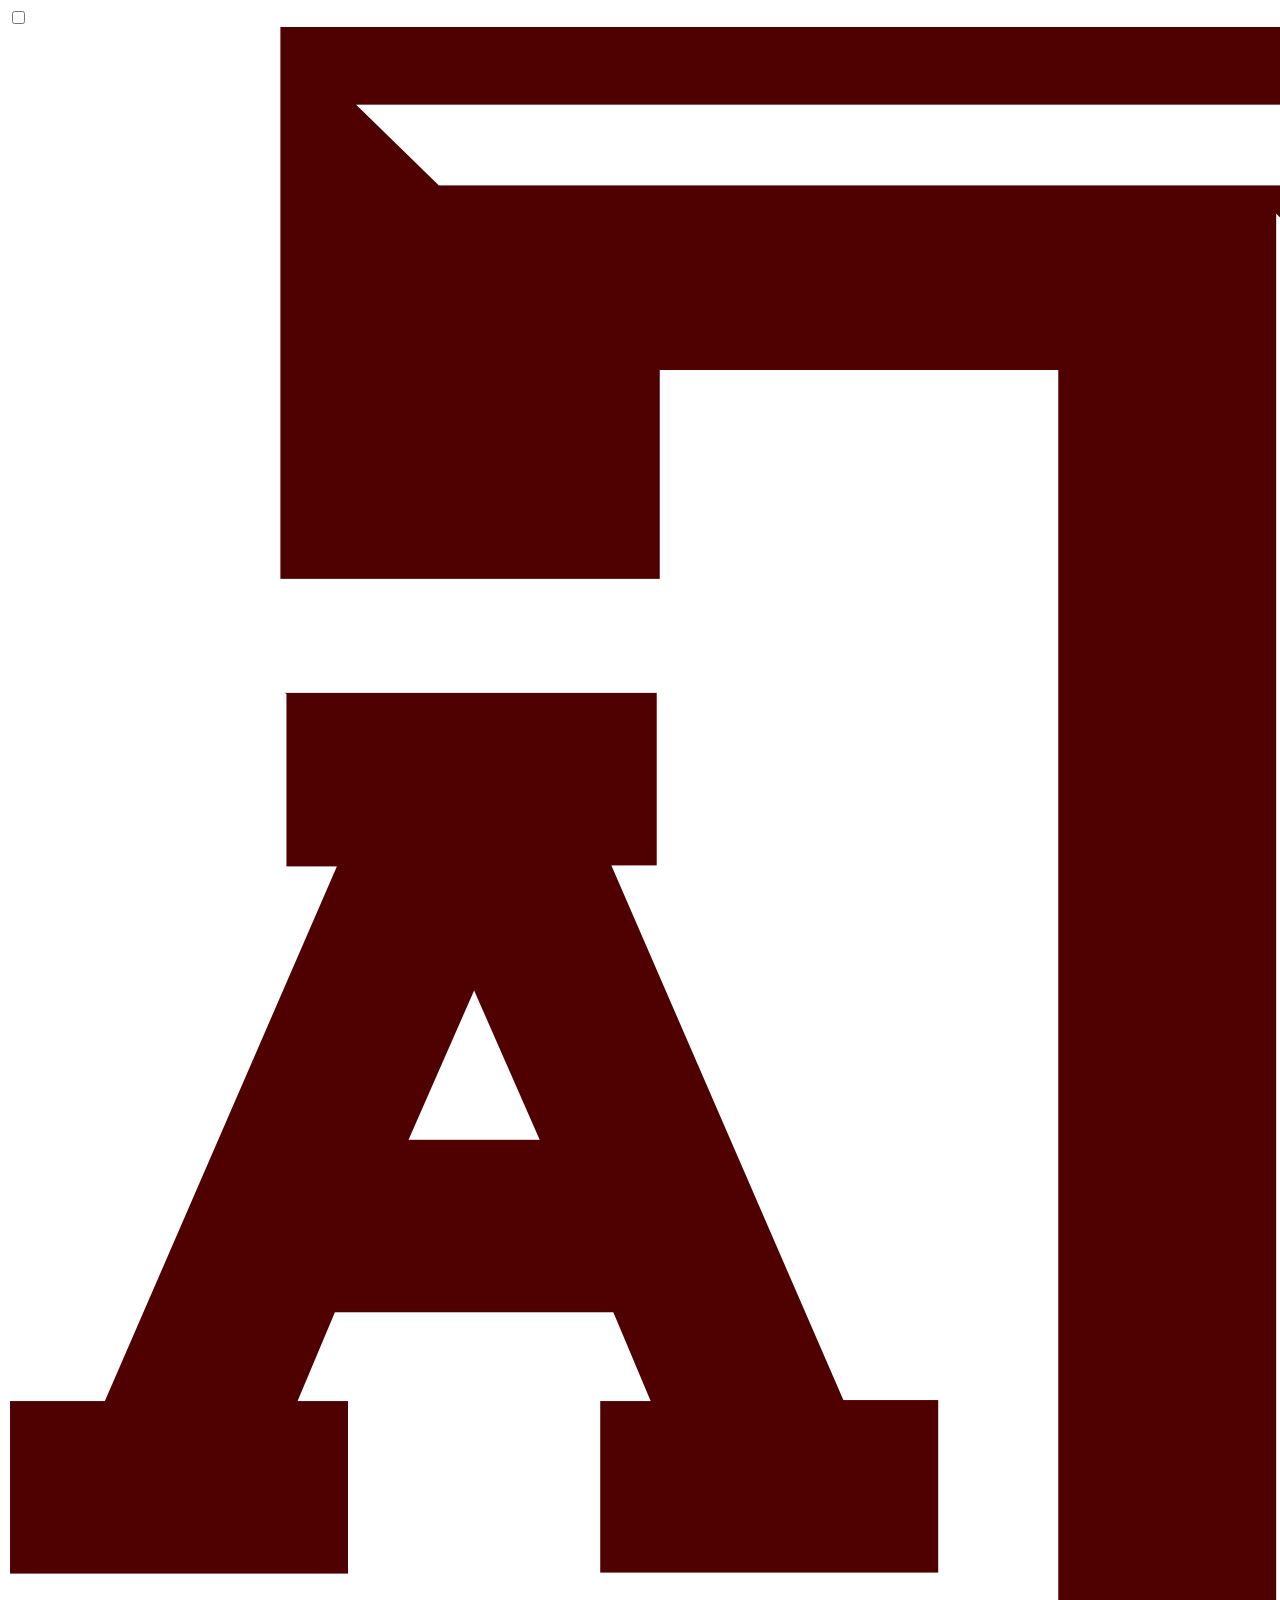
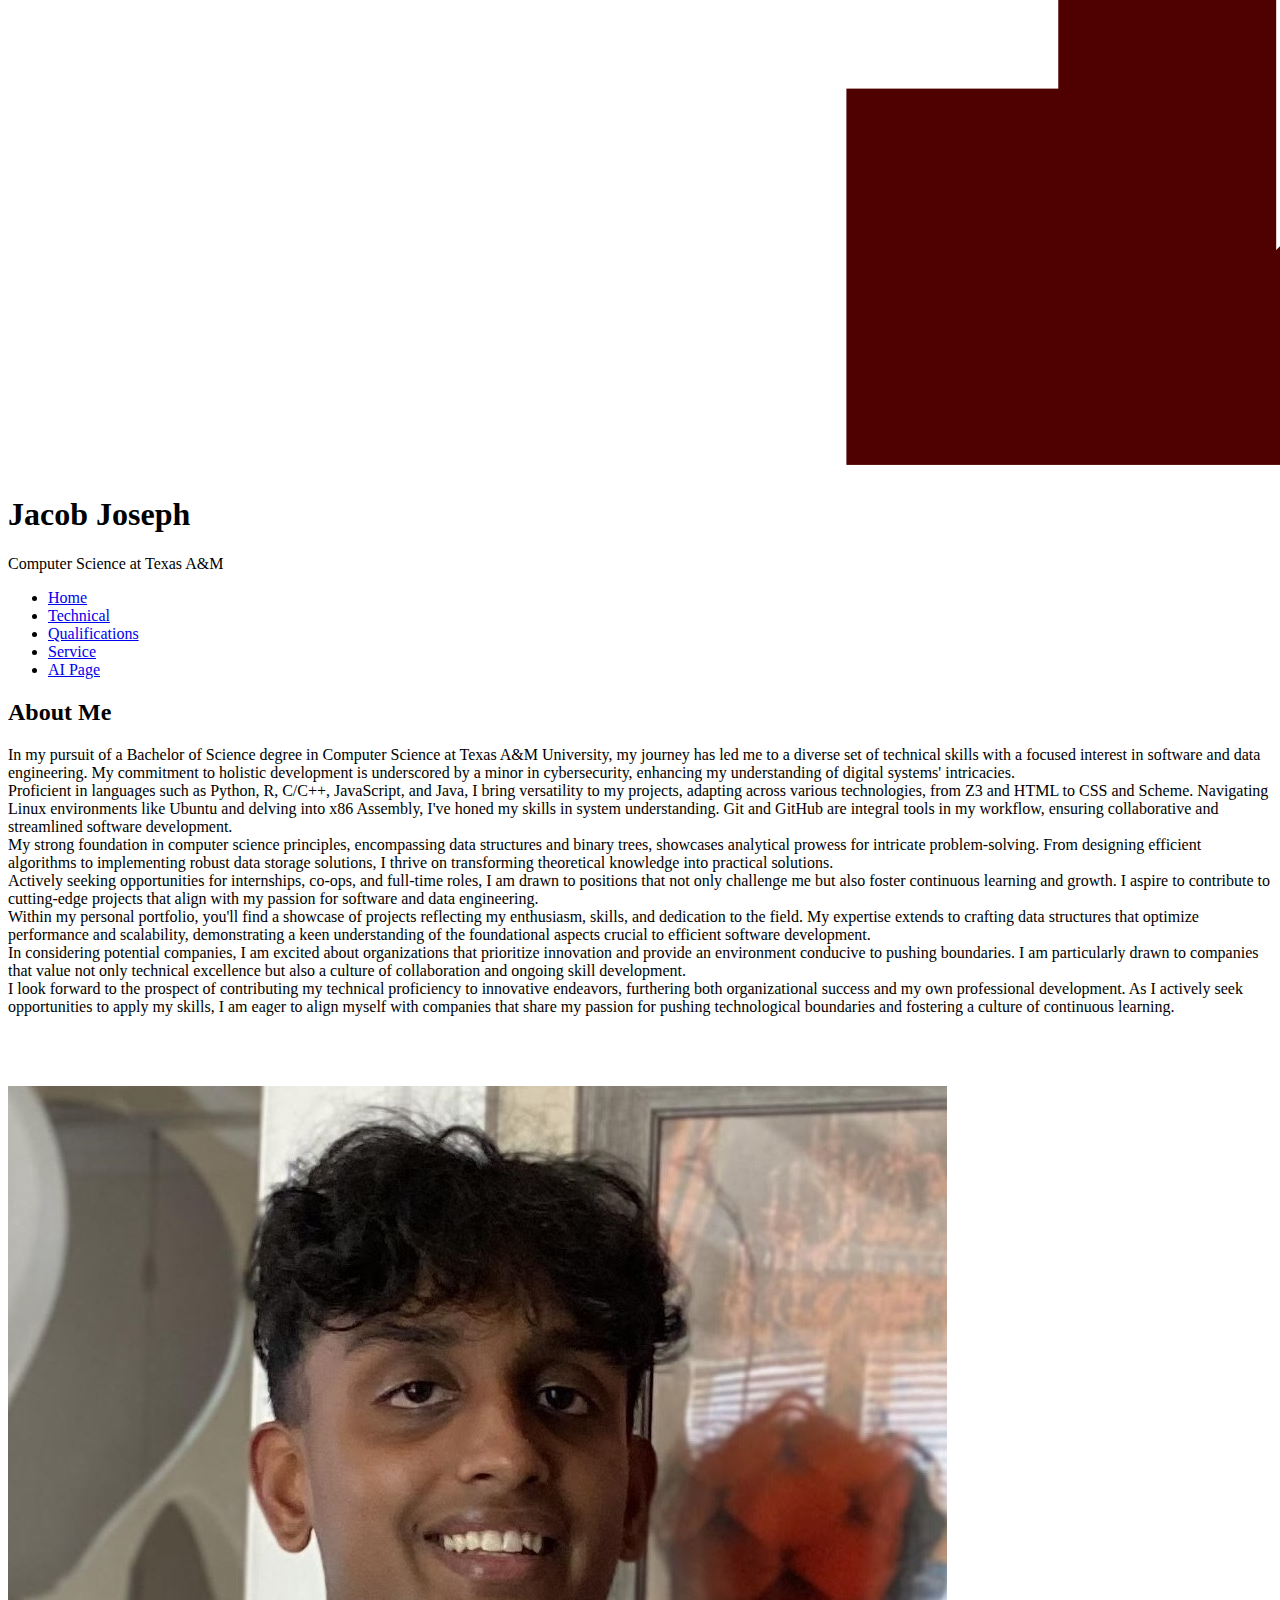
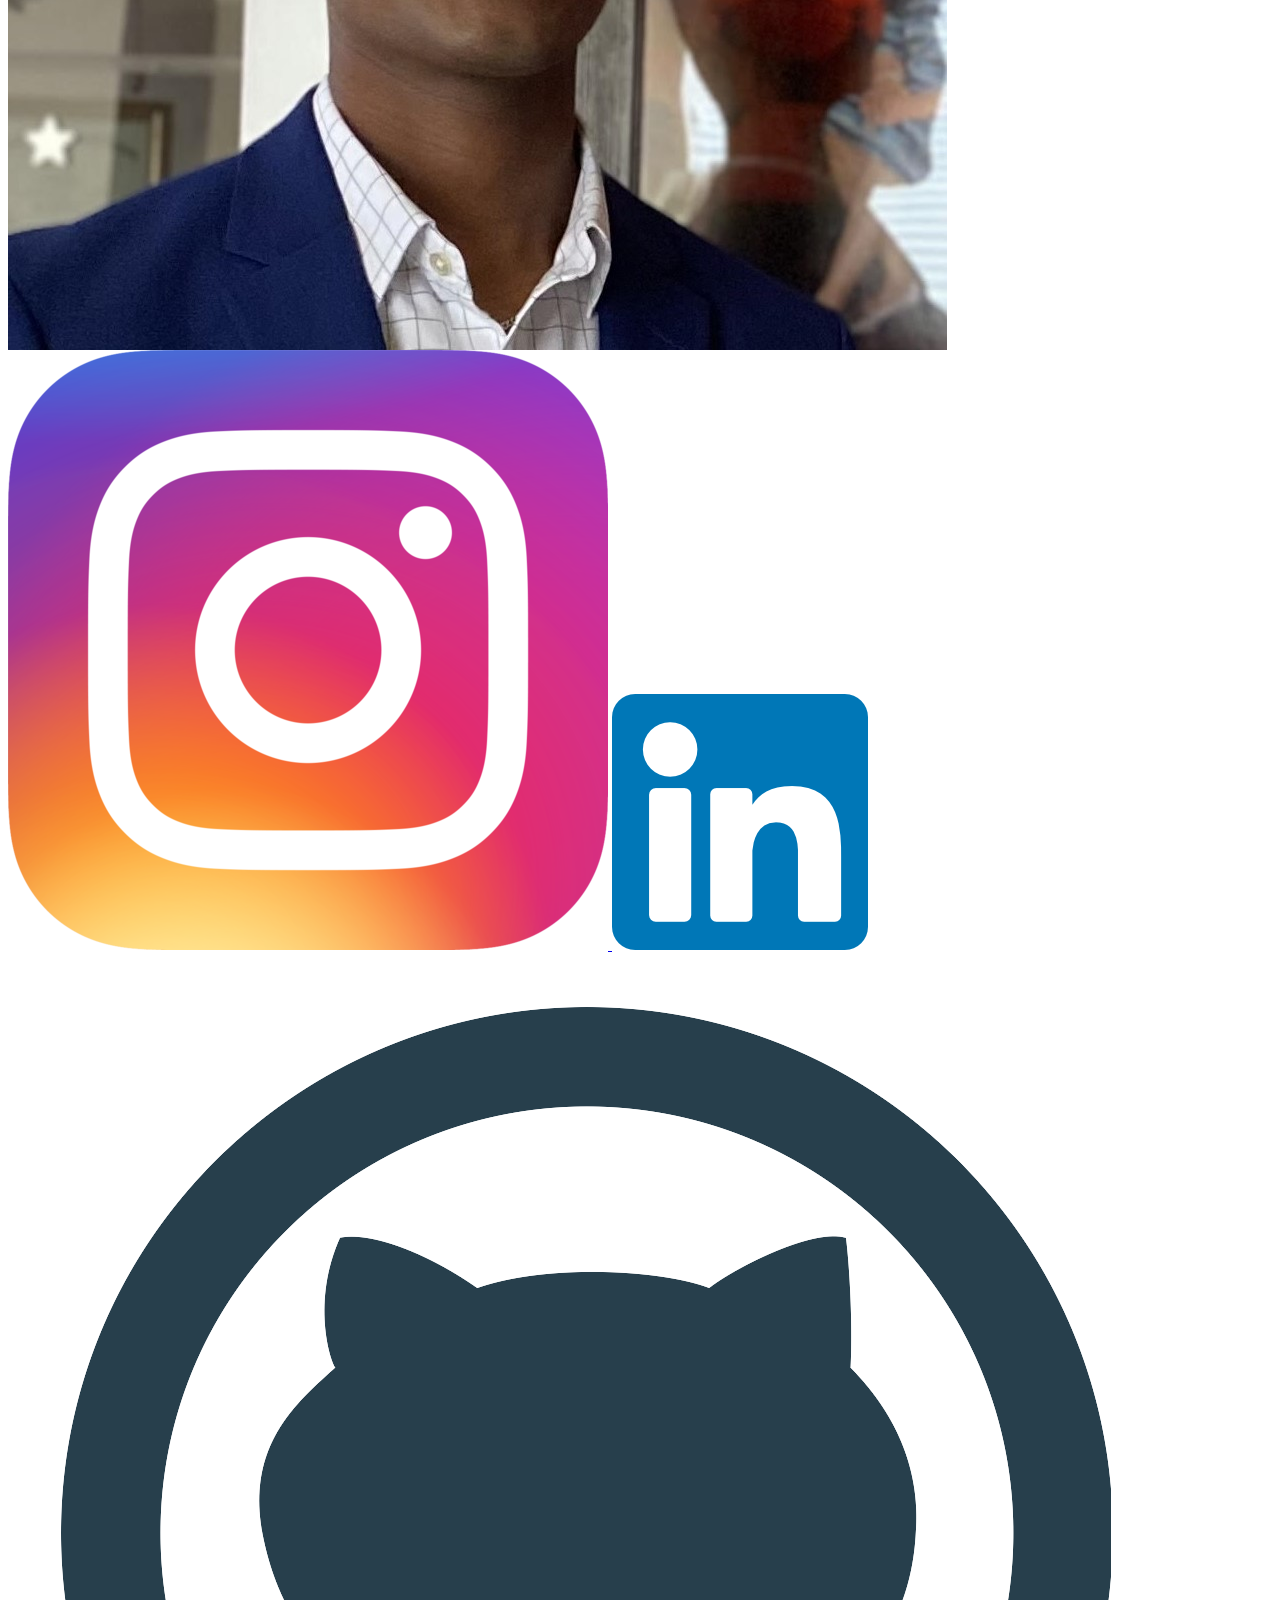
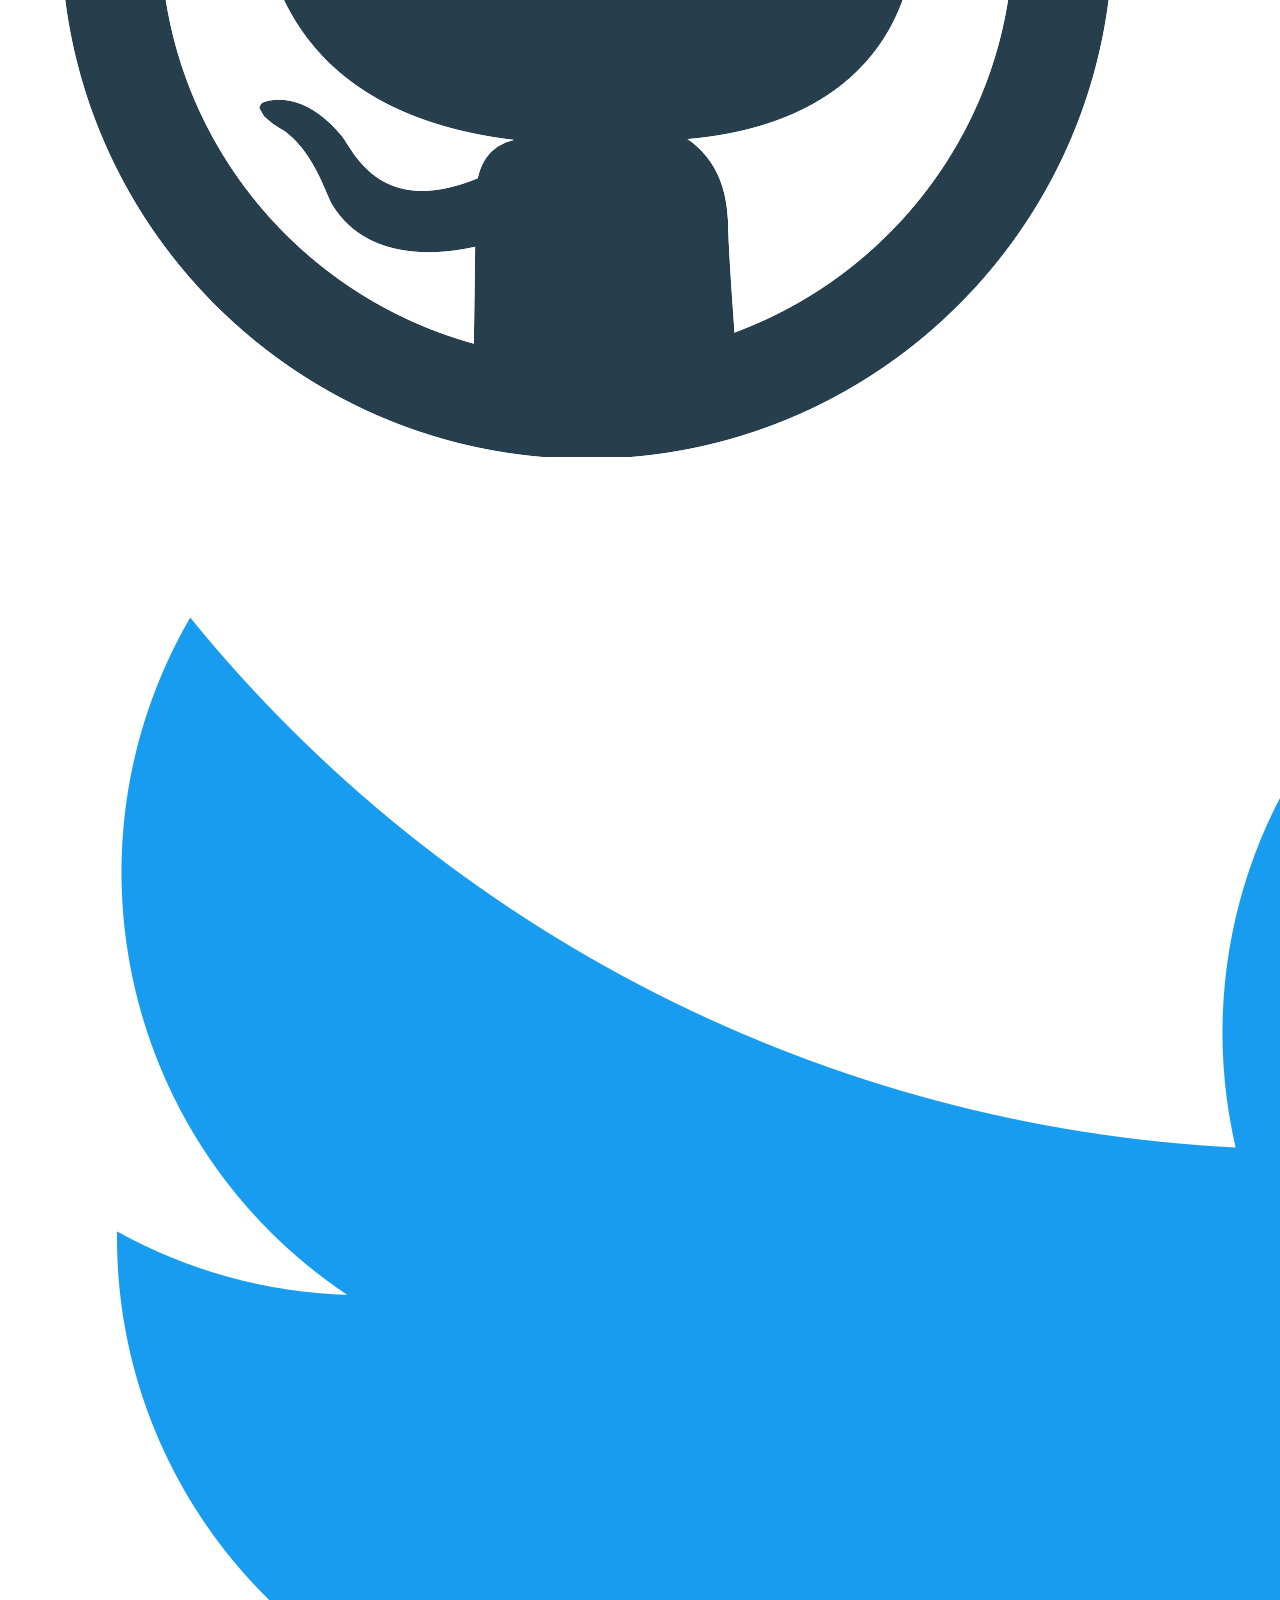
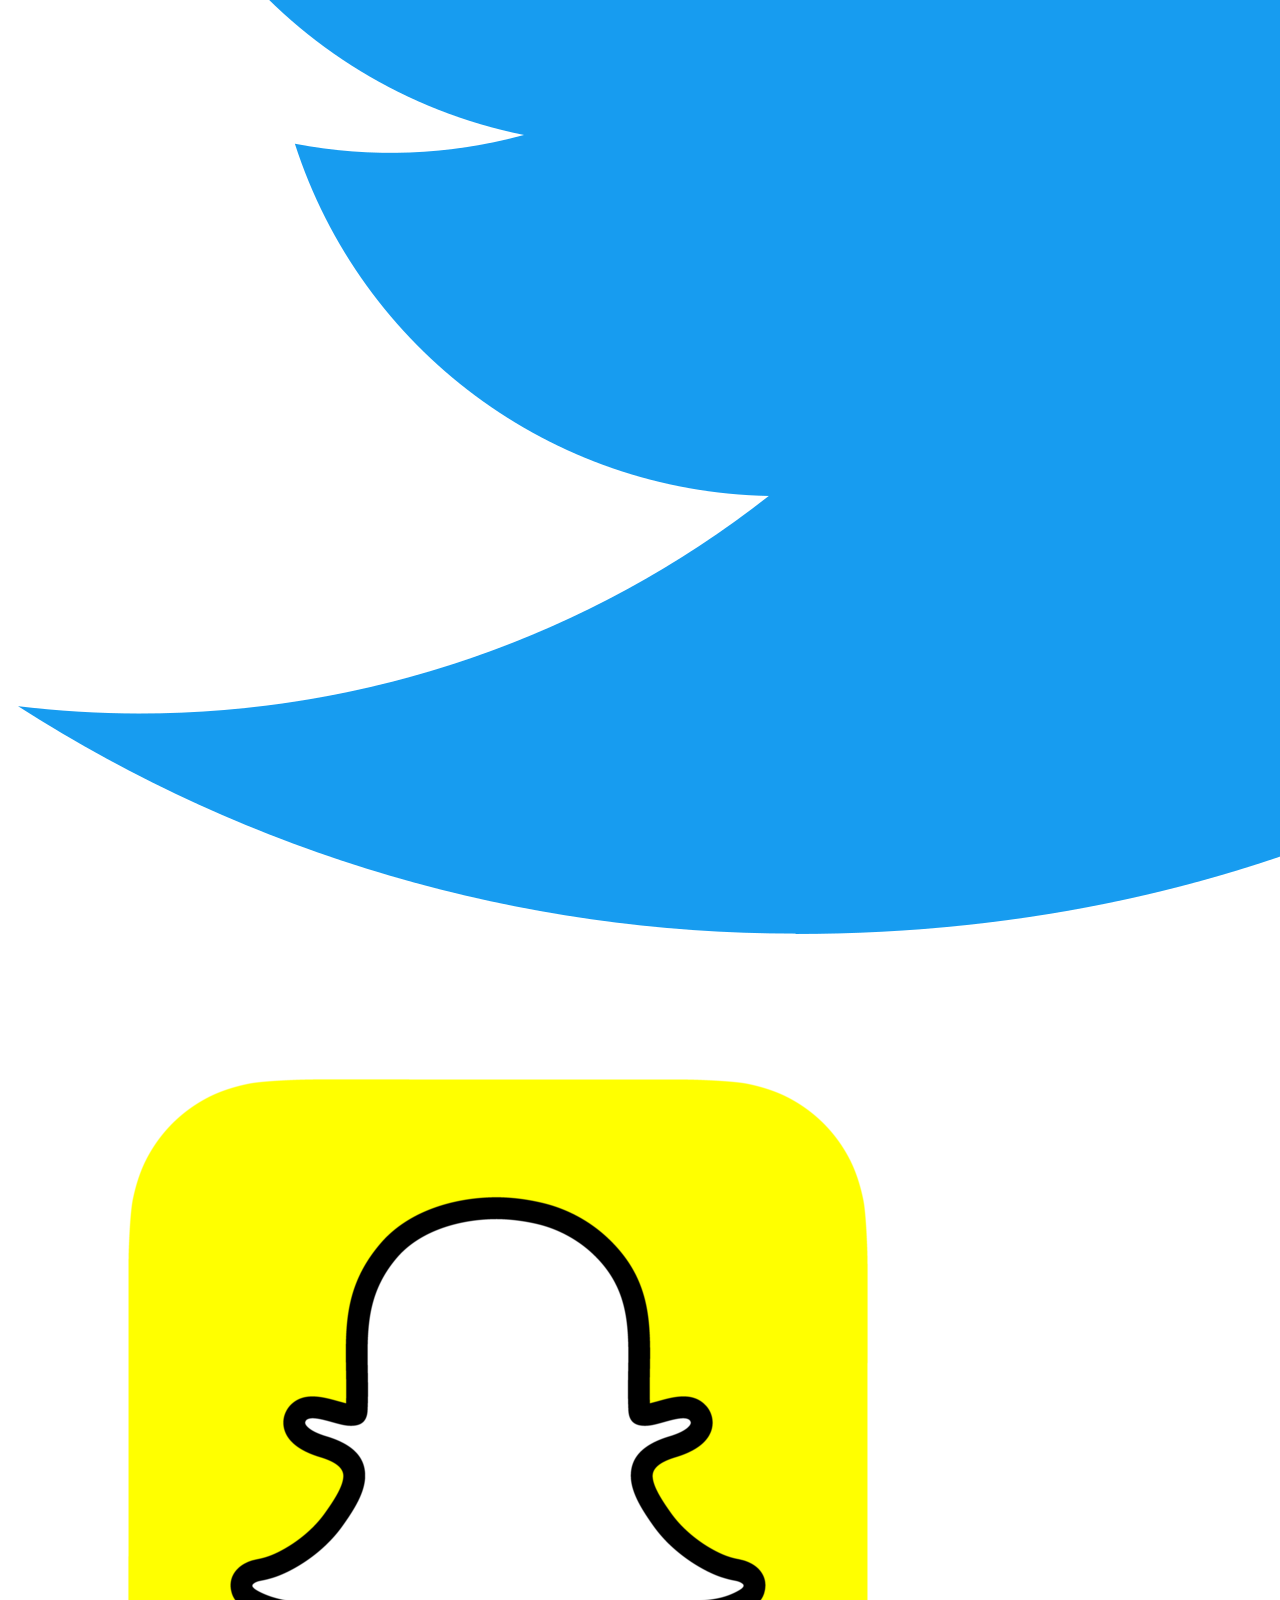
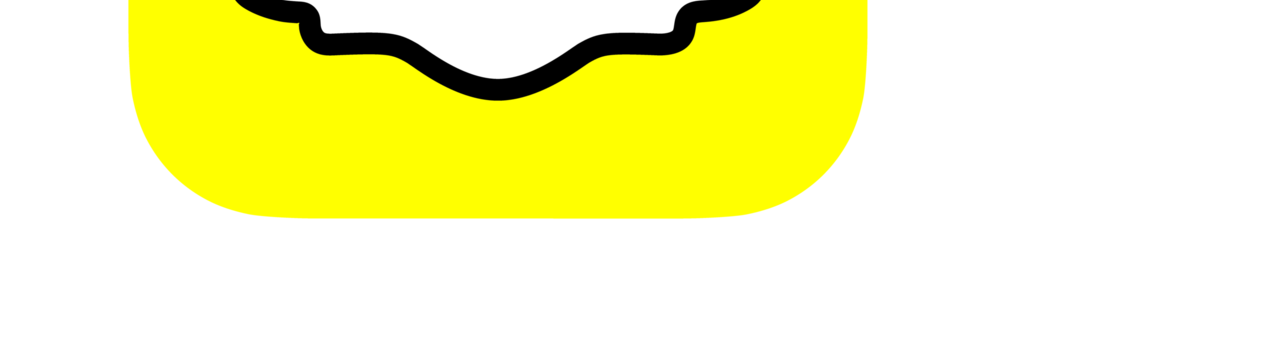
==== index.html @ bcd605a2 "Initial Commit with Website Files" ====
<!DOCTYPE HTML PUBLIC "-//W3C//DTD HTML 4.01 Transitional//EN">
<html>
<head>
<title>Landing Page</title>
<meta http-equiv="Content-Type" content="text/html; charset=iso-8859-1">
</head>

<head>
    <title>Landing Page</title>
    <link id="mainStyleSheet" rel="stylesheet" href="style.css">
</head>

<body>
    <!-- Header Section -->
    <header>
        <label class="switch">
            <input type="checkbox" id="toggleSwitch" onchange="toggleStyles()">
            <span class="slider"></span>
        </label>


        <img src="tamuLOGO.png" alt="Texas A&M Logo" id="logo-image">
        <div class="header-text">
            <h1>Jacob Joseph</h1>
            <p>Computer Science at Texas A&M</p>
        </div>
    </header>
    <nav>
        <ul>
            <li class="active-link"><a href="index.html">Home</a></li>
            <li><a href="technical.html">Technical</a></li>
            <li><a href="qualifications.html">Qualifications</a></li>
            <li><a href="service.html">Service</a></li>
            <li><a href="ai_page.html">AI Page</a></li>
        </ul>
    </nav>

    <!-- Personality and Fit Section -->
    <div class="landing-content">
        <div class="text-box">
            <h2>About Me</h2>
            <p>
                
In my pursuit of a Bachelor of Science degree in Computer Science at Texas A&M University, my journey has led me to a diverse set of technical skills with a focused interest in software and data engineering. My commitment to holistic development is underscored by a minor in cybersecurity, enhancing my understanding of digital systems' intricacies. <br>

Proficient in languages such as Python, R, C/C++, JavaScript, and Java, I bring versatility to my projects, adapting across various technologies, from Z3 and HTML to CSS and Scheme. Navigating Linux environments like Ubuntu and delving into x86 Assembly, I've honed my skills in system understanding. Git and GitHub are integral tools in my workflow, ensuring collaborative and streamlined software development. <br>

My strong foundation in computer science principles, encompassing data structures and binary trees, showcases analytical prowess for intricate problem-solving. From designing efficient algorithms to implementing robust data storage solutions, I thrive on transforming theoretical knowledge into practical solutions. <br>

Actively seeking opportunities for internships, co-ops, and full-time roles, I am drawn to positions that not only challenge me but also foster continuous learning and growth. I aspire to contribute to cutting-edge projects that align with my passion for software and data engineering. <br>

Within my personal portfolio, you'll find a showcase of projects reflecting my enthusiasm, skills, and dedication to the field. My expertise extends to crafting data structures that optimize performance and scalability, demonstrating a keen understanding of the foundational aspects crucial to efficient software development. <br>

In considering potential companies, I am excited about organizations that prioritize innovation and provide an environment conducive to pushing boundaries. I am particularly drawn to companies that value not only technical excellence but also a culture of collaboration and ongoing skill development. <br>

I look forward to the prospect of contributing my technical proficiency to innovative endeavors, furthering both organizational success and my own professional development. As I actively seek opportunities to apply my skills, I am eager to align myself with companies that share my passion for pushing technological boundaries and fostering a culture of continuous learning. <br><br>

<br><br>
            </p>
        </div>
        <div class="image-box">
            <img src="MeImage.jpg" alt="Personal Image">
        </div>
    </div>
    <script src="functions.js"></script>

    <div class="social-icons-container">
        <div class="social-icons">
            <a href="https://www.instagram.com/jacobjoseph03/" target="_blank">
                <img src="insta.webp" alt="Instagram Icon">
            </a>
            <a href="https://www.linkedin.com/in/jacob-joseph-937409245/" target="_blank">
                <img src="linkedin.png" alt="LinkedIn Icon">
            </a>
            <a href="https://github.com/jjacob2003" target="_blank">
                <img src="git.png" alt="GitHub Icon">
            </a>
            <a href="https://twitter.com/jjthadem" target="_blank">
                <img src="twitter.png" alt="Twitter Icon">
            </a>
            <a href="https://t.snapchat.com/0OQHi94d" target="_blank">
                <img src="snapchat.webp" alt="Snapchat Icon">
            </a>
        </div>
    </div>


</body>

</html>
---- style.css ----
body, h1, h2, h3, p, ul {
    margin: 0;
    padding: 0;
}

body {
    font-family: 'Courier New', Courier, monospace;
}


header {
    background-color: #B22222; 
    padding: 40px 20px; 
    color: white;
    border: 5px solid black; 
    margin-bottom: 5px;
    text-align: center;
    border-radius: 15px; 
}

#logo-link {
    text-decoration: none;
}

#logo-image {
    width: 100px; 
    height: auto; 
    float: left; 
    border: none; 
}

.header-text {
    display: inline-block;
    margin-right: 100px;
    color: black; 
    font-weight: bold; 
    font-size: 24px; 
    text-shadow: 0 0 10px white; 
    padding: 10px; 
    border-radius: 10px;
    text-align: center;
}

/* Navigation Styles */
nav {
    position: sticky;
    top: 0;
    z-index: 999;
    background-color: #808080; 
    padding: 20px 0; 
    border: 5px solid black; 
    border-radius: 15px; 
}

ul {
    list-style-type: none;
    display: flex;
    justify-content: space-around;
}

li {
    display: inline-block;
}

a {
    text-decoration: none;
    color: white;
    font-weight: bold;
    padding: 10px 20px;
    border-radius: 50px; 
    background-color: black;
    transition: background-color 0.3s;
}

a:hover {
    background: linear-gradient(to right, black, white); 
    color: black;
    transition: background-color 1.2s, color 0.8s;
}

.active-link {
    background-color: #808080;
    font-size: 16px; 
}

/* Landing Page Styles */
body {
    background-color: #bbb7b7; 
    padding: 10px; 
    border-radius: 15px; 
}

.landing-content {
    display: flex;
    justify-content: space-between;
    align-items: flex-start;
    padding: 20px; 
}

.text-box {
    width: 60%; 
}

.image-box {
    width: 35%; 
}

.image-box img {
    width: 100%;
    border-radius: 10px; 
}

/* Technical Page Styles */

.technical-content {
    display: flex;
    flex-wrap: wrap;
    gap: 20px;
    margin-top: 20px;
}

.project-box {
    width: calc(33.33% - 20px);
    background-color: white;
    padding: 20px;
    border-radius: 10px;
    box-sizing: border-box;
}

.project-box h2 {
    margin-bottom: 20px;
}

.project-box p {
    margin-bottom: 20px;
}

.project-box a {
    font-size: 14px;
}

.more-info-box {
    width: calc(100% - 20px);
    background-color: #B22222;
    padding: 20px;
    color: white;
    border-radius: 10px;
    box-sizing: border-box;
}

body {
    margin: 0;
    padding: 0;
}

.qualifications-content {
    margin-top: -10px; /* Adjust the value as needed */
}

.pdf-link {
    text-decoration: none;
    outline: none;
    cursor: pointer;
    display: flex;
    flex-direction: column;
    align-items: center;
    justify-content: center;
    padding: 20px;
    background-color: #050505;
    border-radius: 10px;
}

.pdf-link img.pdf-image {
    width: 100%;
    height: auto;
    border-radius: 10px;
}

.pdf-instruction {
    margin-top: 10px;
    color: white;
    text-align: center;
}



/* Qualifications Page Styles */

.qualifications-content {
    display: flex;
    padding: 20px; 
}

.pdf-box {
    width: 50%; 
    margin-right: 50px;
}

.text-boxes {
    width: 50%; 
    display: flex;
    flex-direction: column; 
}

.text-box {
    background-color: #B22222; 
    color: white;
    padding: 20px; 
    border-radius: 10px; 
    margin-bottom: 20px;
}

/* Service Page Styles */

.service-content {
    padding: 20px; 
}

.service-container {
    display: flex;
    overflow-x: auto; 
    white-space: nowrap; 
    padding-bottom: 20px; 
    scrollbar-color: #500000 #B22222; 
    scrollbar-width: thin; 
}

.service-container::-webkit-scrollbar-track {
    height: 30px;
    background-color: #500000; 
    border-radius: 10px;
}

.service-container::-webkit-scrollbar-thumb {
    background-color: #f2f2f2; 
    border-radius: 10px; 
}

.service-container::-webkit-scrollbar {
    width: 12px;
    height: 20px;
    border: 2px solid #500000; 
    border-radius: 10px;
}


.service-entry {
    width: 500px; /* Adjust the width as needed */
    height: 250px;
    background-color: #B22222;
    color: white;
    padding: 20px;
    margin-right: 20px;
    border-radius: 10px;
    white-space: normal;
    overflow: hidden;
    text-overflow: ellipsis;
    display: flex;
    flex-direction: column;
    align-items: center;
    text-align: center;
    flex-shrink: 0;
}

/*Social Icons*/

.social-icons {
    display: flex;
    justify-content: space-around;
    margin-top: 20px;
}

.social-icons a {
    text-decoration: none;
}

.social-icons img {
    width: 40px; 
    height: auto;
    transition: transform 0.3s;
}

.social-icons img:hover {
    transform: scale(1.2); 
}

/*Toggle Switch Styles*/
.switch {
    font-size: 17px;
    position: absolute;
    top: 10px;
    right: 25px;
    display: inline-block;
    width: 3.5em;
    height: 2em;
  }
  
  switch input {
    opacity: 0;
    width: 0;
    height: 0;
  }
  
  .slider {
    position: absolute;
    cursor: pointer;
    top: 0;
    left: 0;
    right: 0;
    bottom: 0;
    background-color: #ccc;
    box-shadow: inset 2px 5px 10px rgba(0,0,0,0.3);
    transition: background-color 0.4s, transform 0.4s;
    border-radius: 5px;
  }
  
  .slider:before {
    position: absolute;
    content: "";
    height: 1.4em;
    width: 0.1em;
    border-radius: 0px;
    left: 0.3em;
    bottom: 0.3em;
    background-color: white;
    transition: transform 0.4s;
  }
  
  input:checked + .slider {
    background-color: #171717;
    box-shadow: inset 2px 5px 10px rgb(0, 0, 0);
  }
  
  input:checked + .slider:before {
    transform: translateX(2.8em) rotate(360deg);
  }
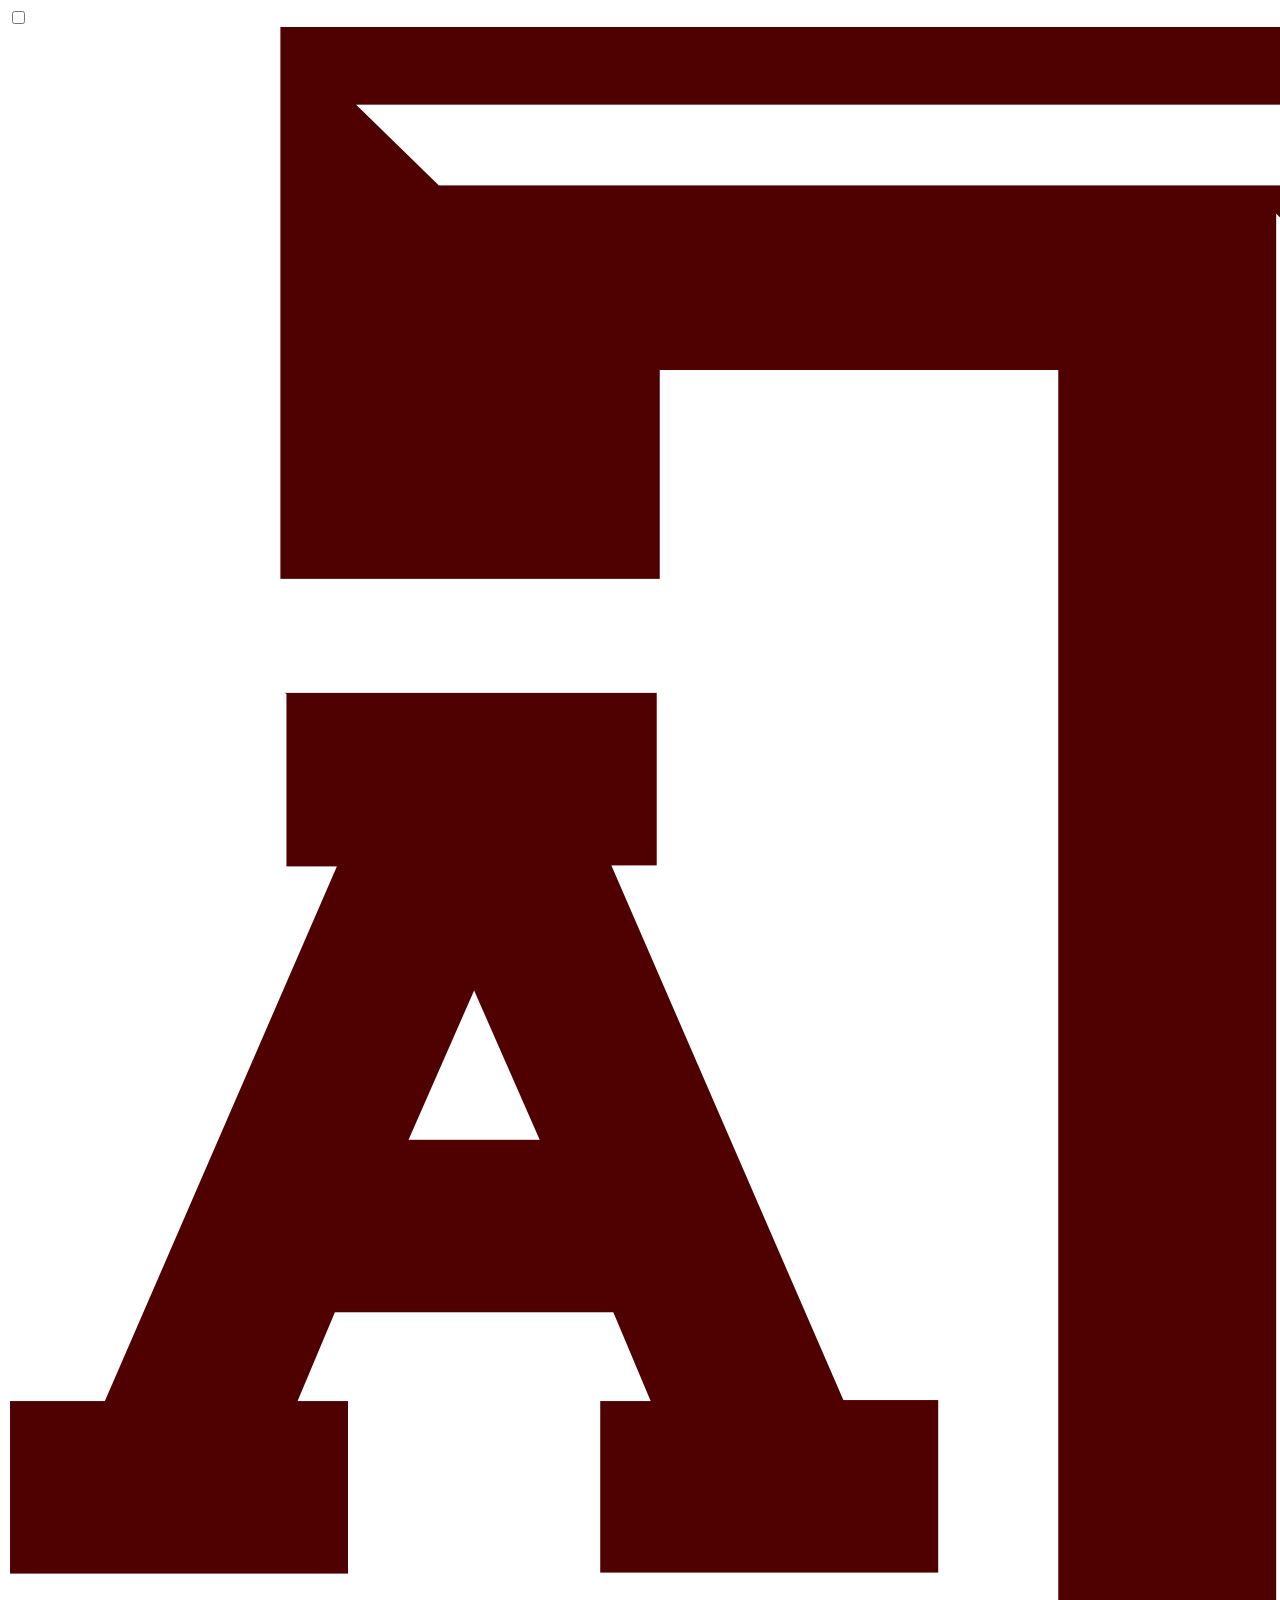
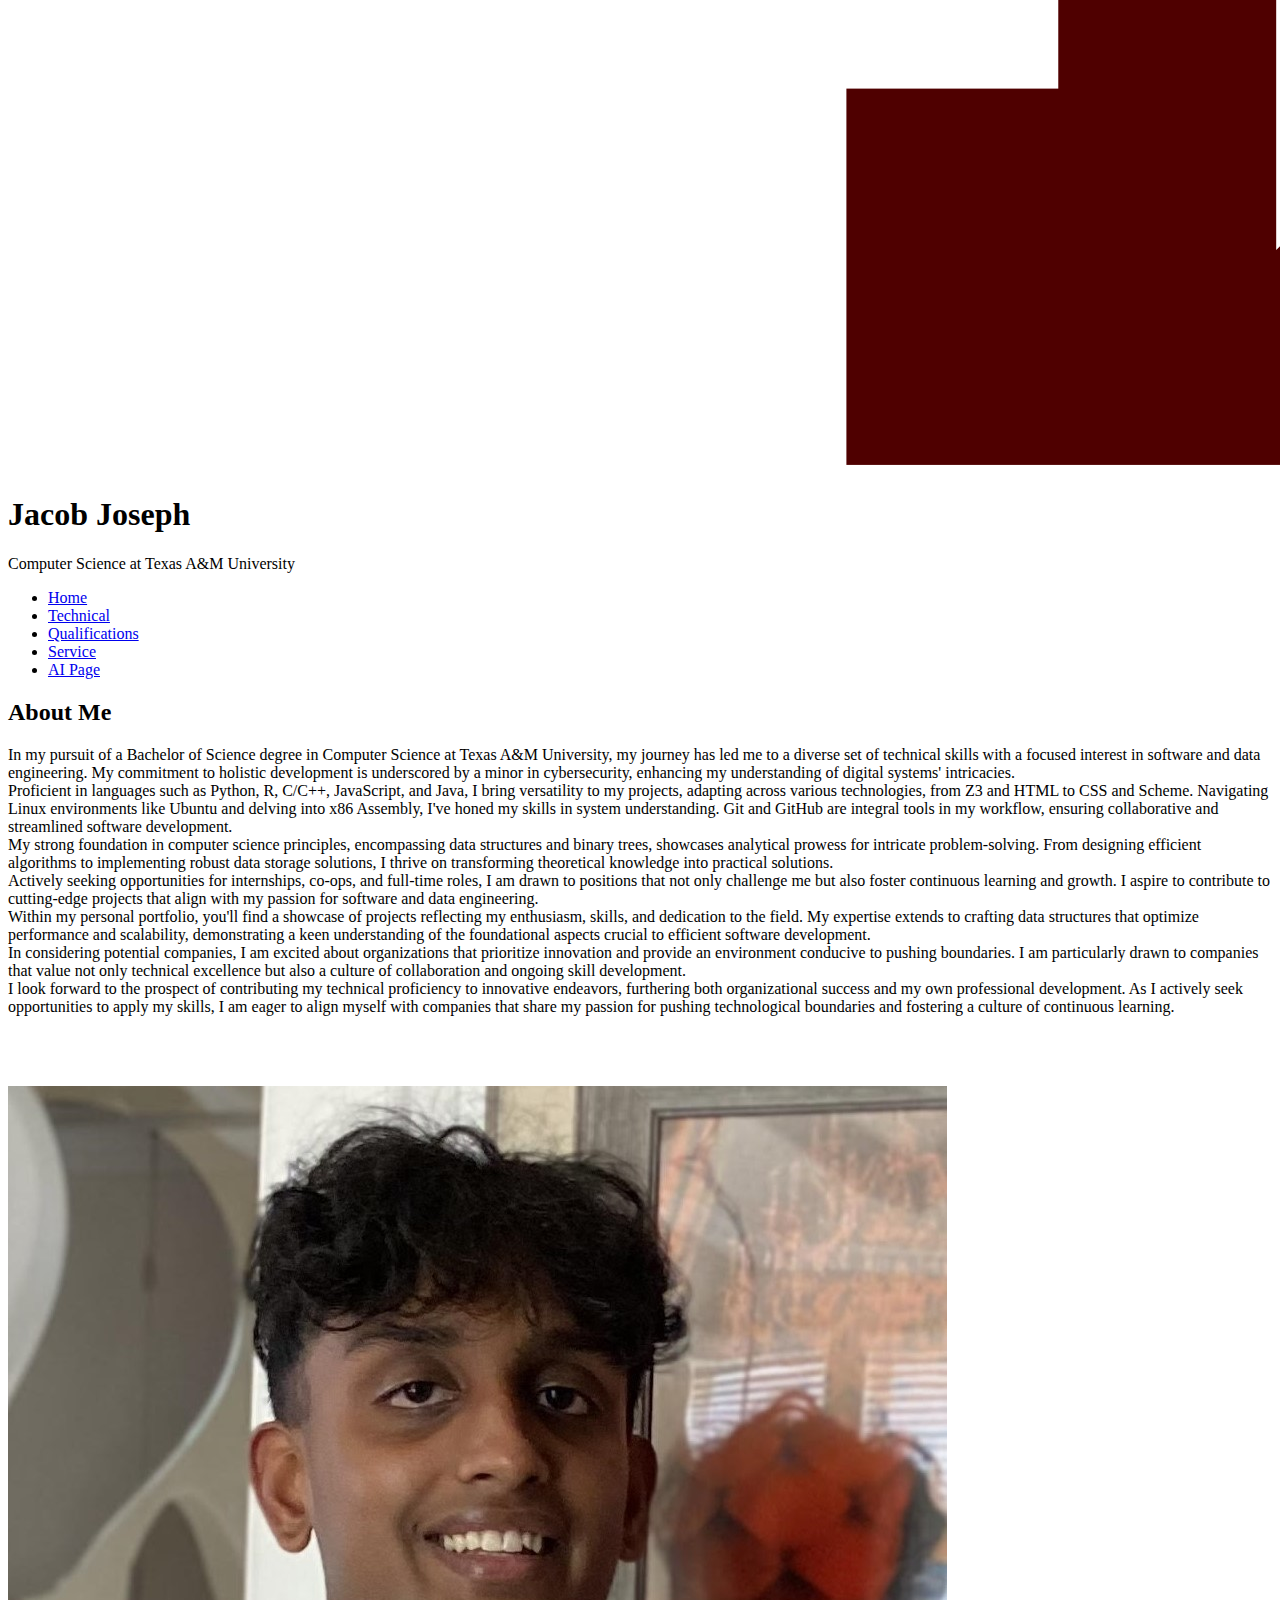
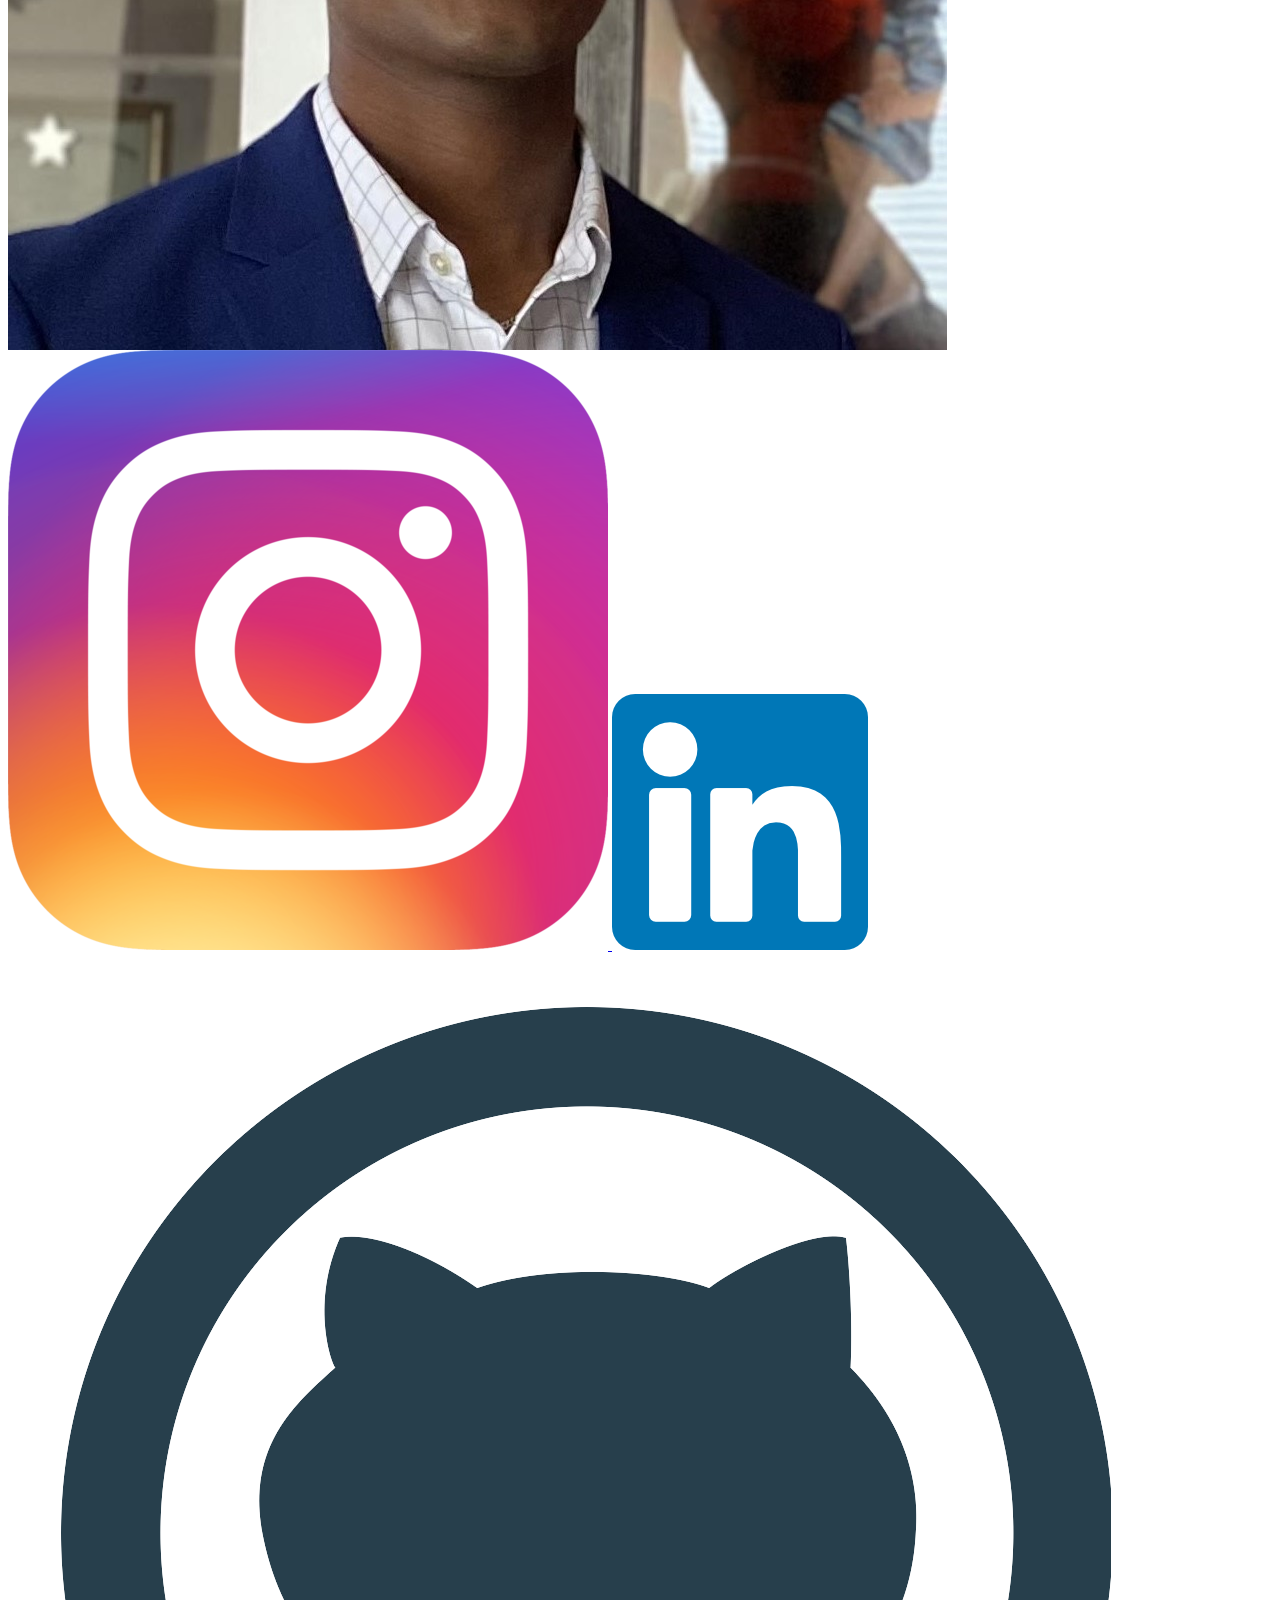
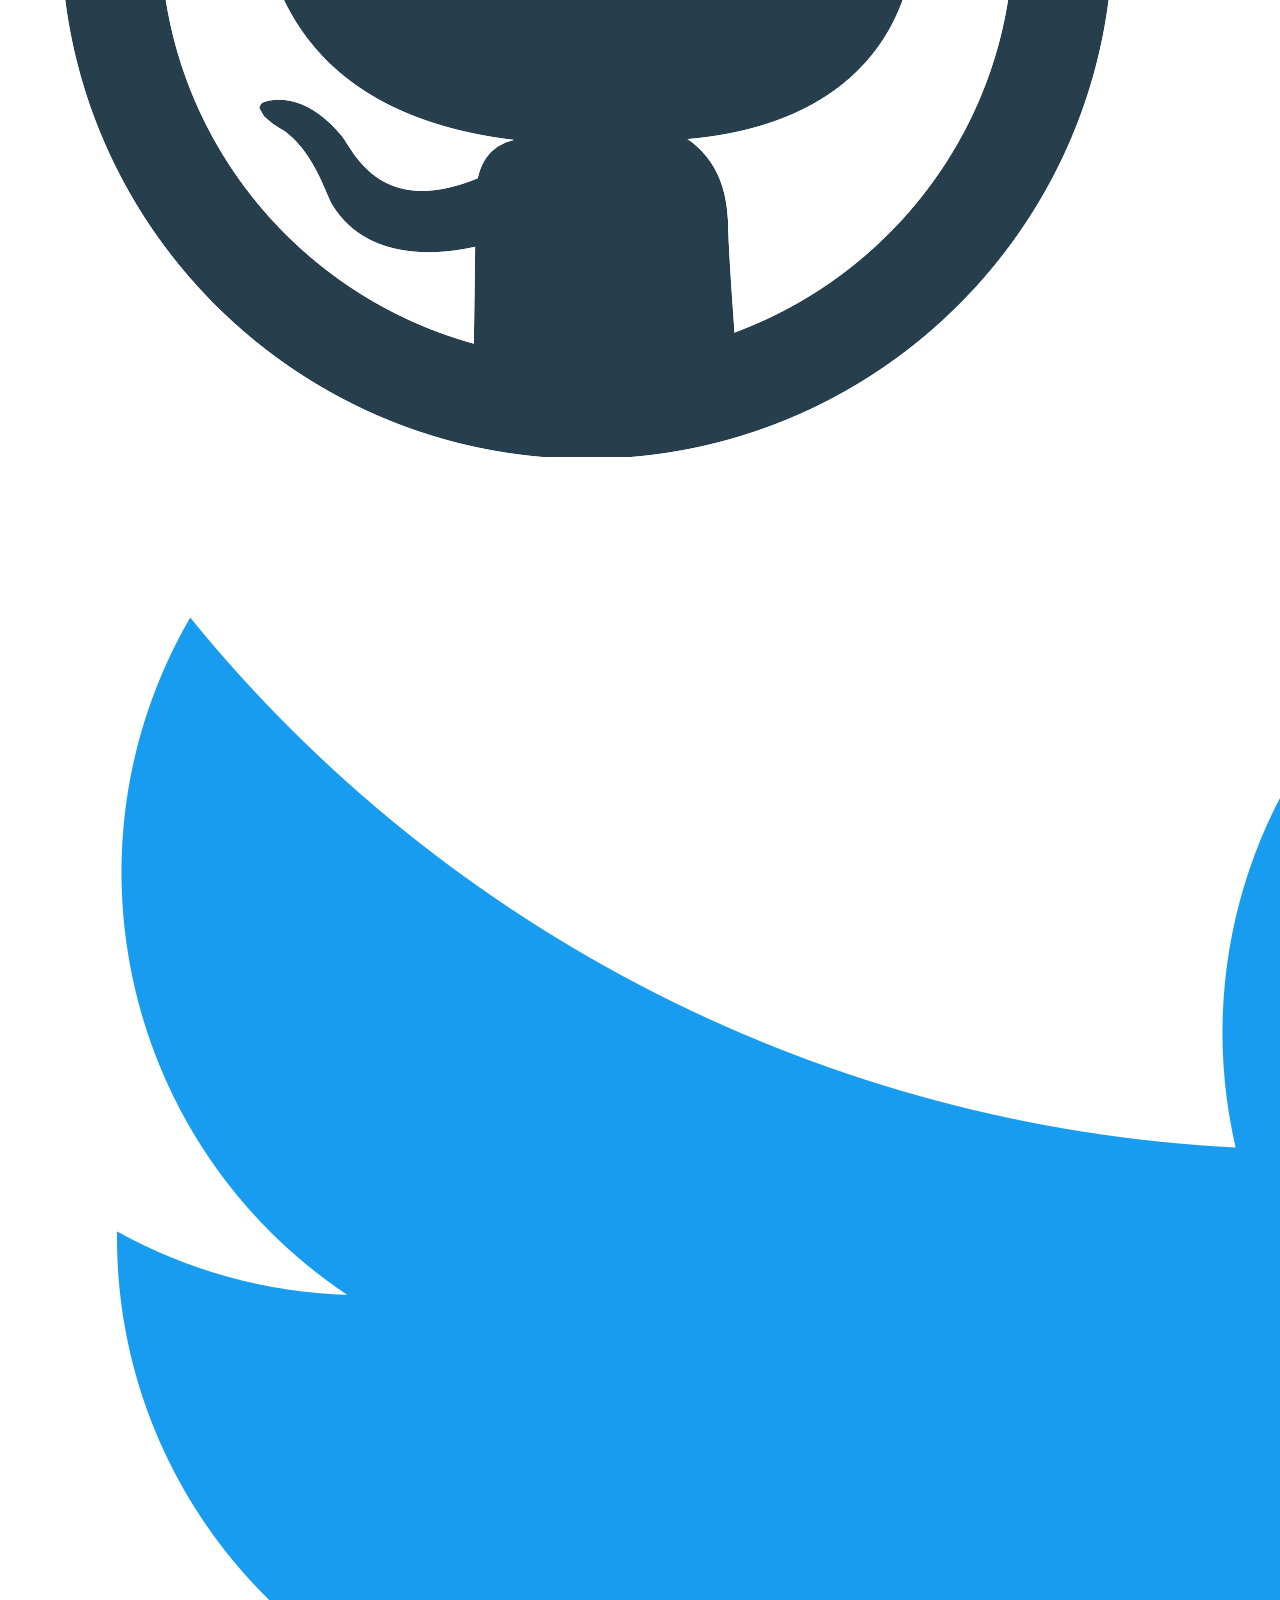
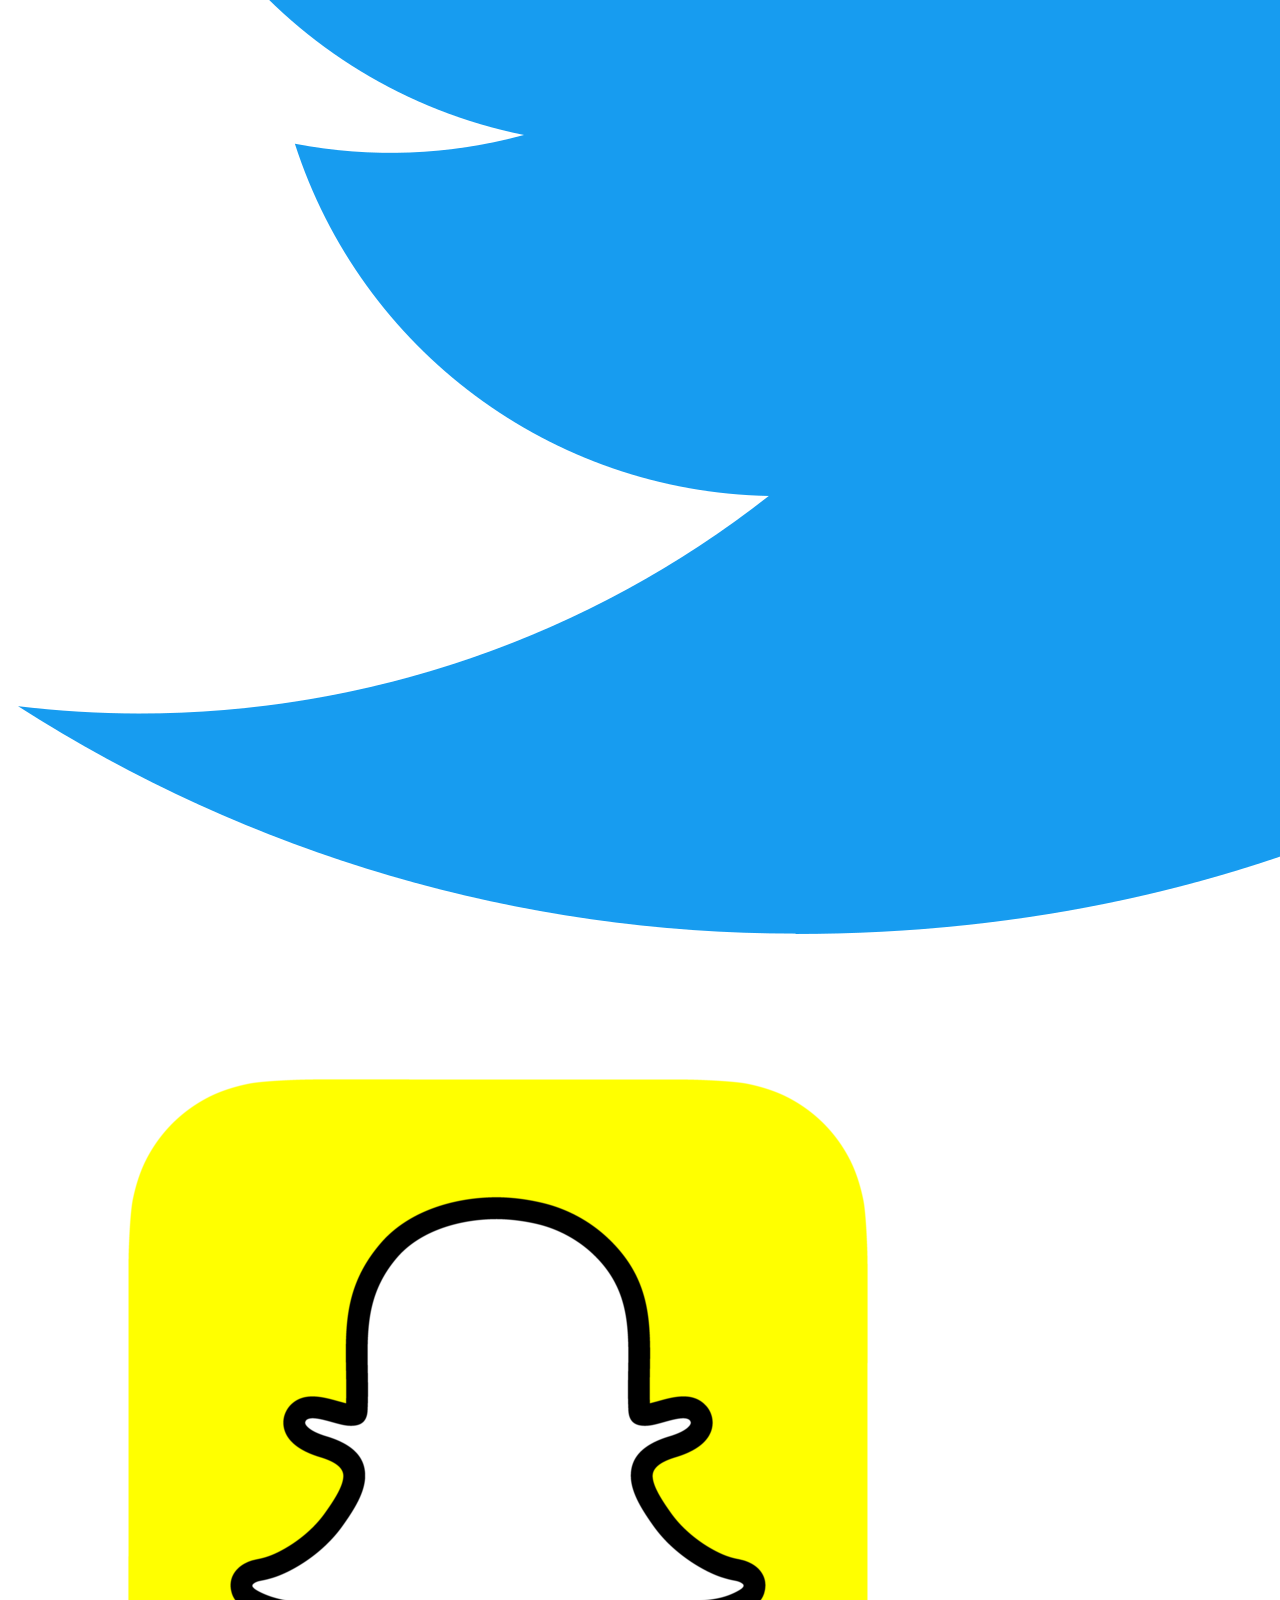
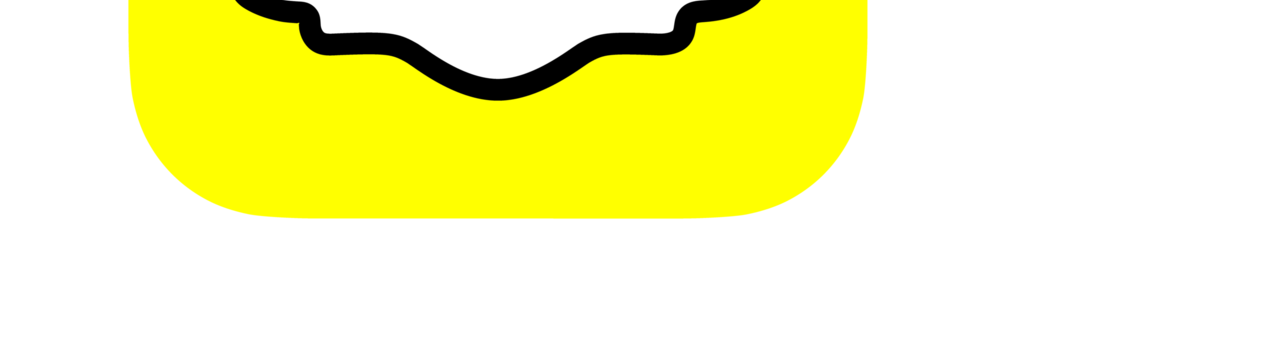
==== commit 7f4508ae: "Test Run" ====
--- a/index.html
+++ b/index.html
@@ -22,7 +22,7 @@
         <img src="tamuLOGO.png" alt="Texas A&M Logo" id="logo-image">
         <div class="header-text">
             <h1>Jacob Joseph</h1>
-            <p>Computer Science at Texas A&M</p>
+            <p>Computer Science at Texas A&M University</p>
         </div>
     </header>
     <nav>
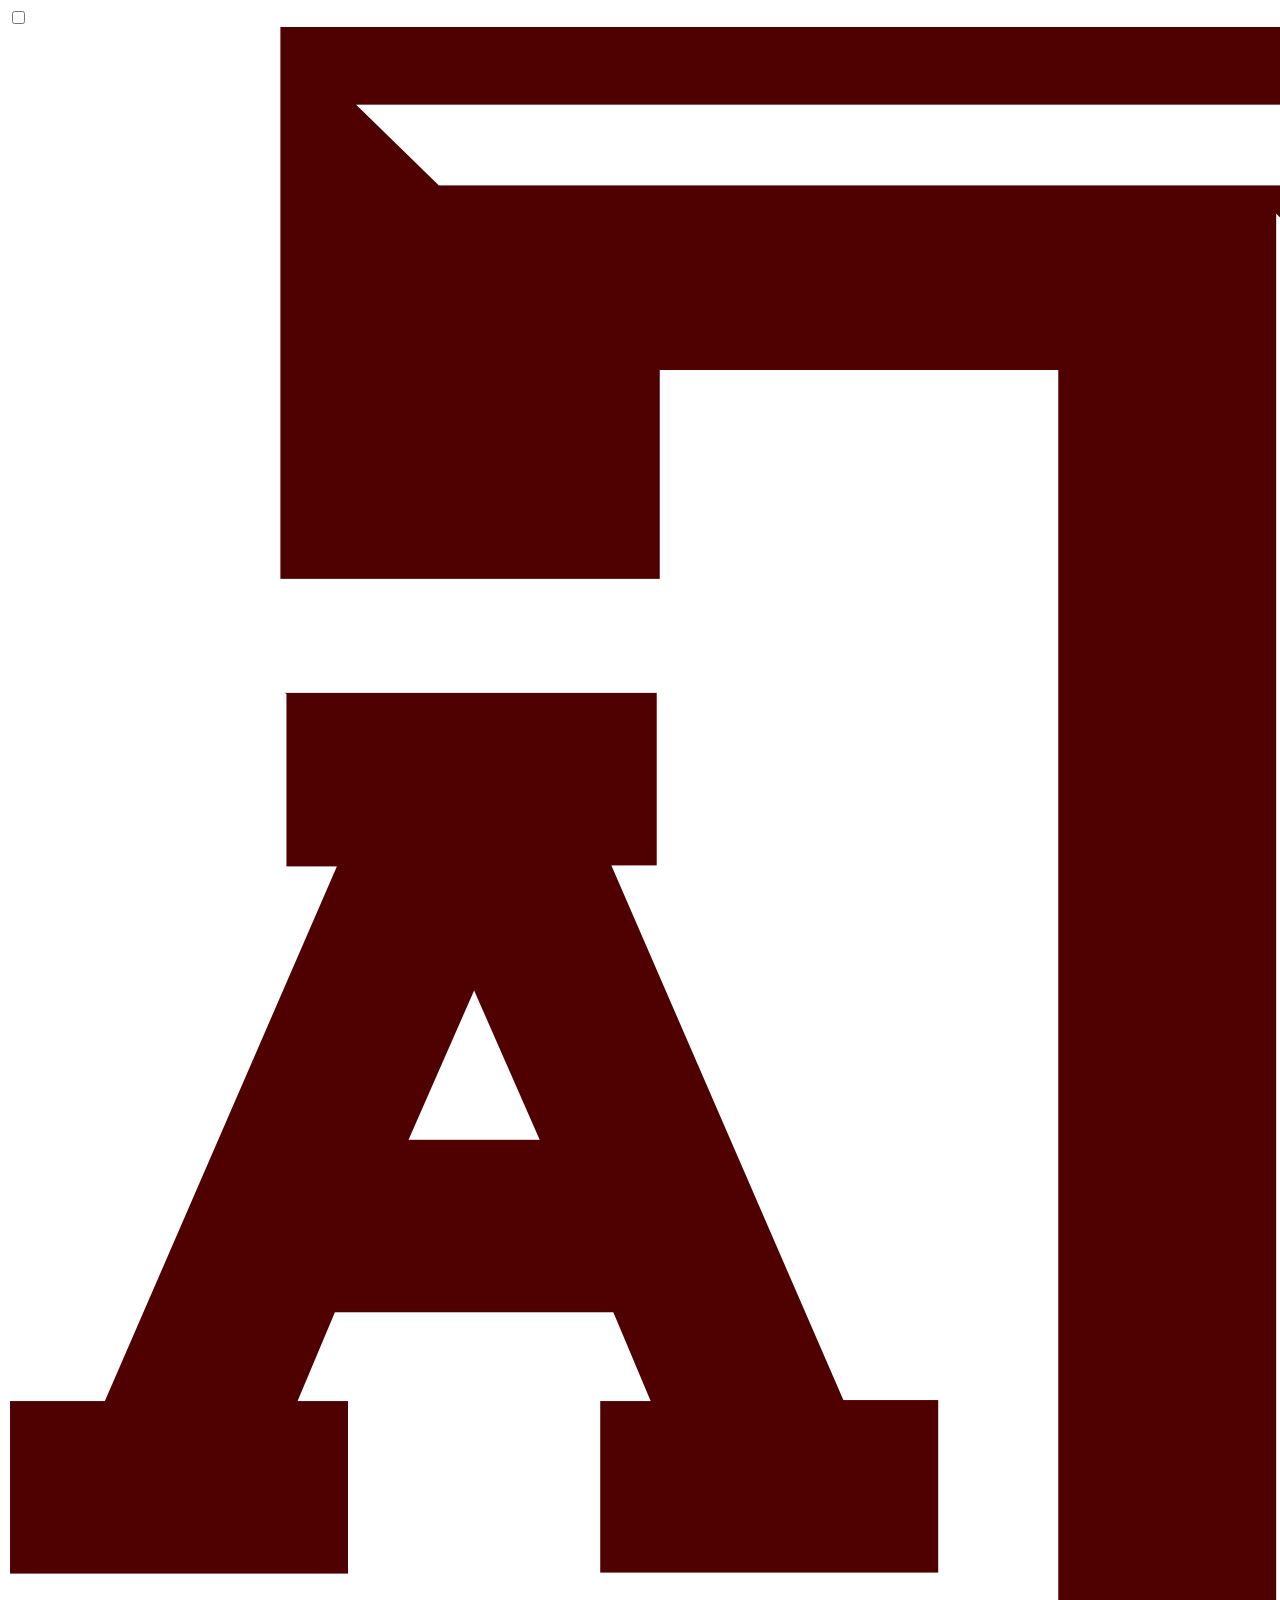
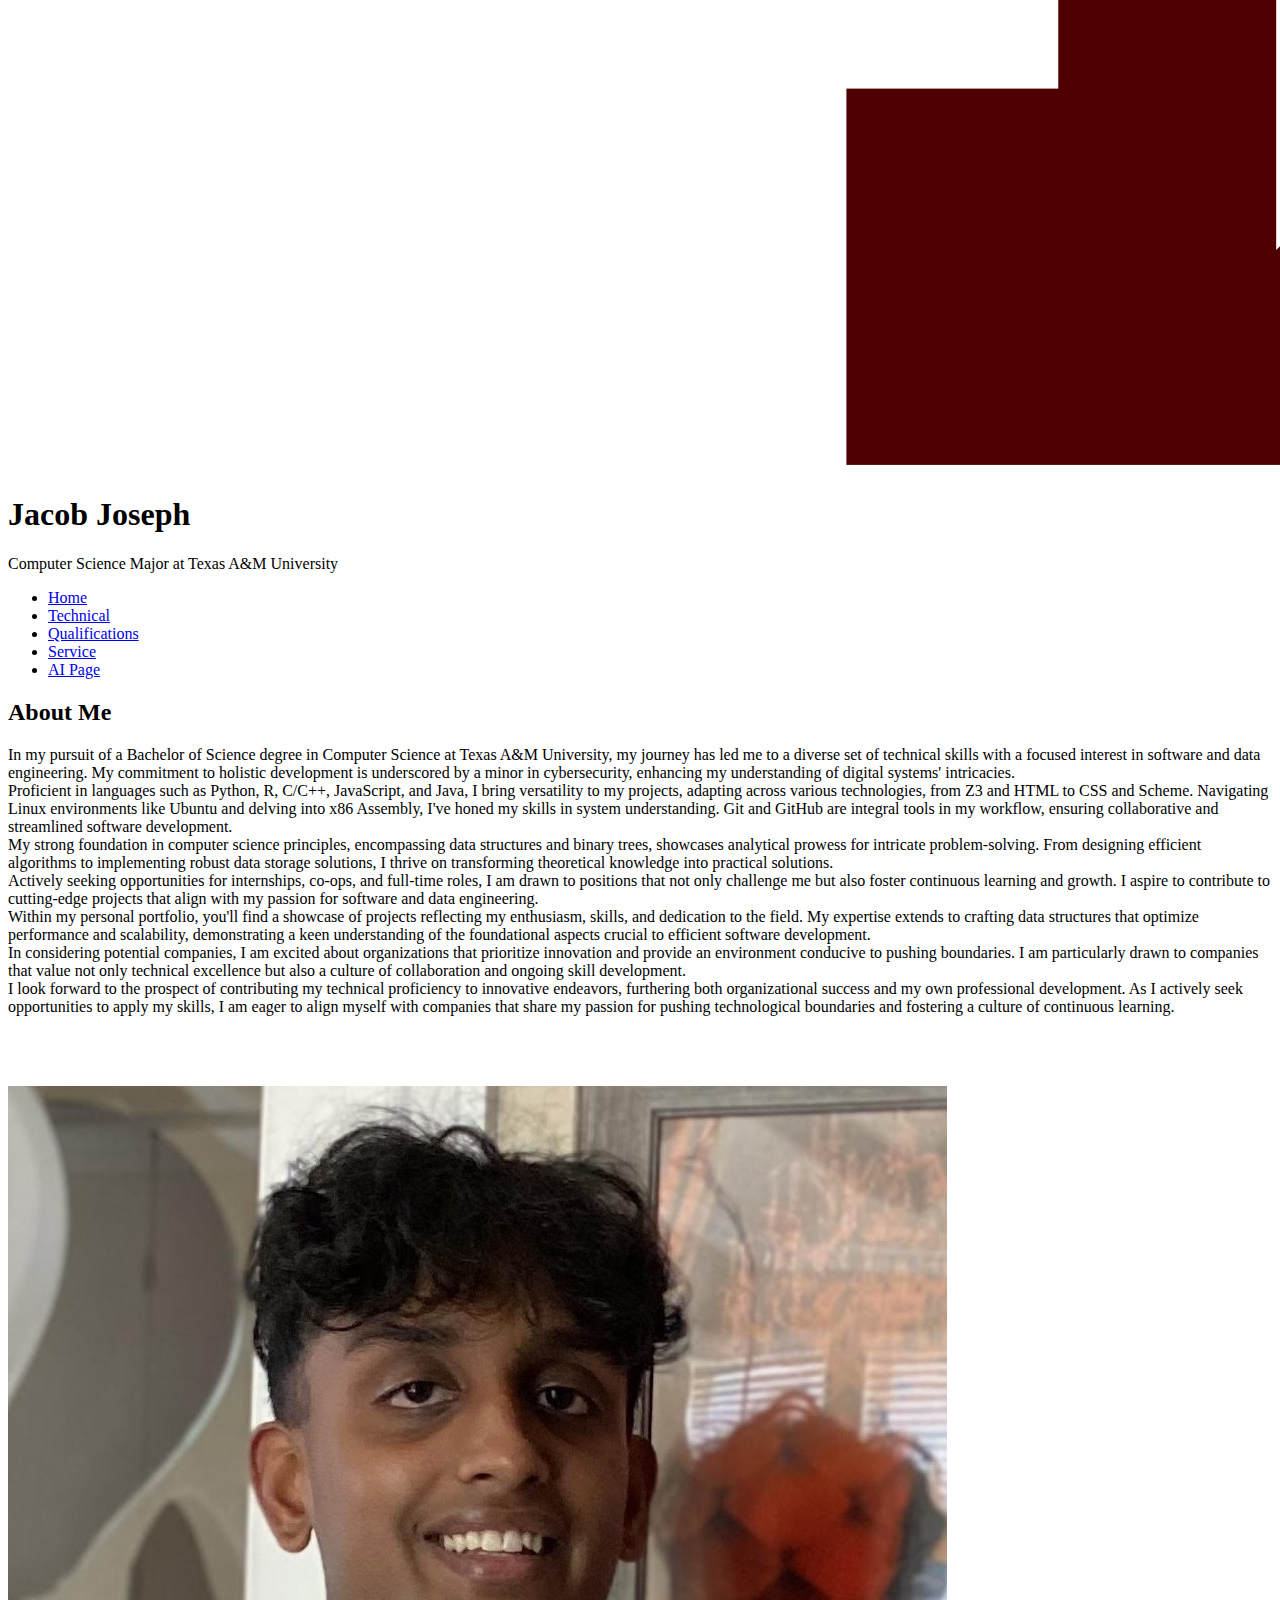
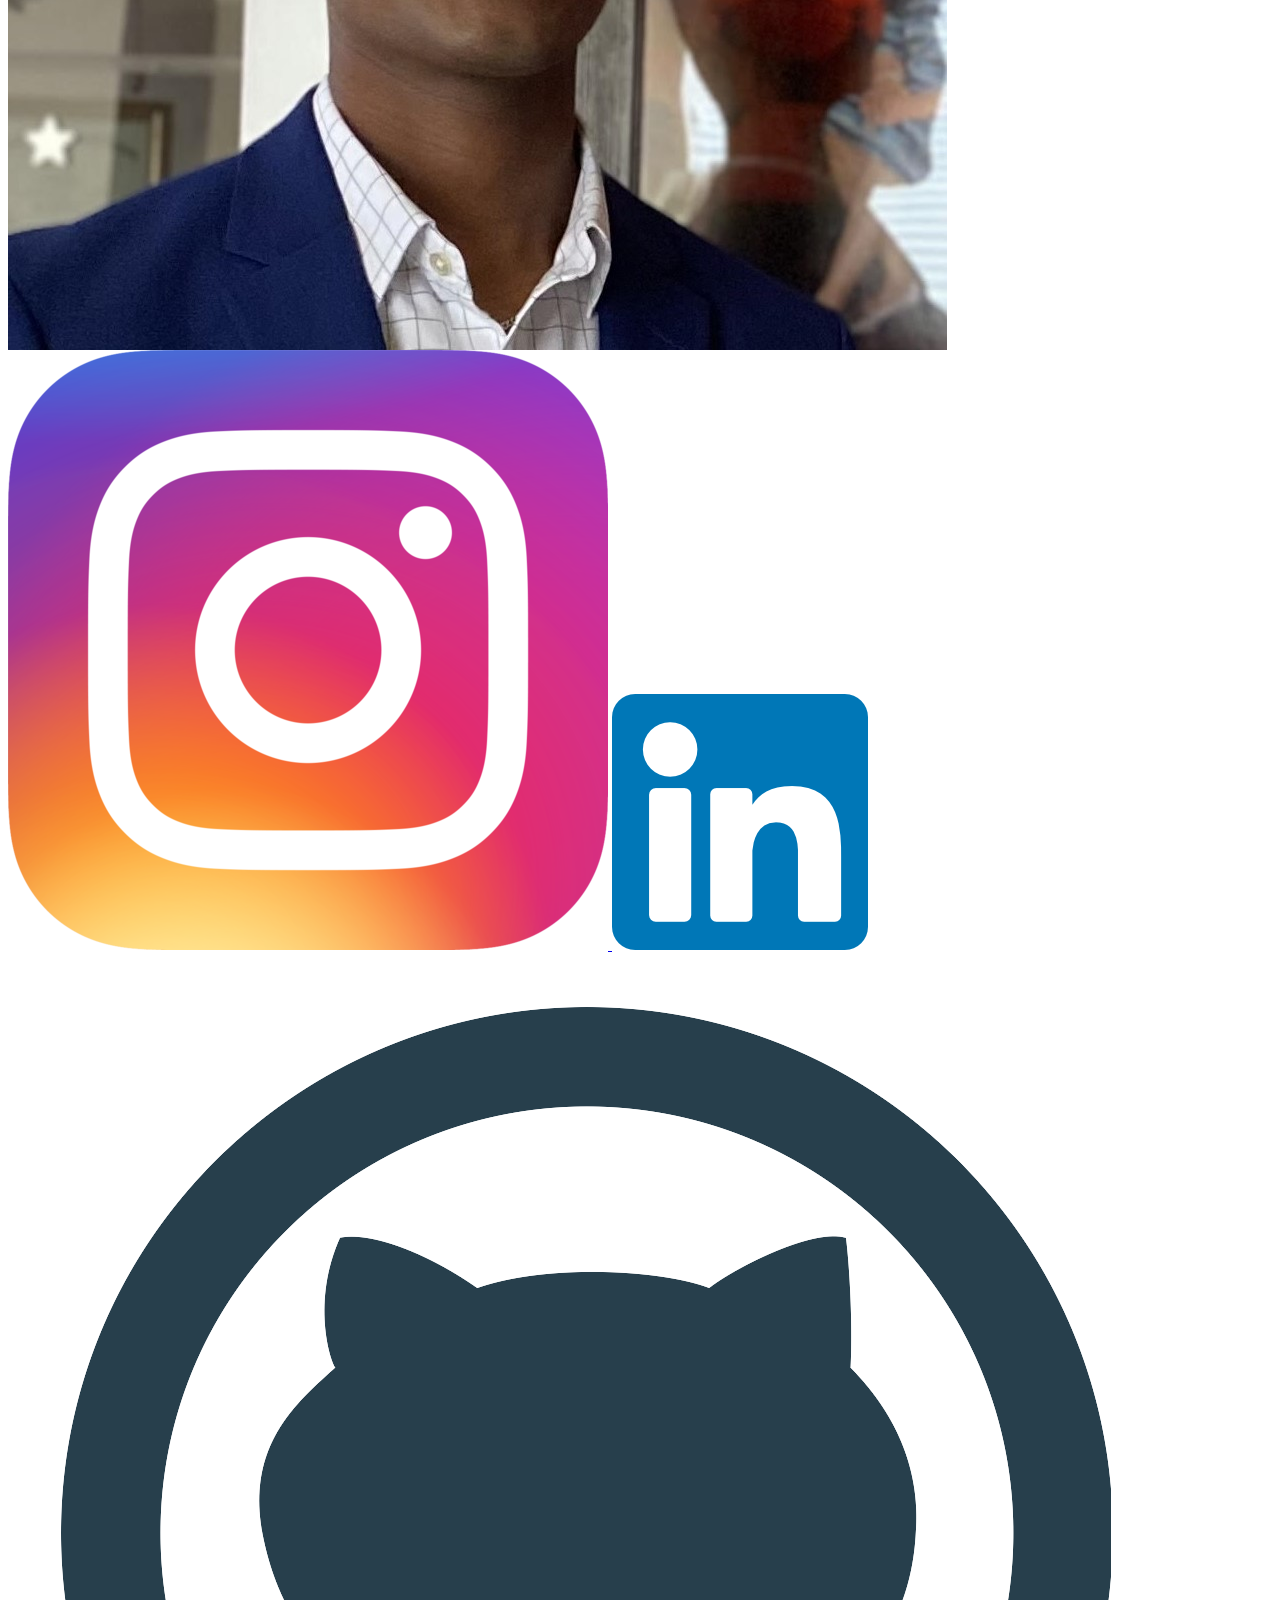
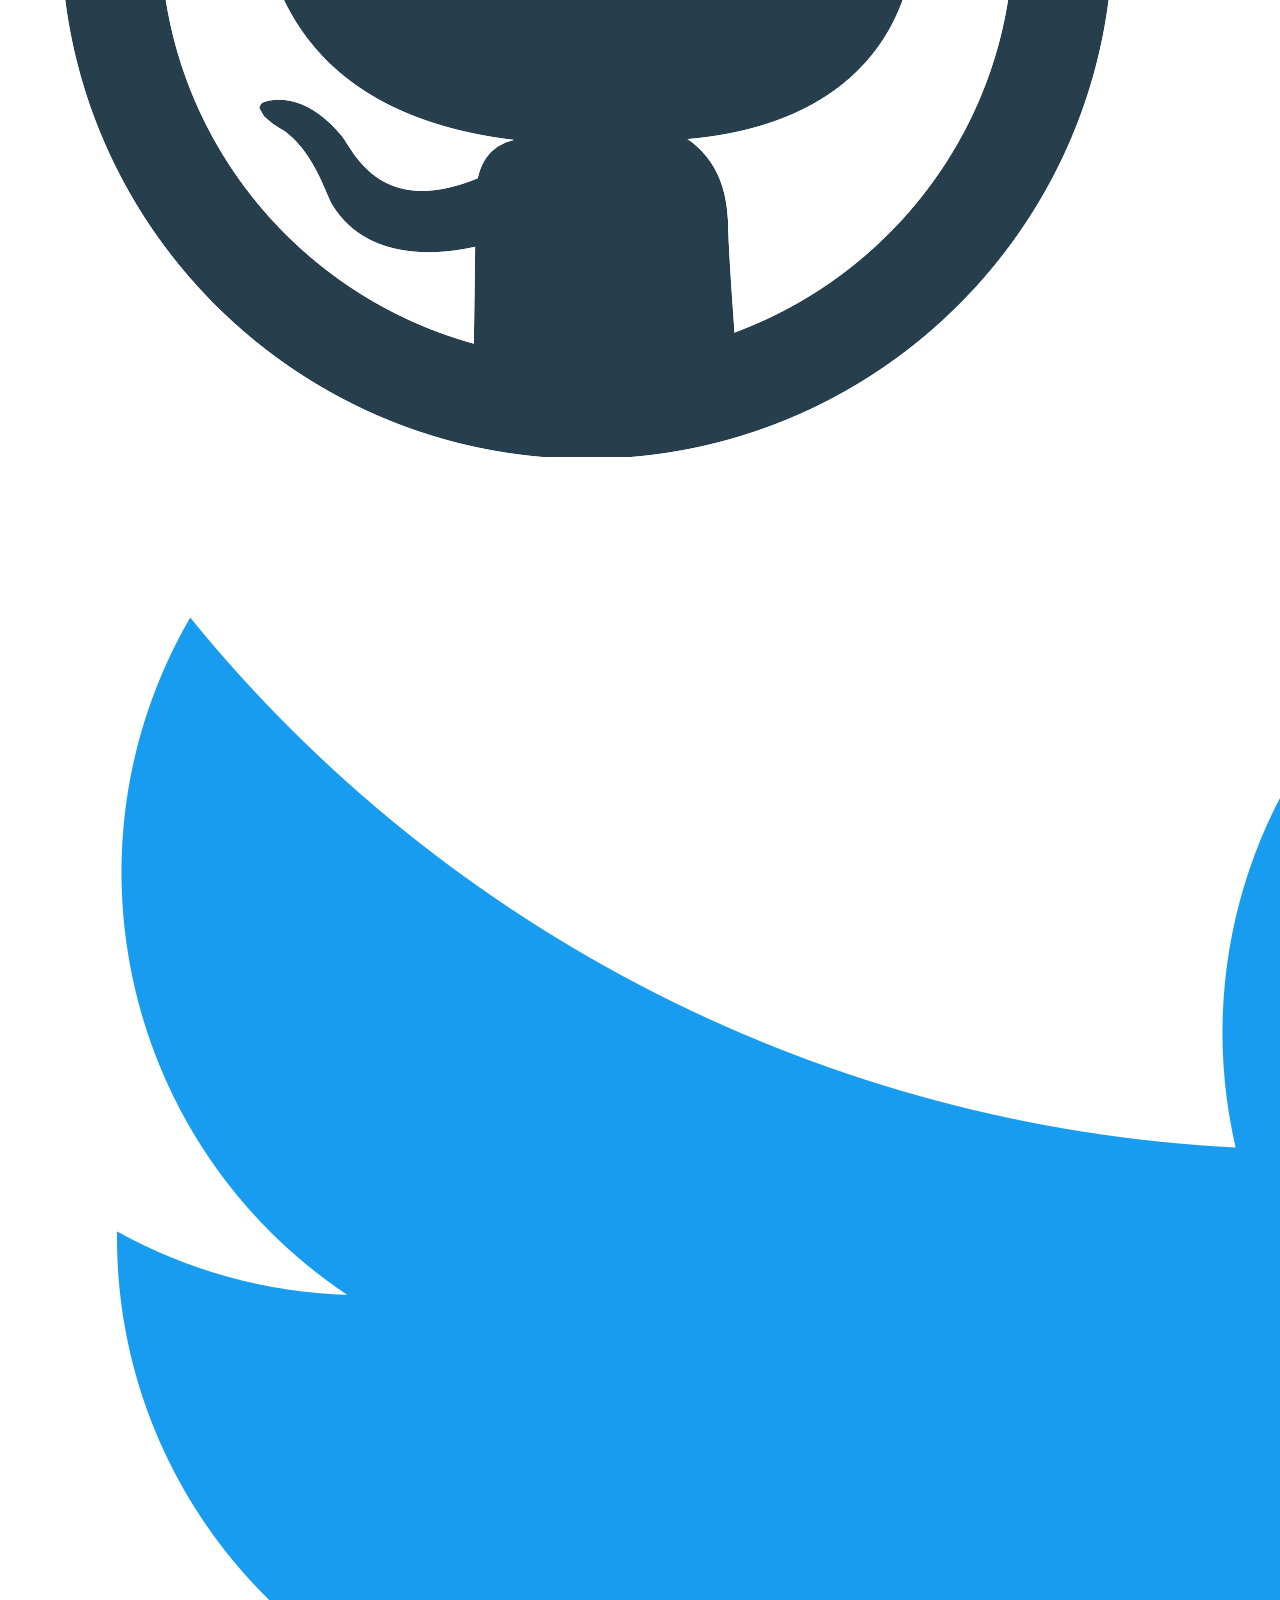
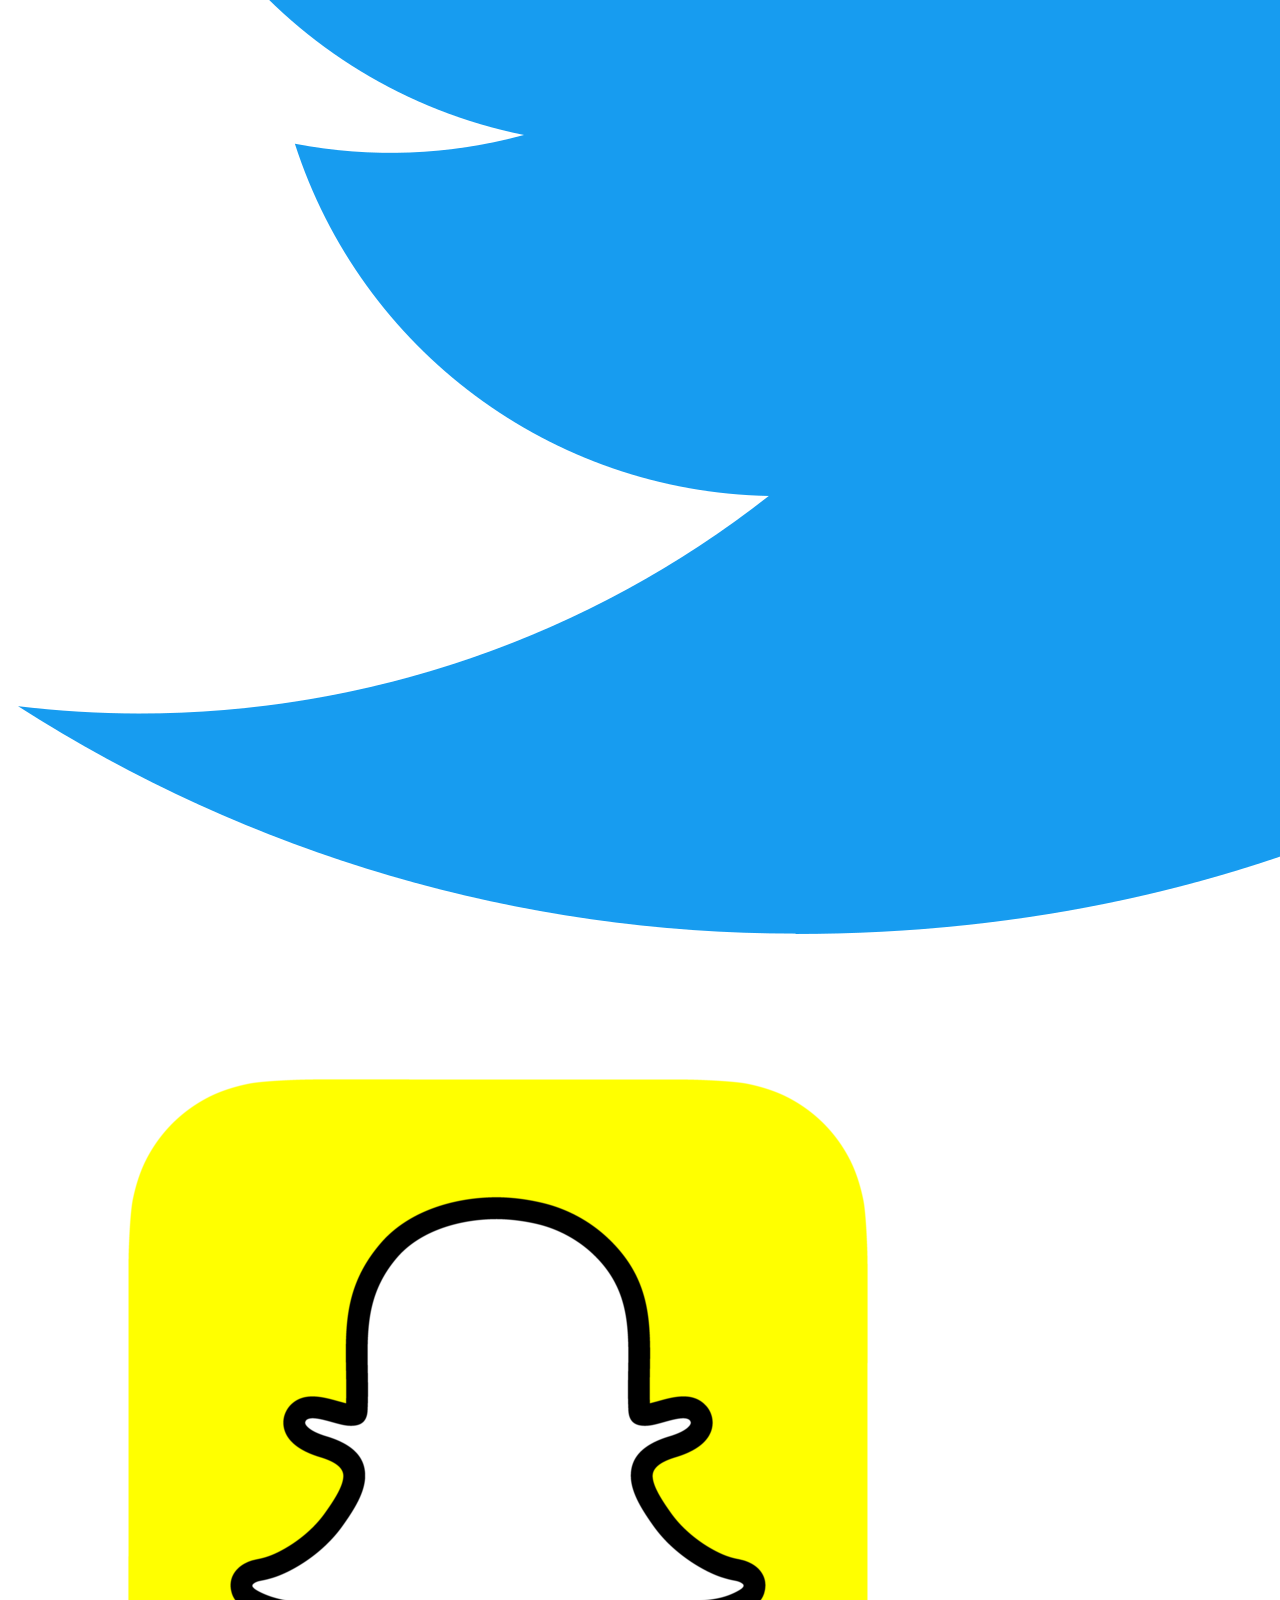
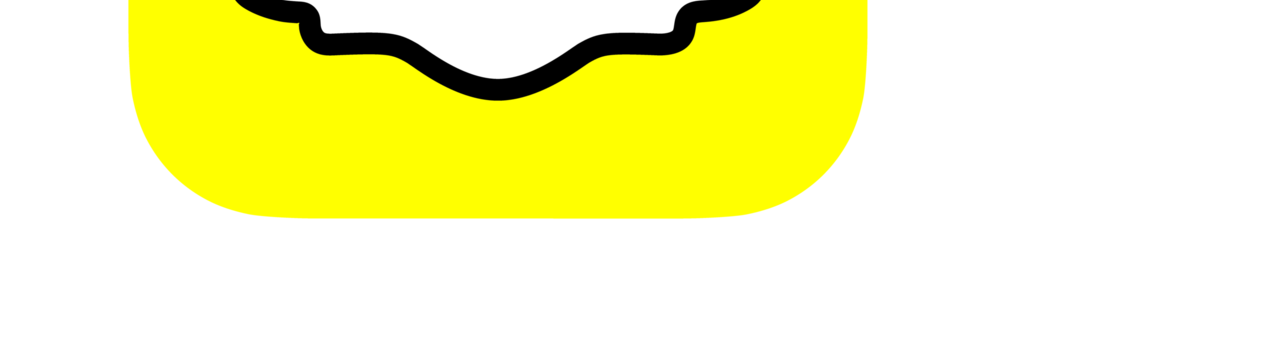
==== commit 5b1483ca: "New Run" ====
--- a/index.html
+++ b/index.html
@@ -22,7 +22,7 @@
         <img src="tamuLOGO.png" alt="Texas A&M Logo" id="logo-image">
         <div class="header-text">
             <h1>Jacob Joseph</h1>
-            <p>Computer Science at Texas A&M University</p>
+            <p>Computer Science Major at Texas A&M University</p>
         </div>
     </header>
     <nav>
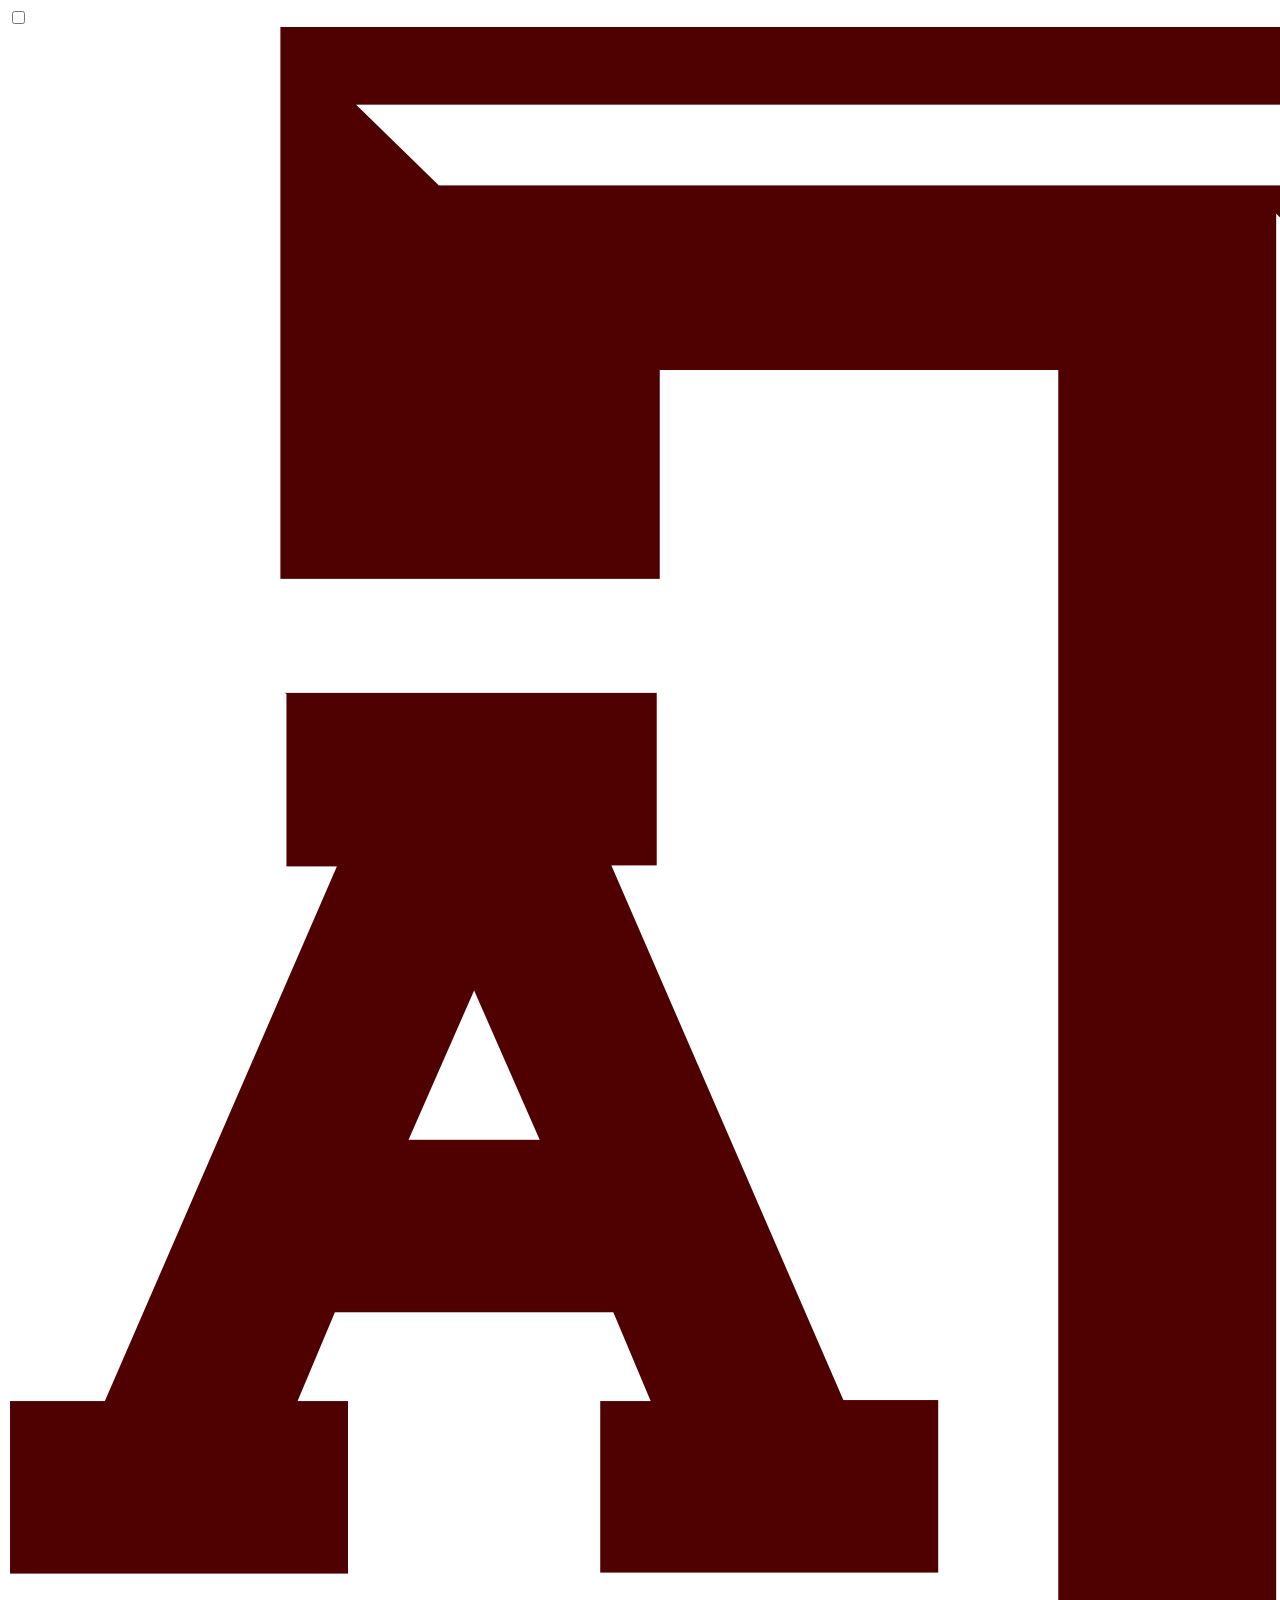
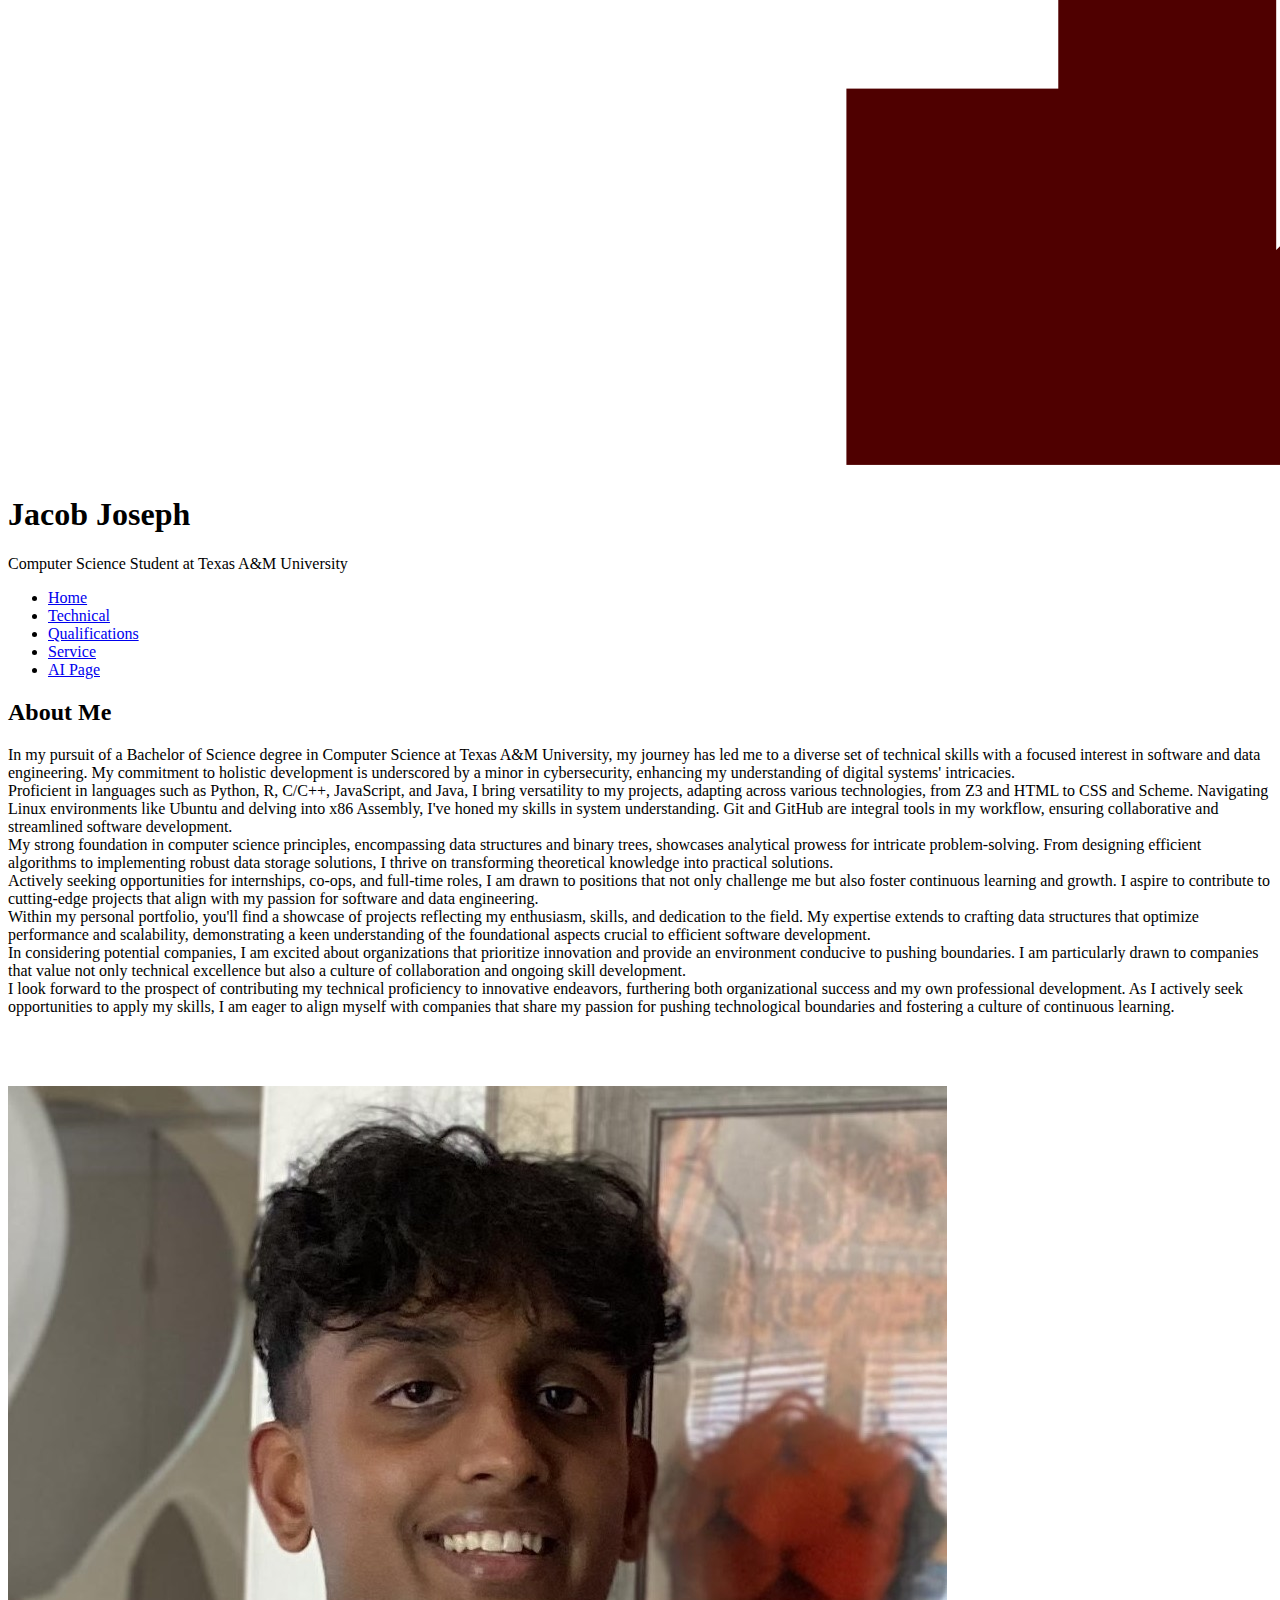
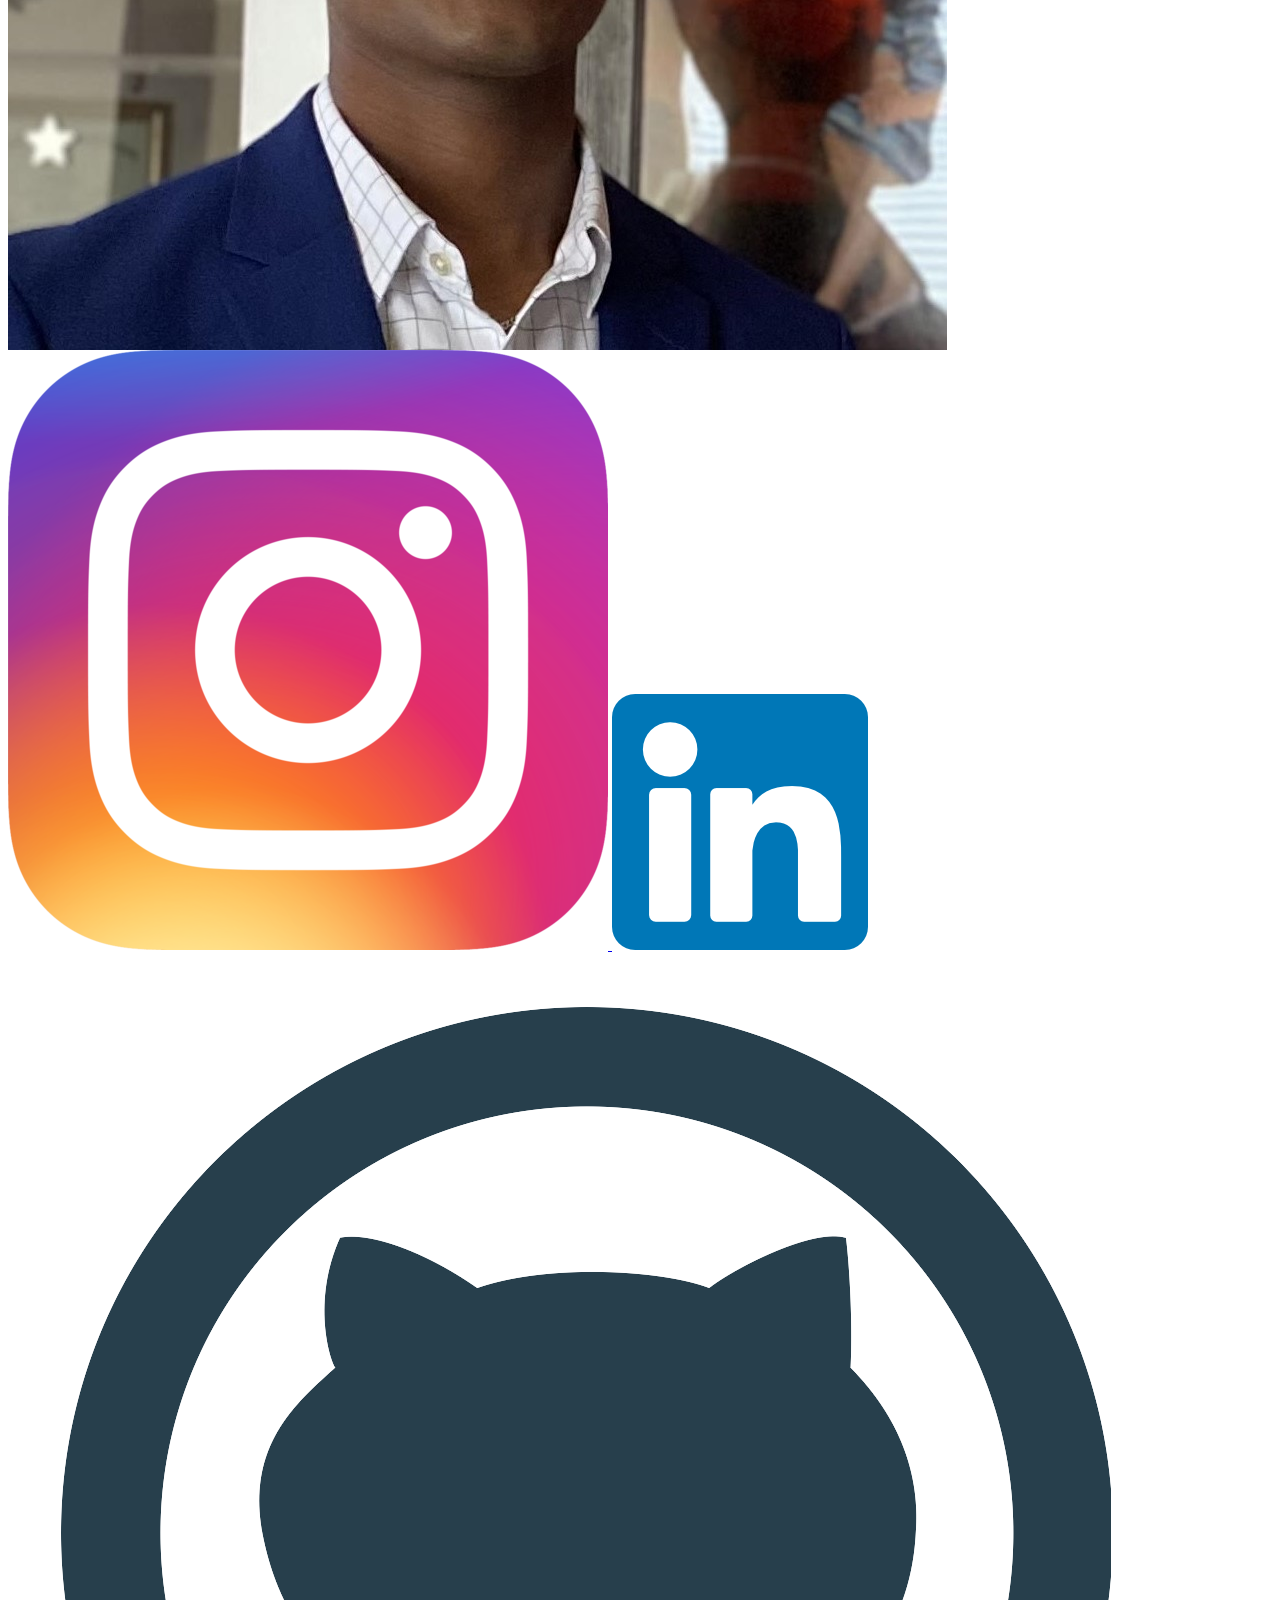
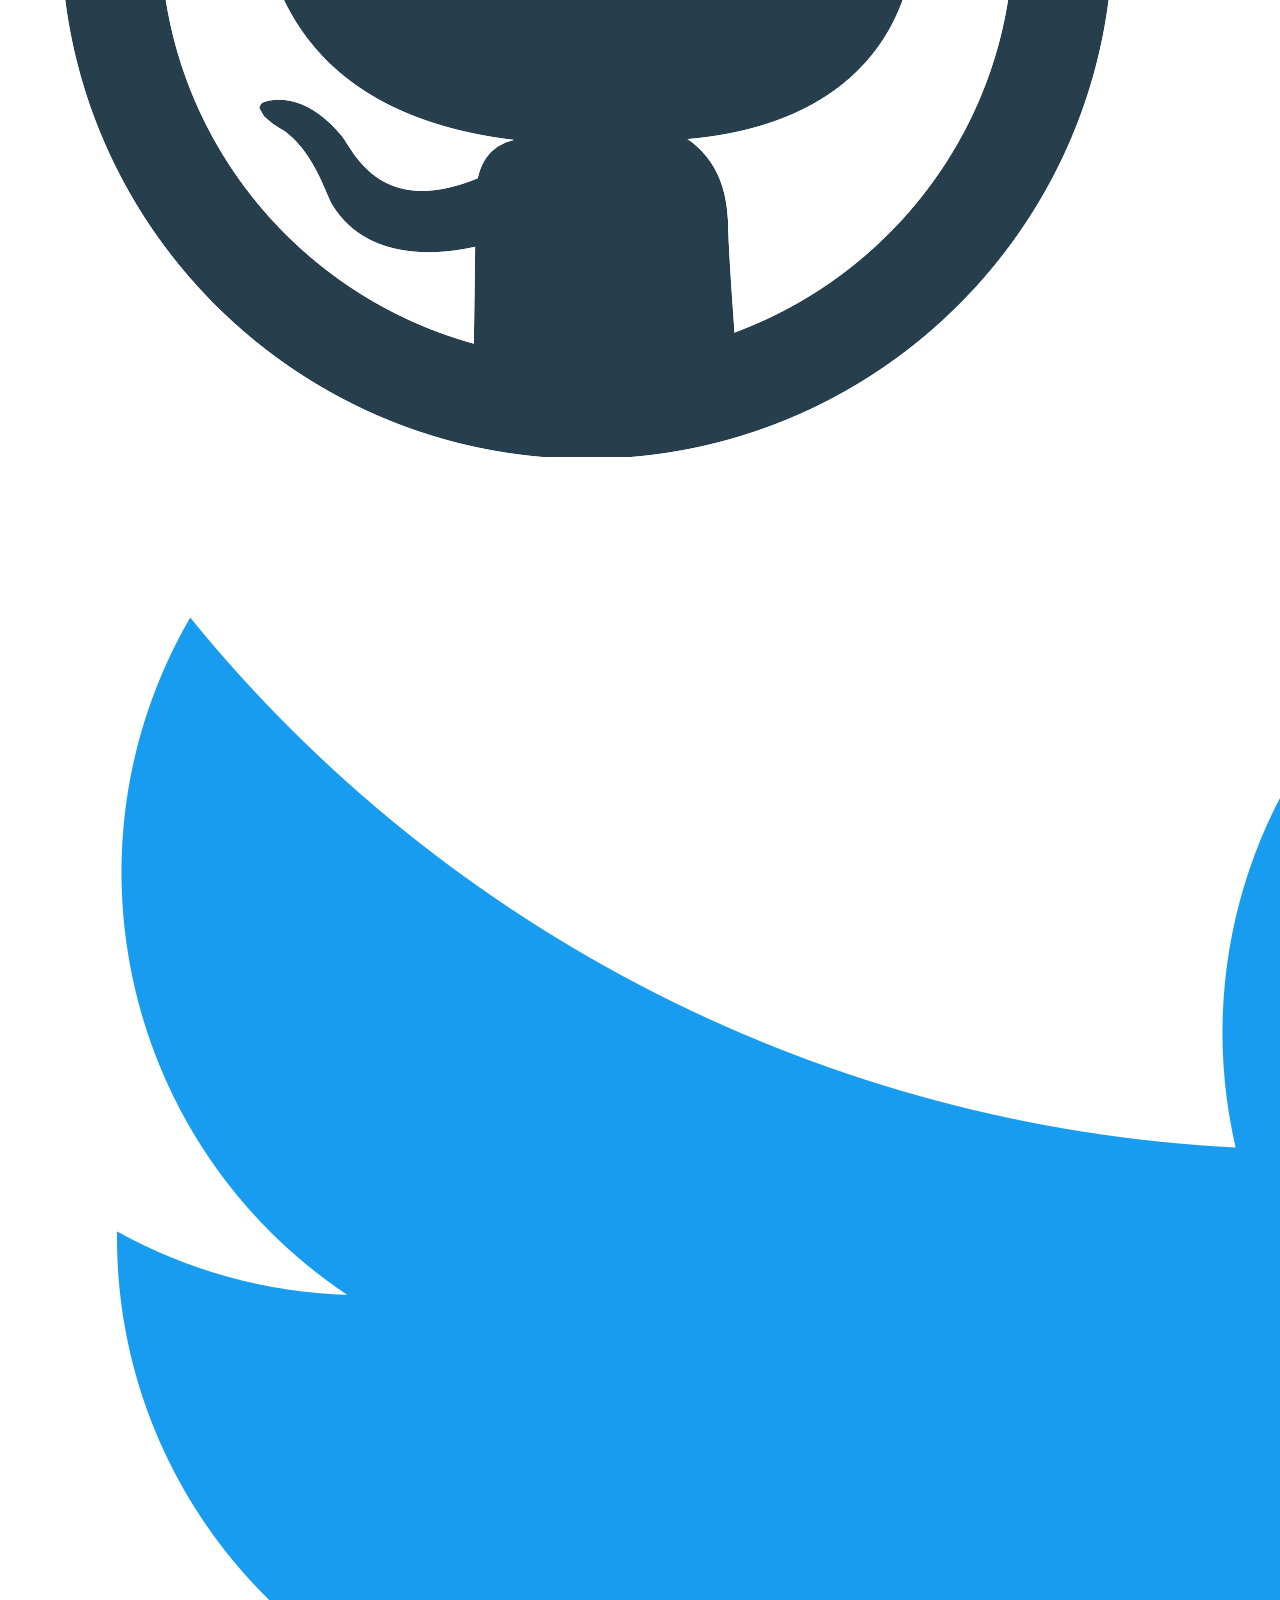
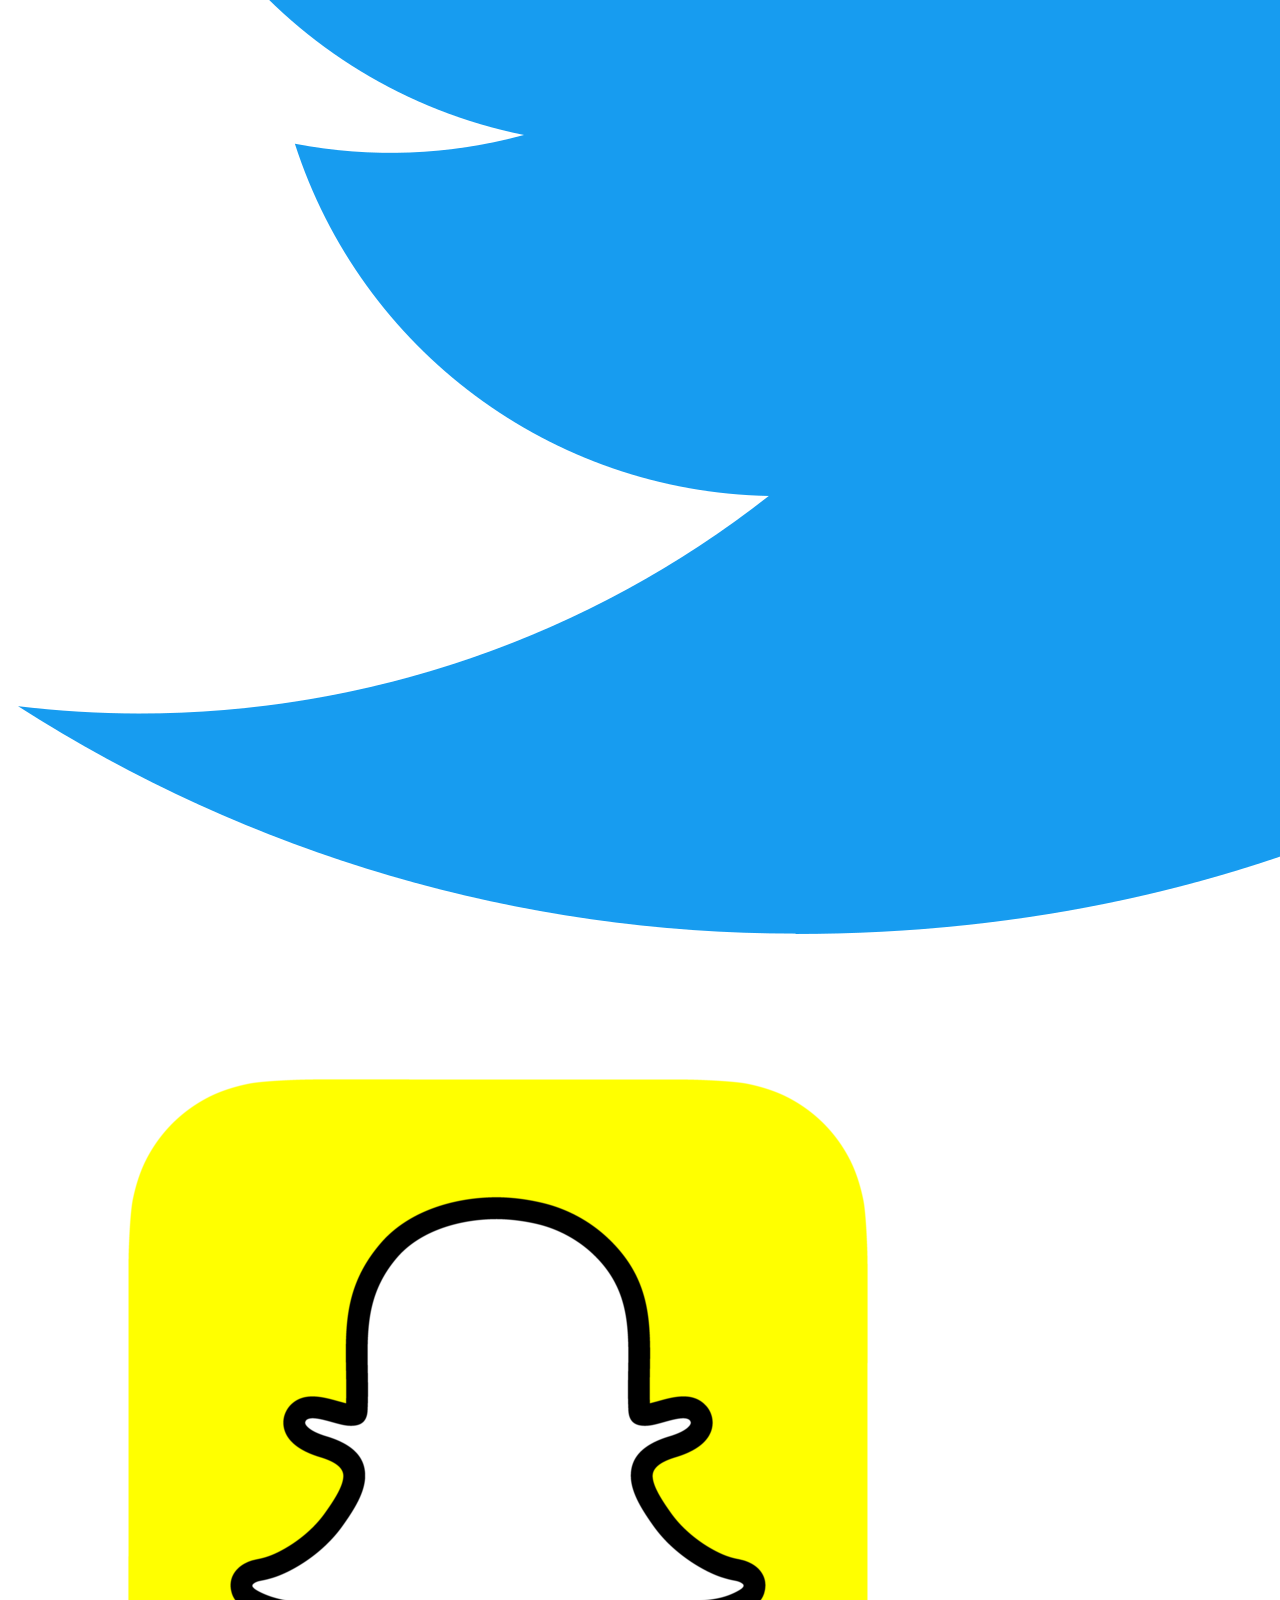
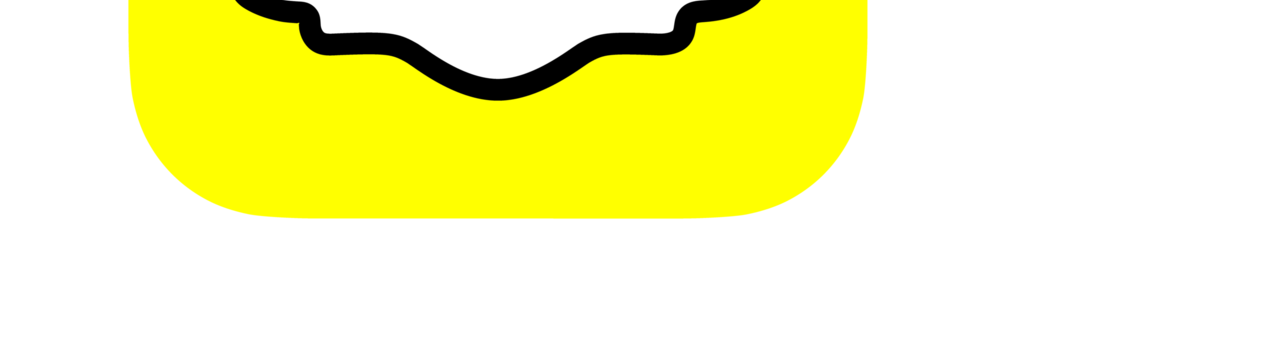
==== commit 85c8db10: "NEW TRIAL" ====
--- a/index.html
+++ b/index.html
@@ -22,7 +22,7 @@
         <img src="tamuLOGO.png" alt="Texas A&M Logo" id="logo-image">
         <div class="header-text">
             <h1>Jacob Joseph</h1>
-            <p>Computer Science Major at Texas A&M University</p>
+            <p>Computer Science Student at Texas A&M University</p>
         </div>
     </header>
     <nav>
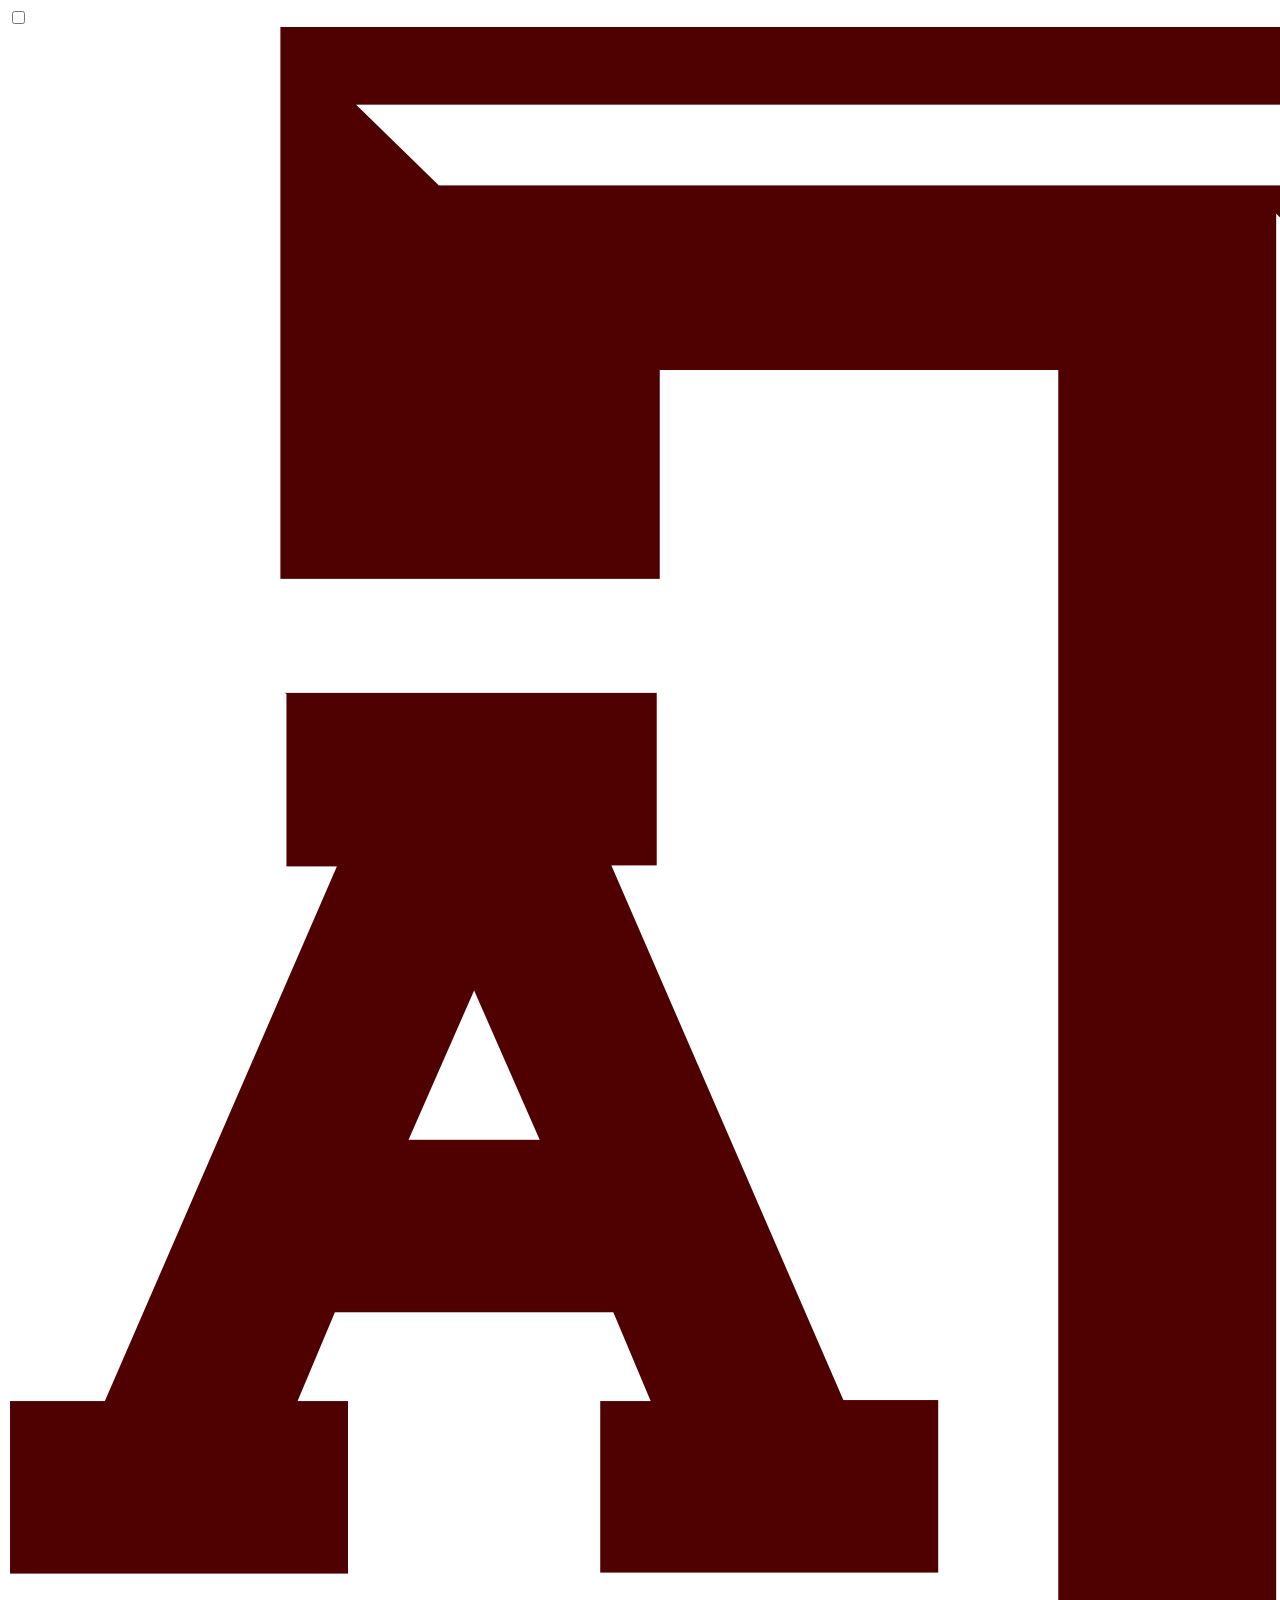
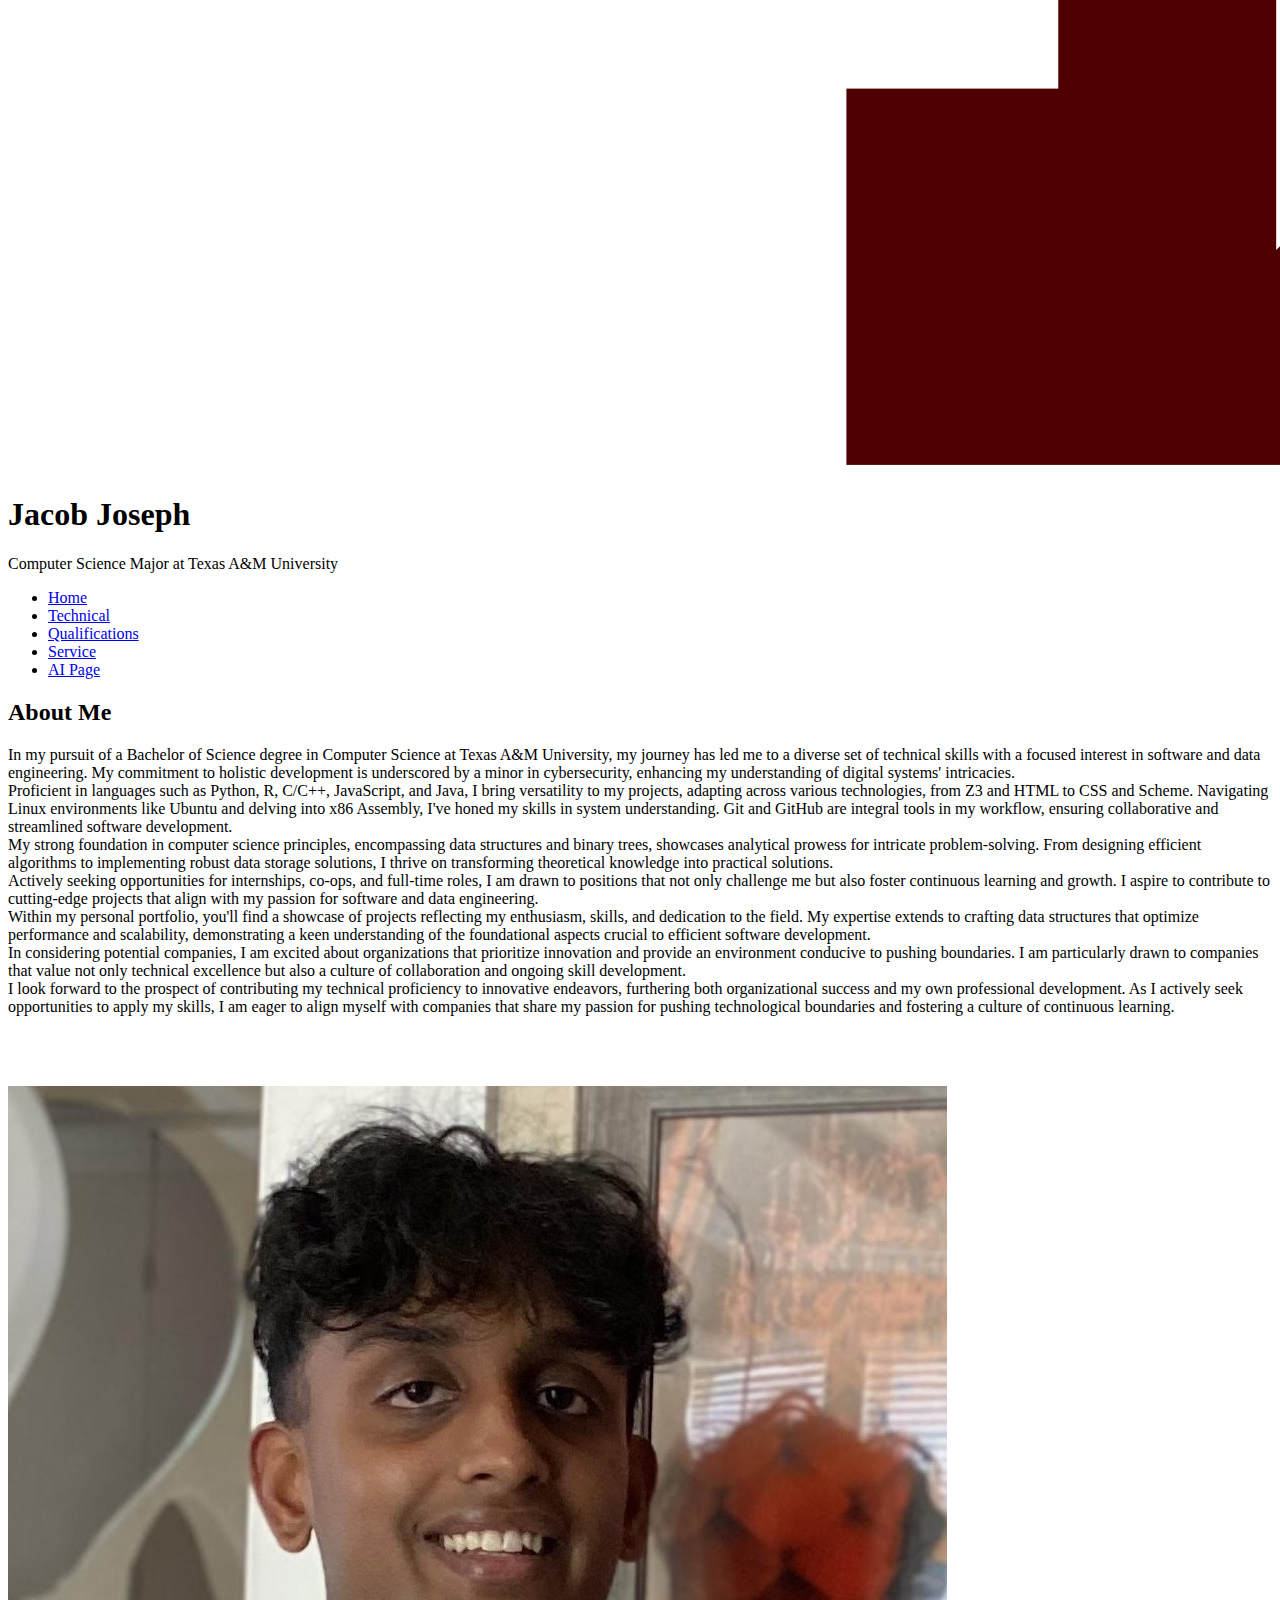
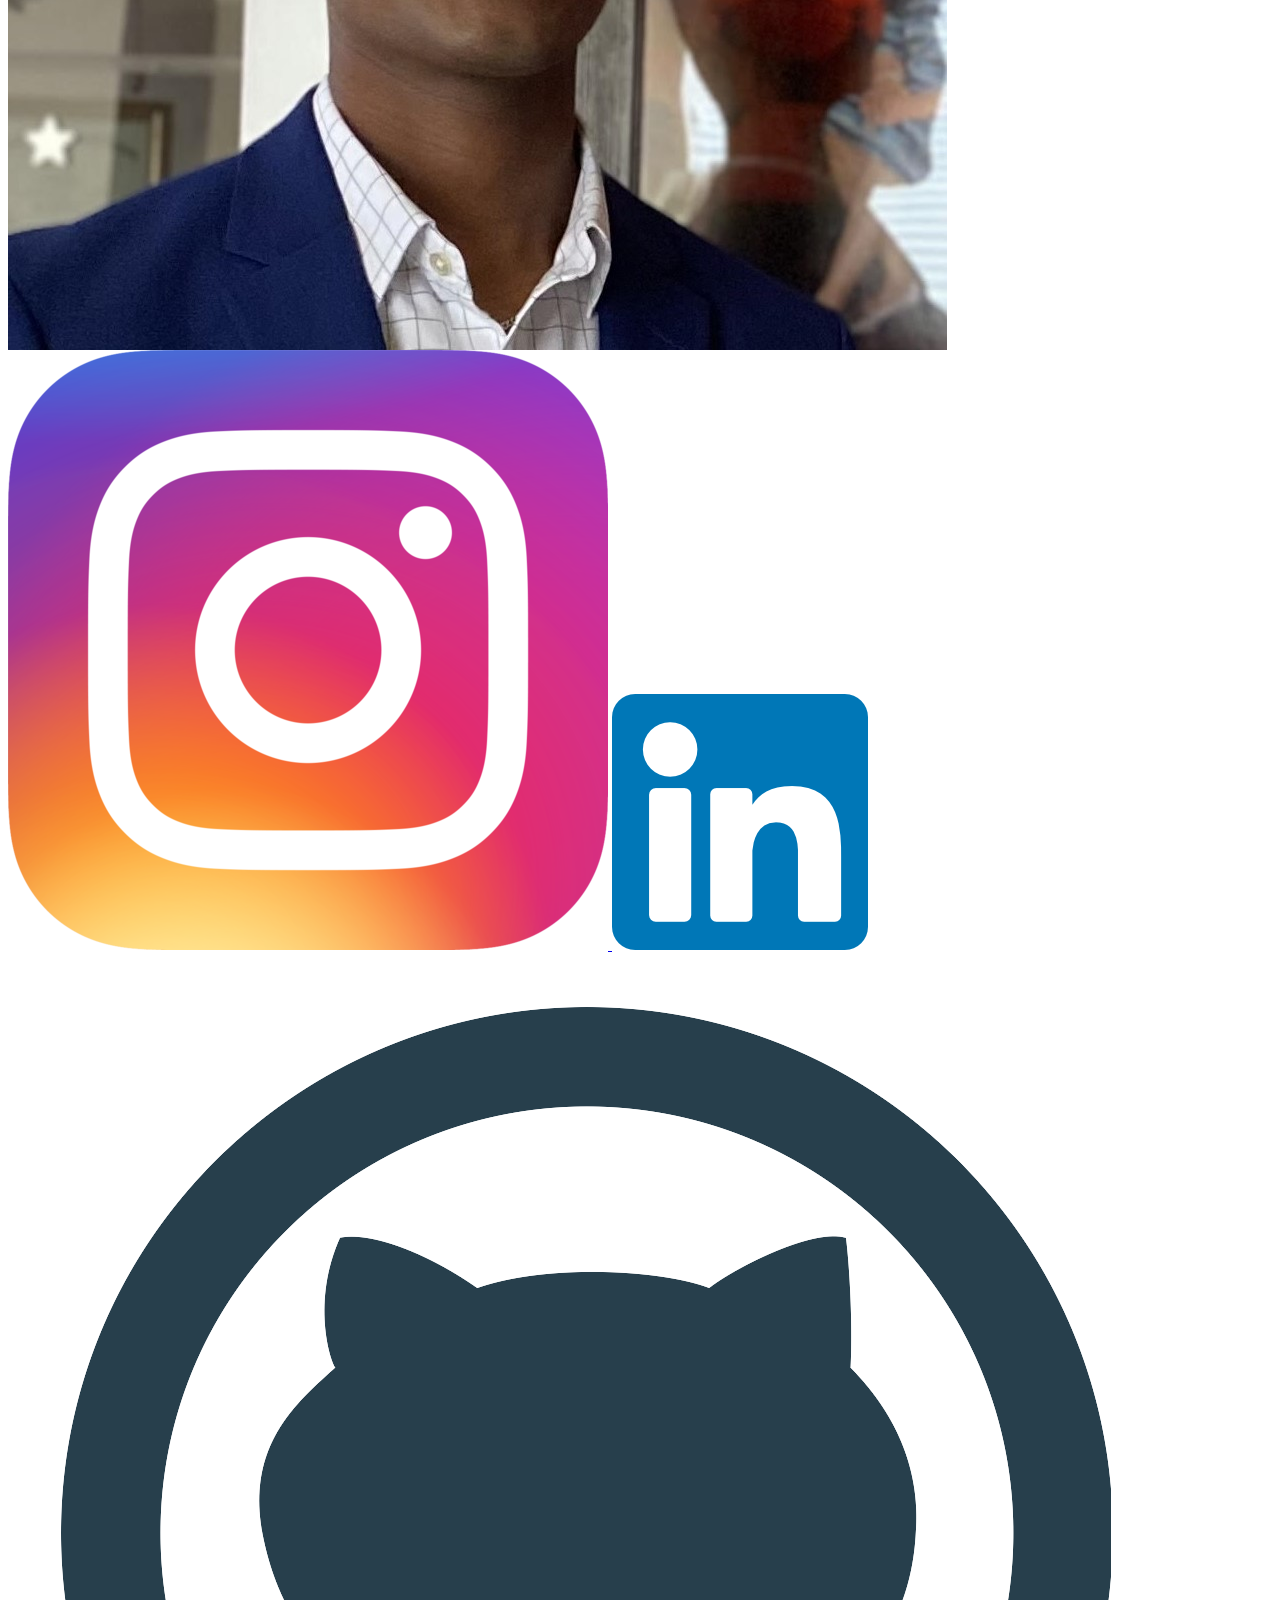
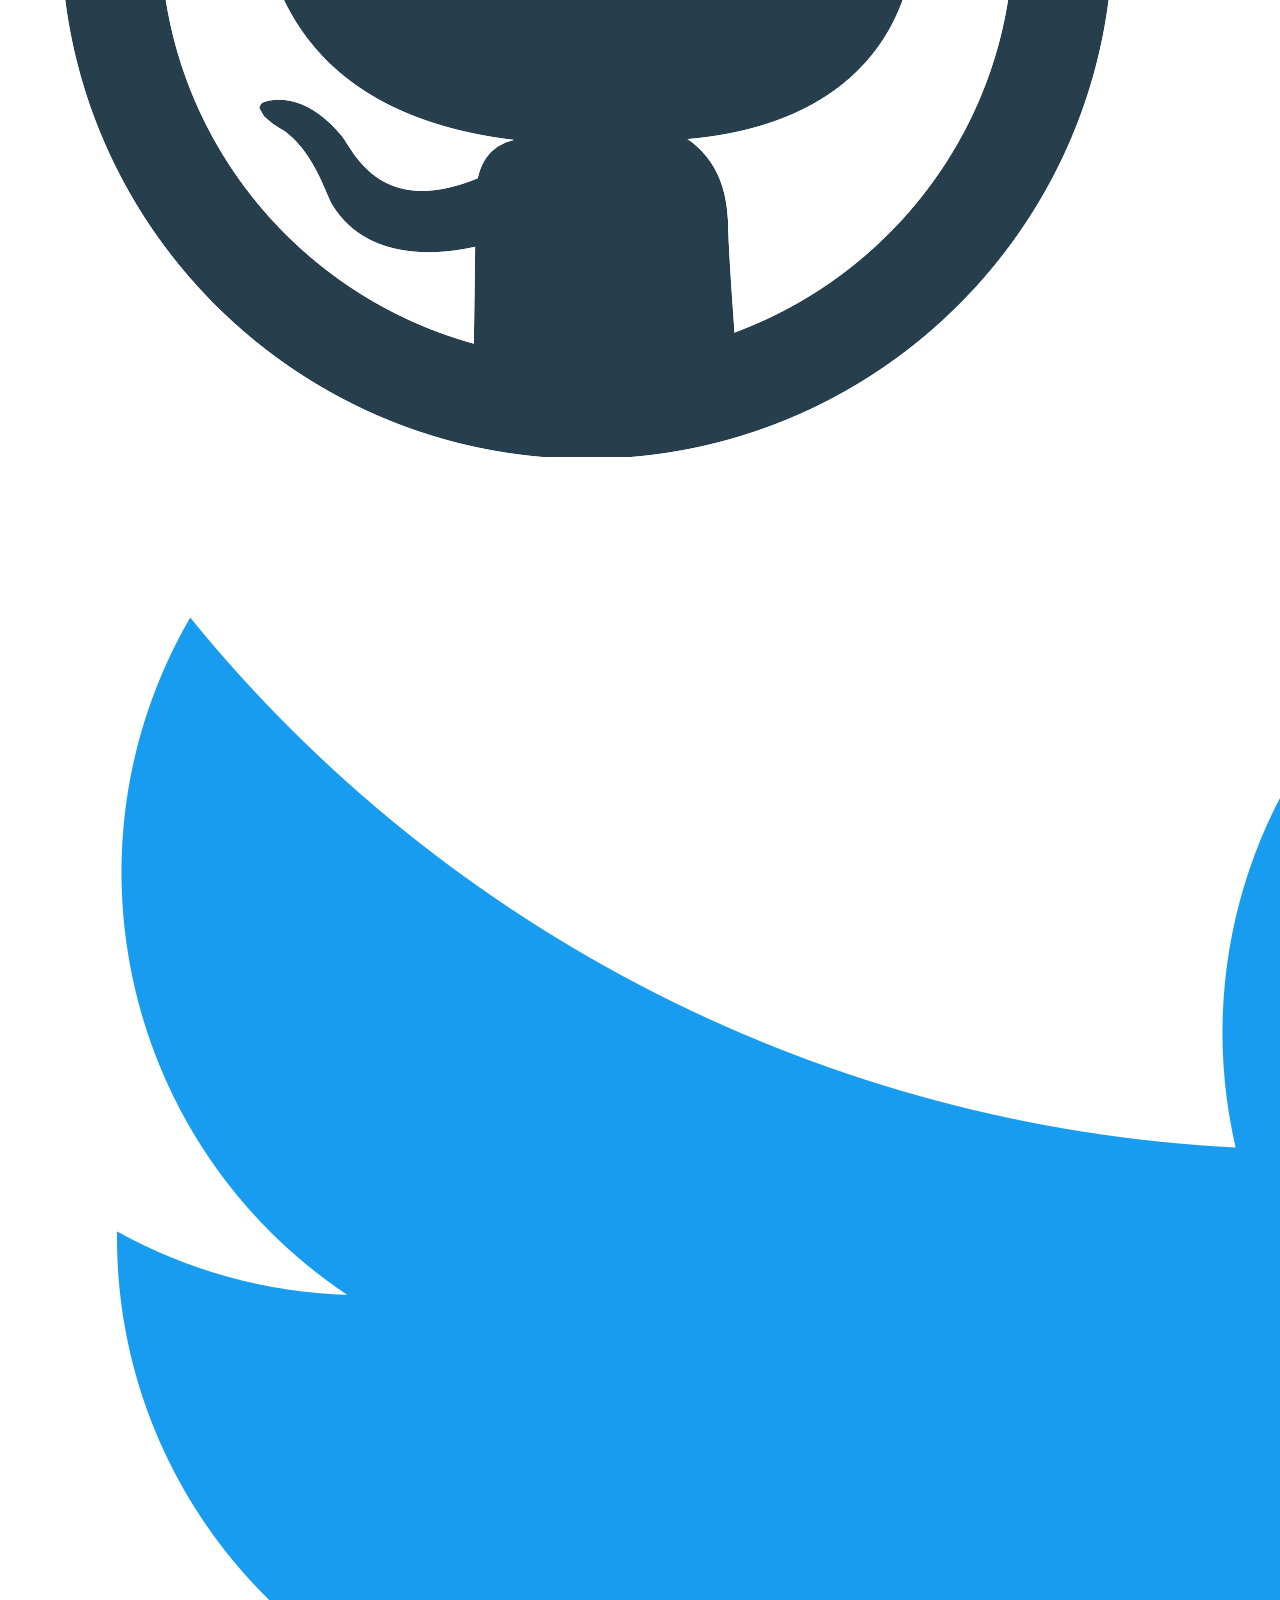
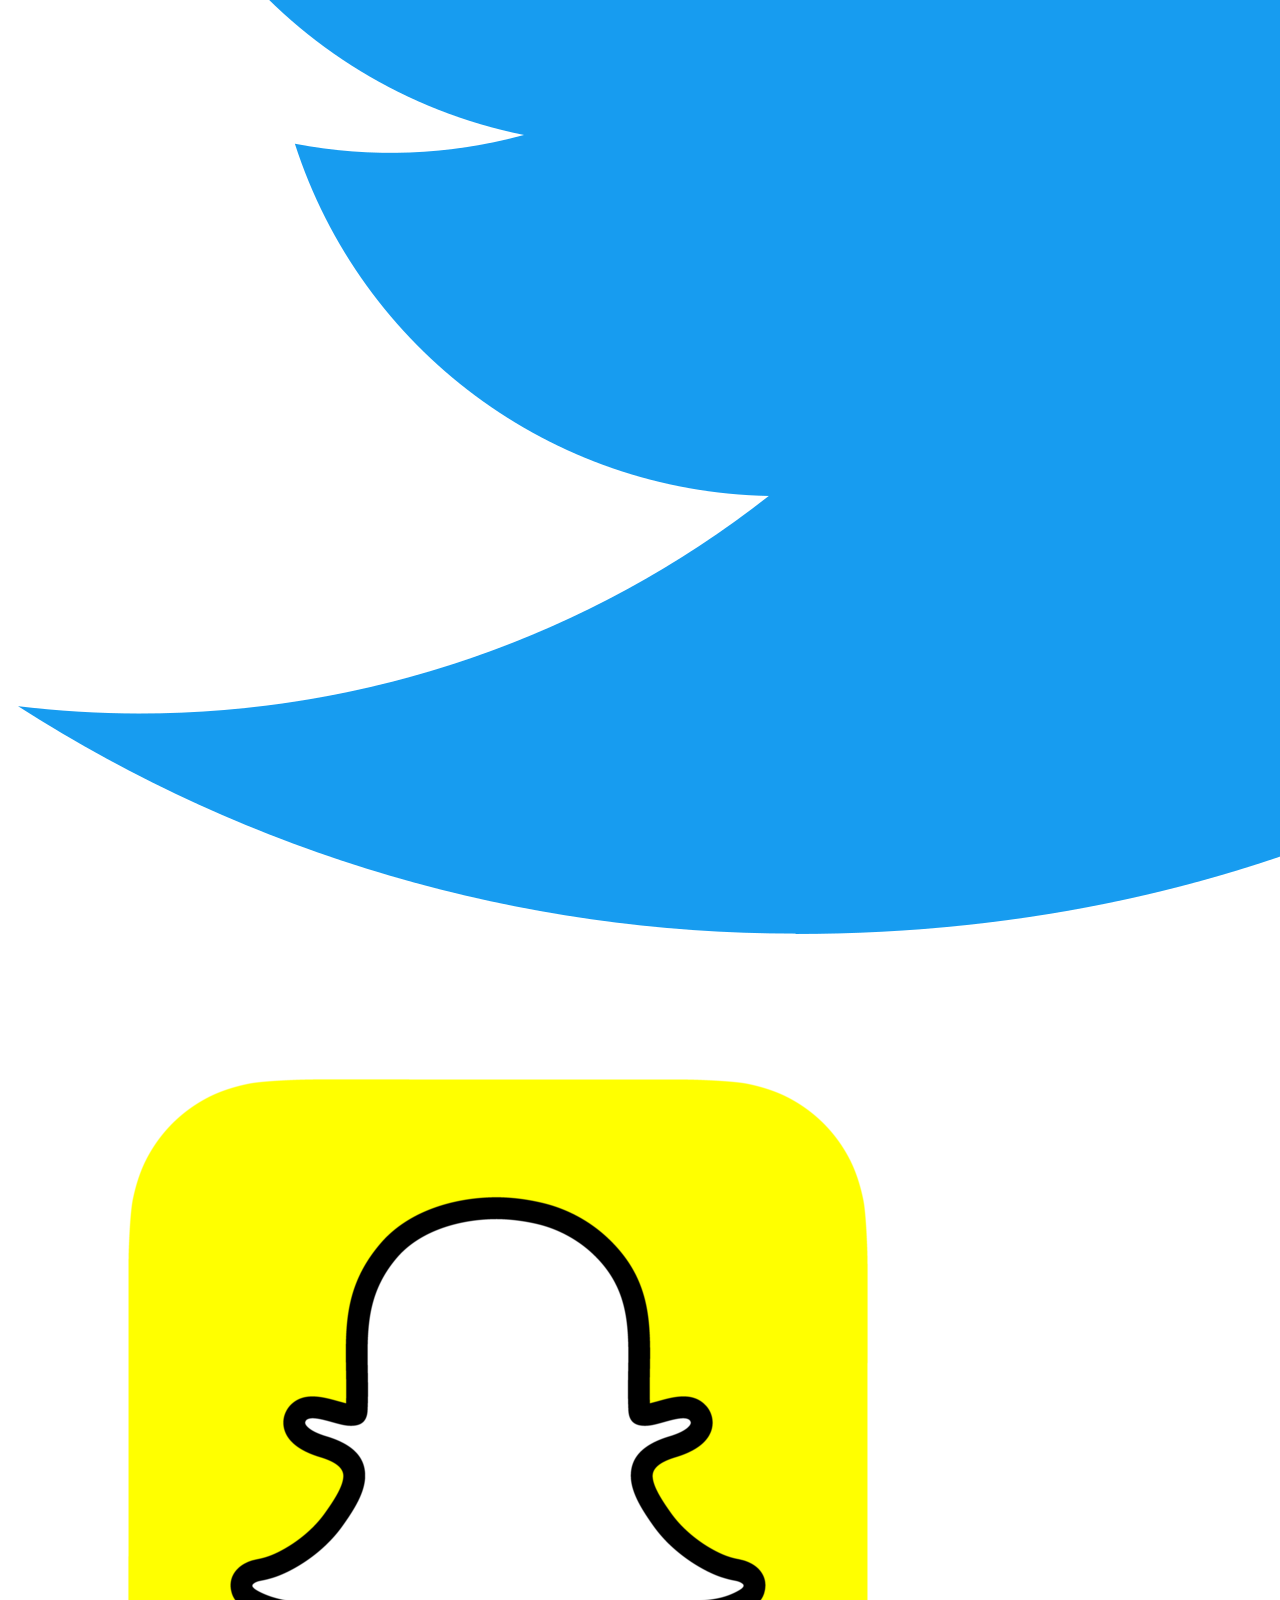
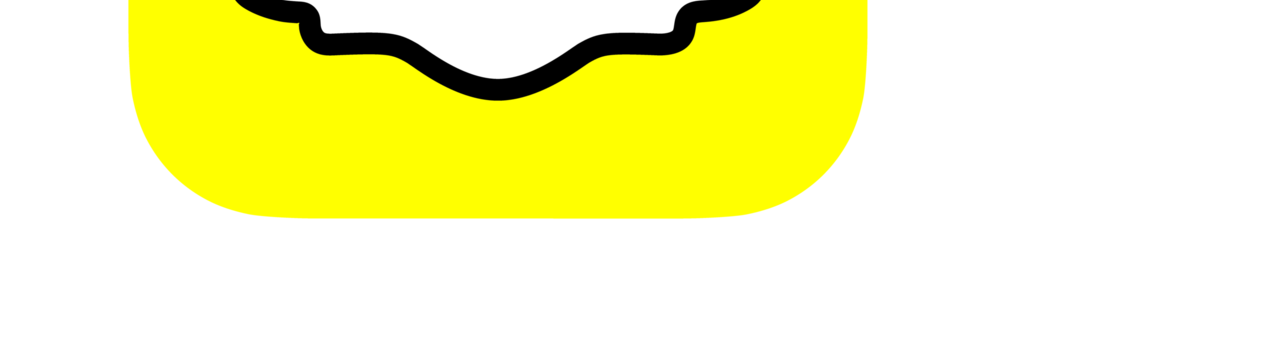
==== commit 3ec43e54: "New Test" ====
--- a/index.html
+++ b/index.html
@@ -22,7 +22,7 @@
         <img src="tamuLOGO.png" alt="Texas A&M Logo" id="logo-image">
         <div class="header-text">
             <h1>Jacob Joseph</h1>
-            <p>Computer Science Student at Texas A&M University</p>
+            <p>Computer Science Major at Texas A&M University</p>
         </div>
     </header>
     <nav>
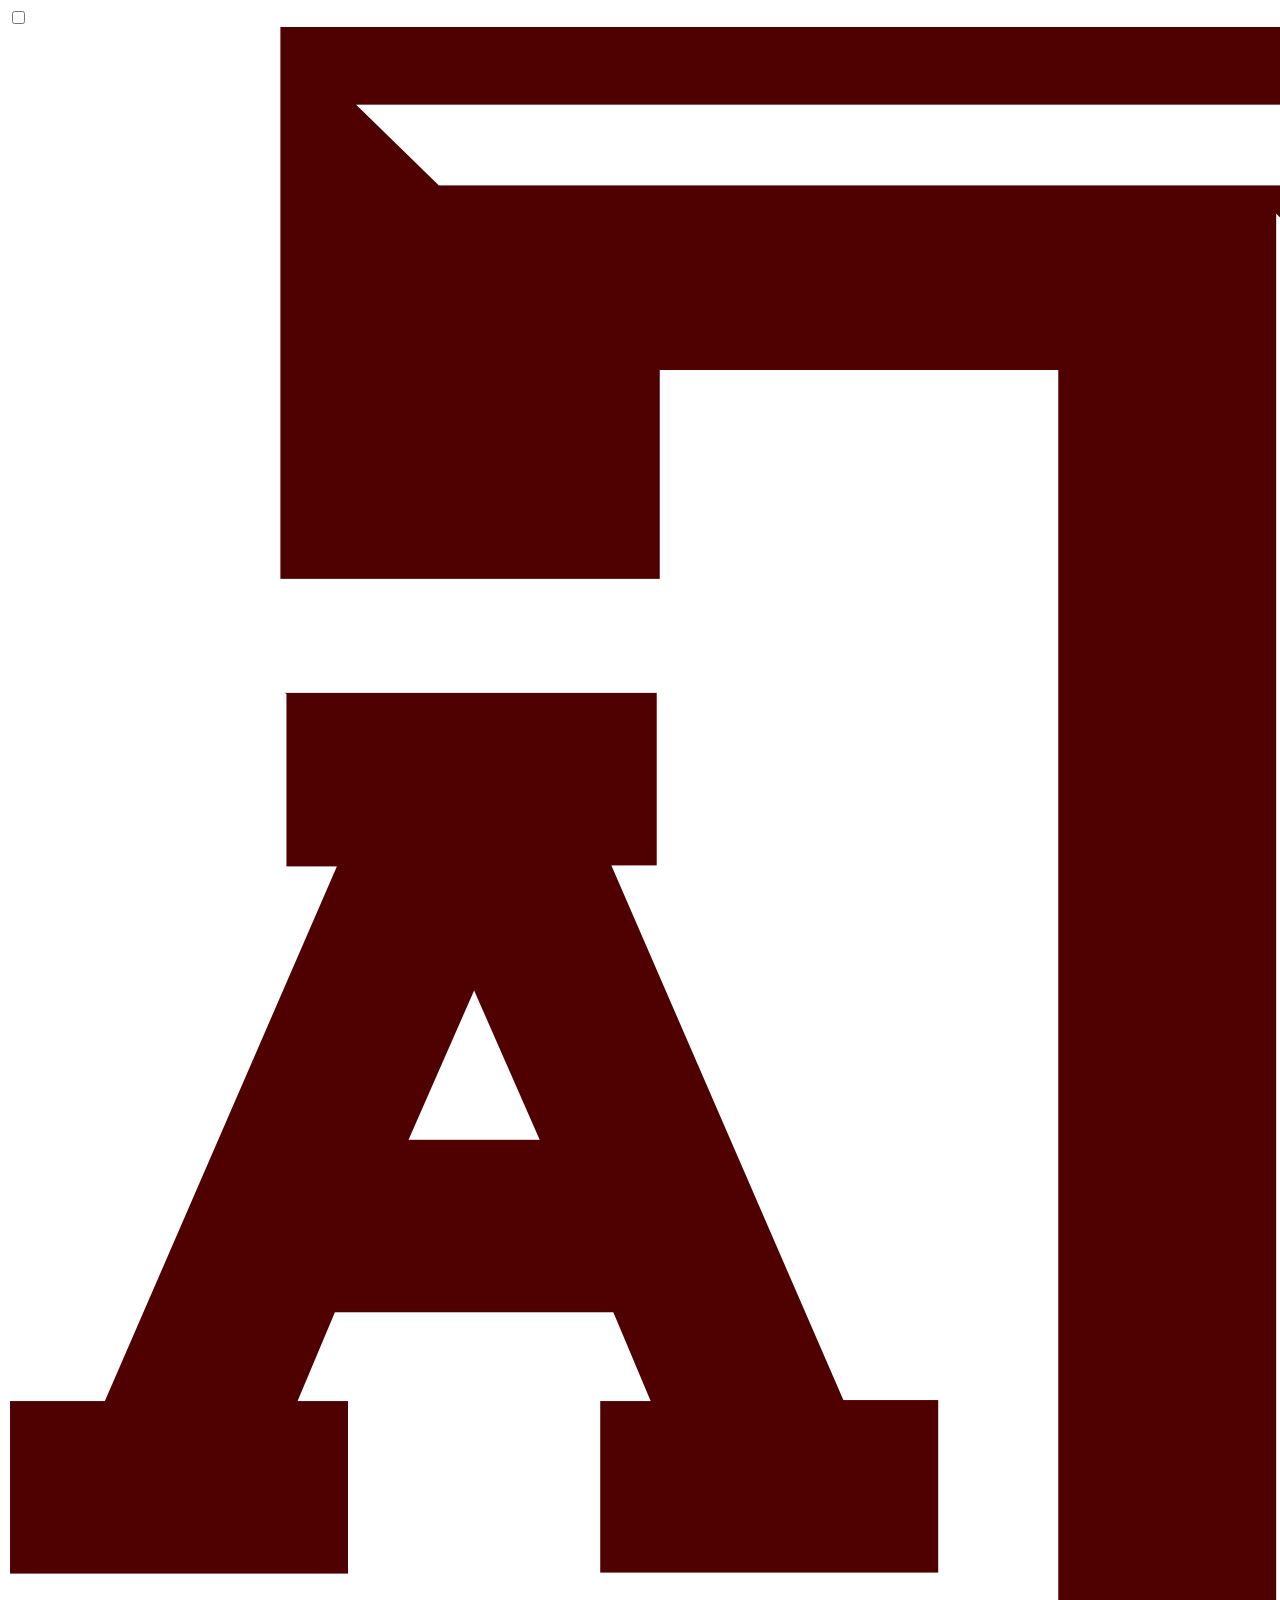
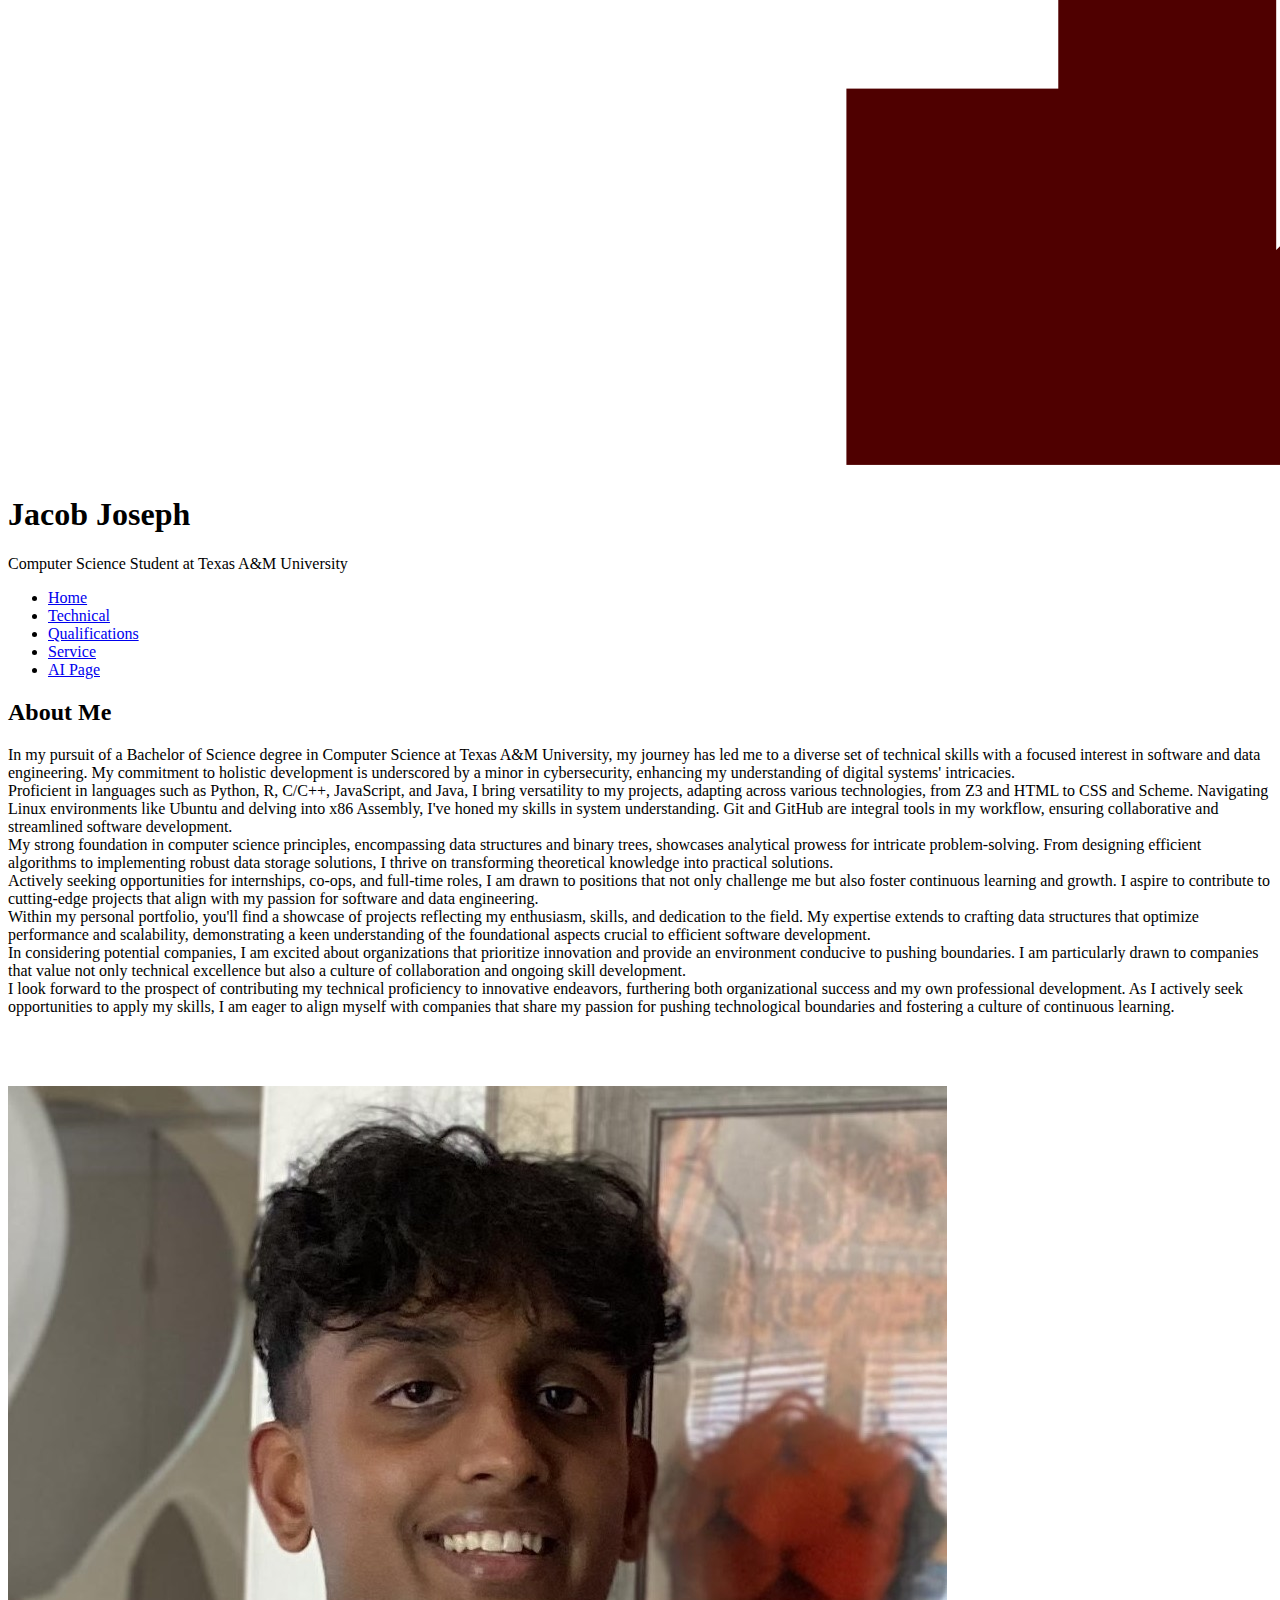
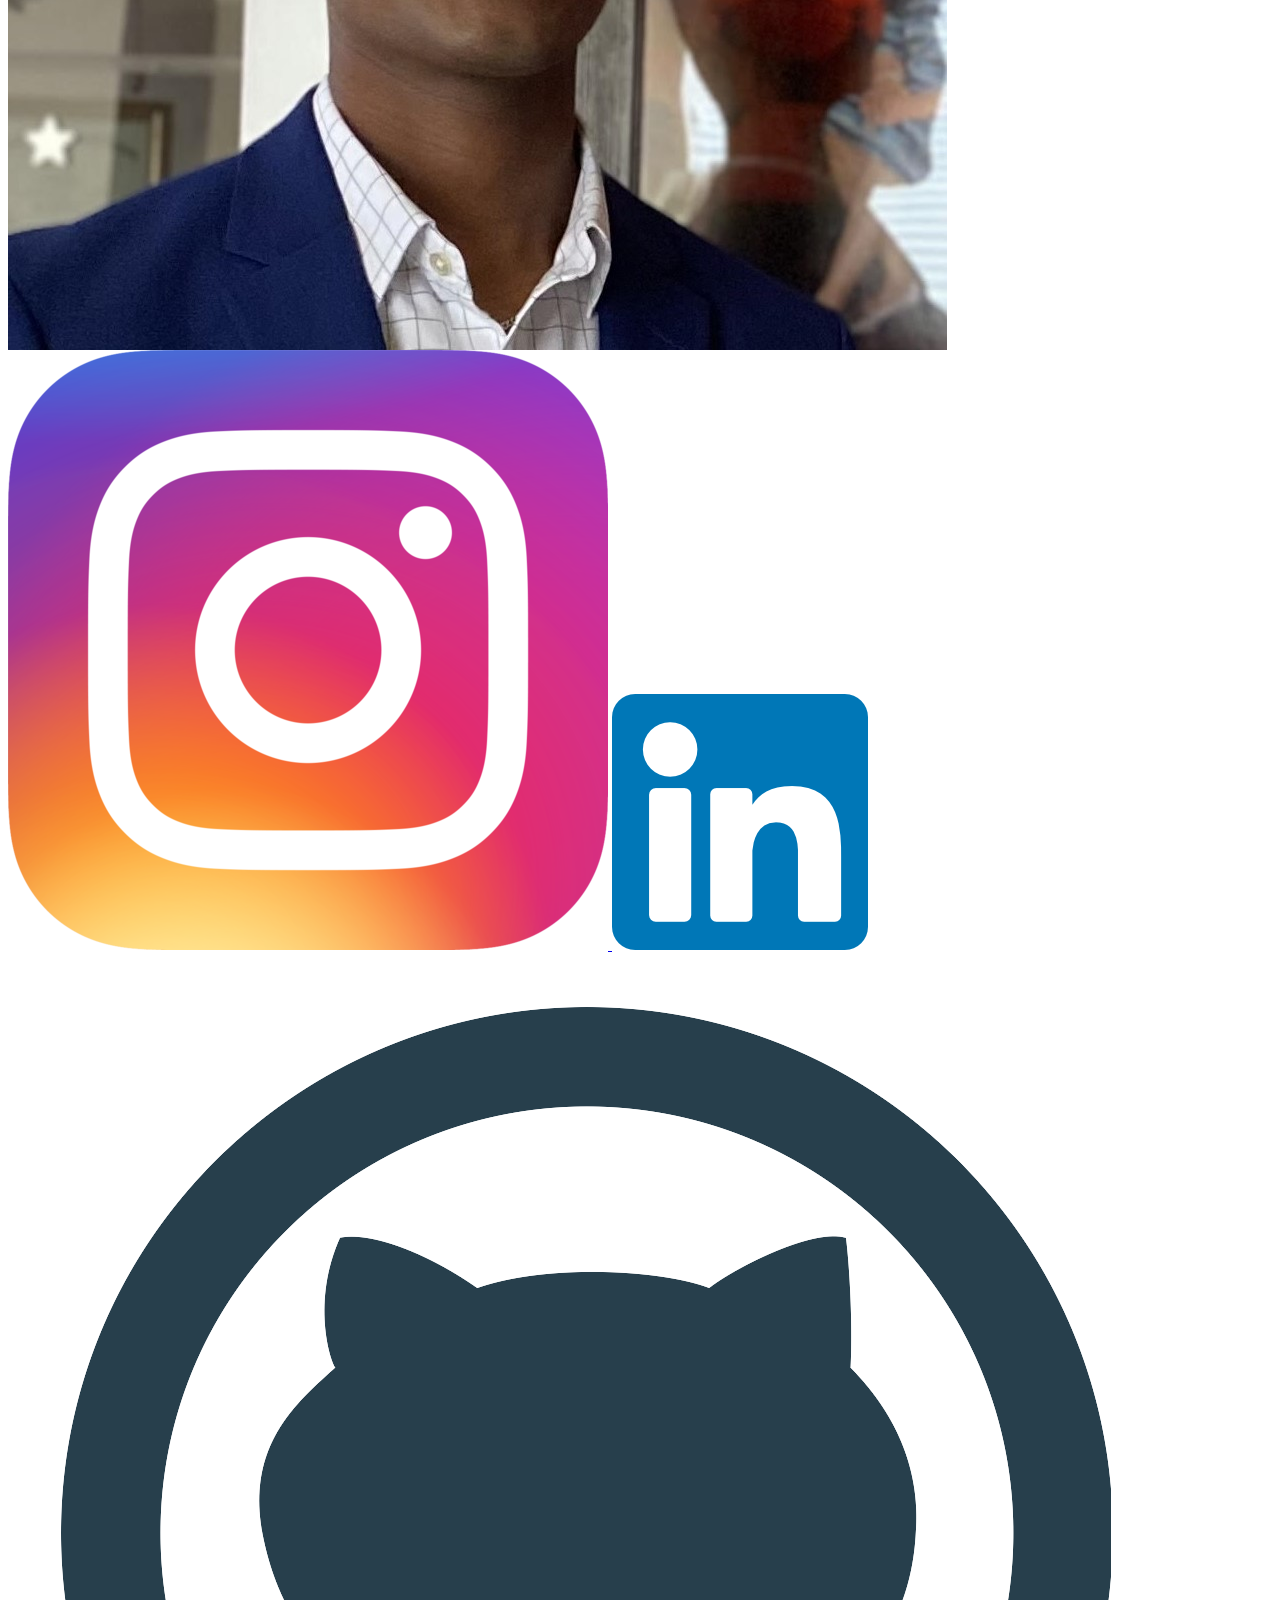
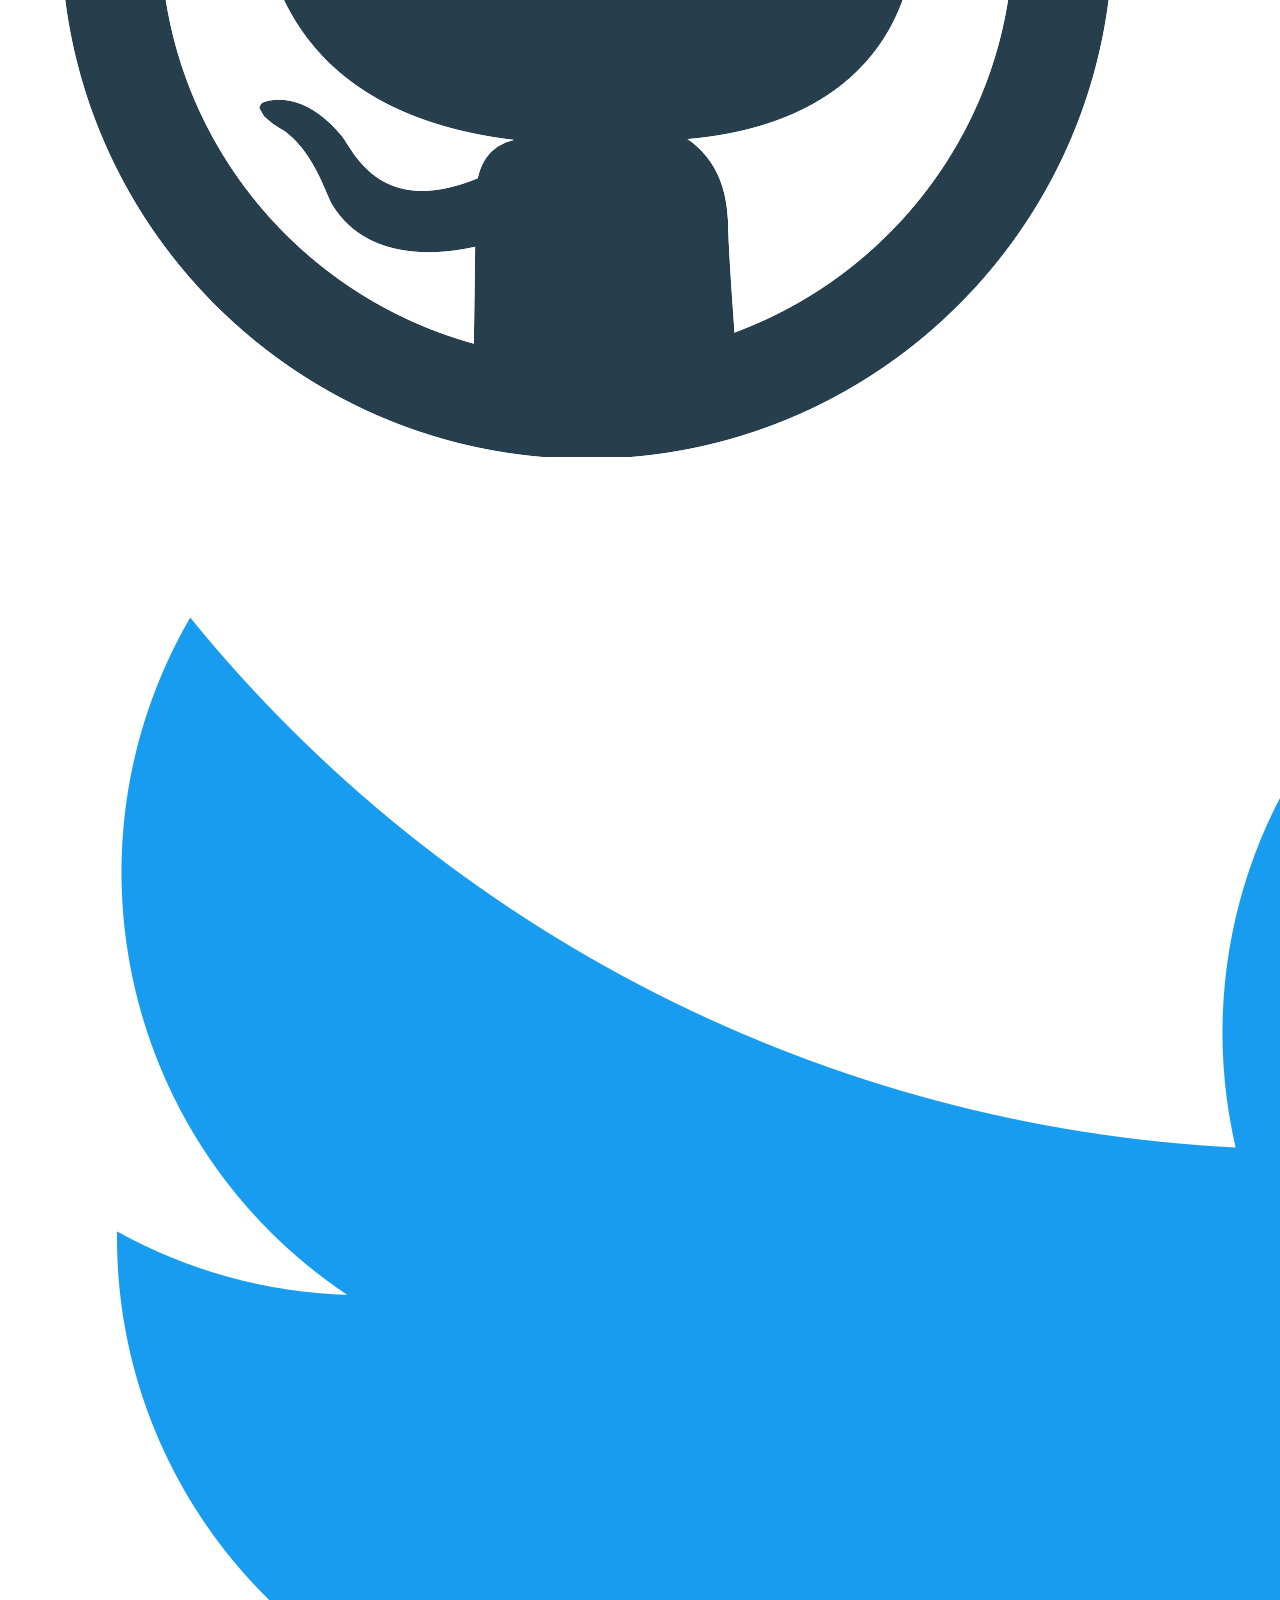
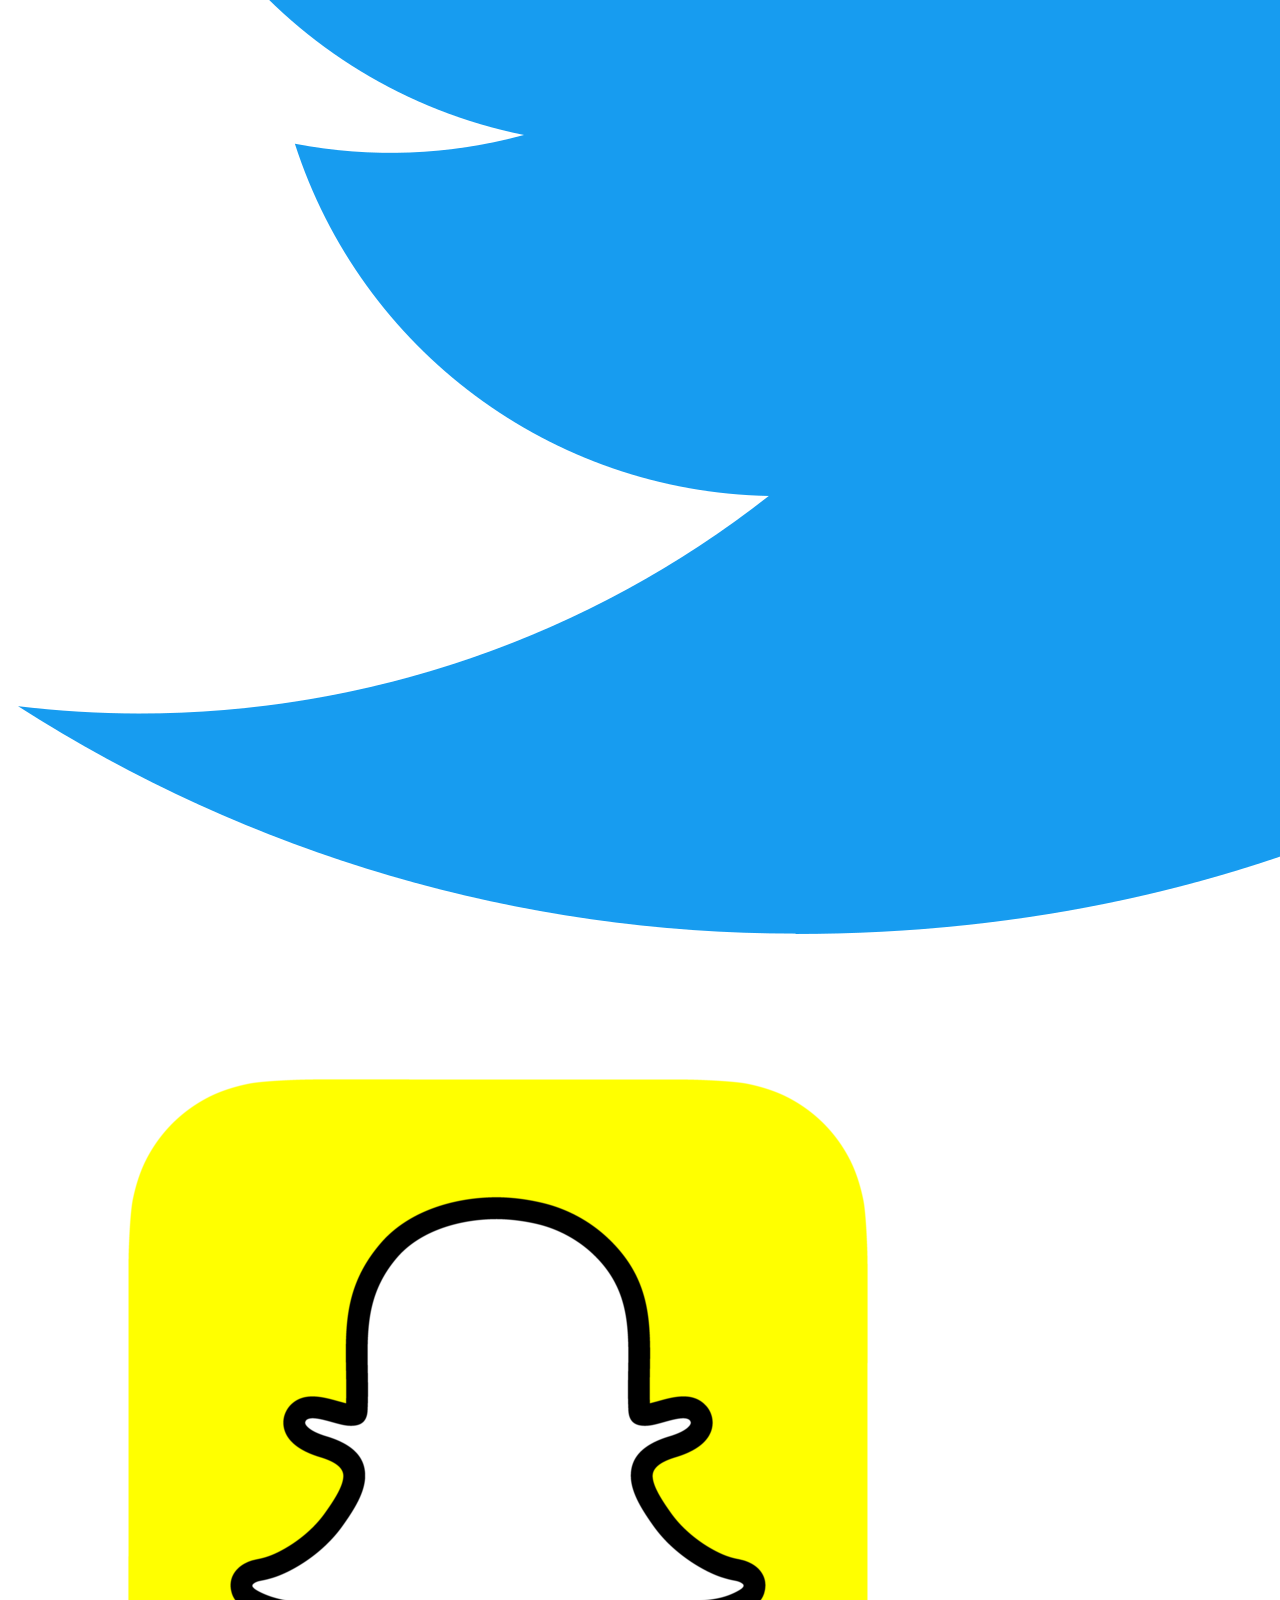
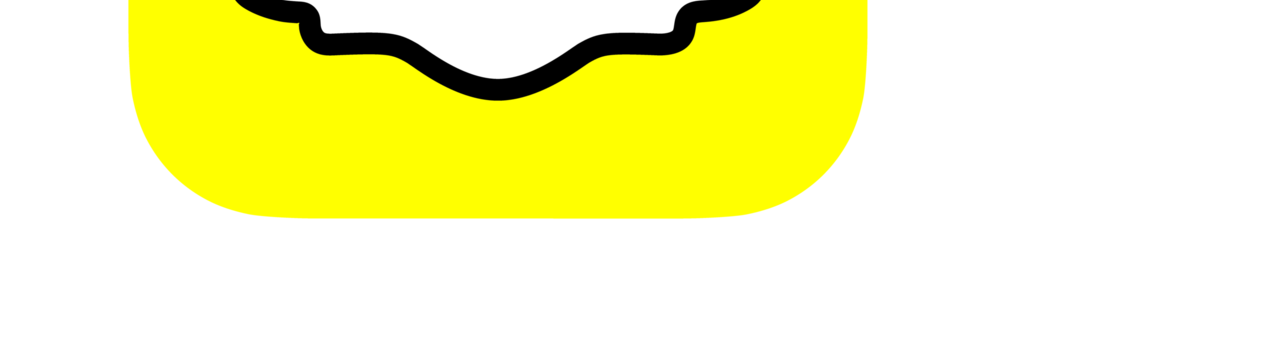
==== commit 4e913d4b: "New Fixes" ====
--- a/index.html
+++ b/index.html
@@ -22,7 +22,7 @@
         <img src="tamuLOGO.png" alt="Texas A&M Logo" id="logo-image">
         <div class="header-text">
             <h1>Jacob Joseph</h1>
-            <p>Computer Science Major at Texas A&M University</p>
+            <p>Computer Science Student at Texas A&M University</p>
         </div>
     </header>
     <nav>
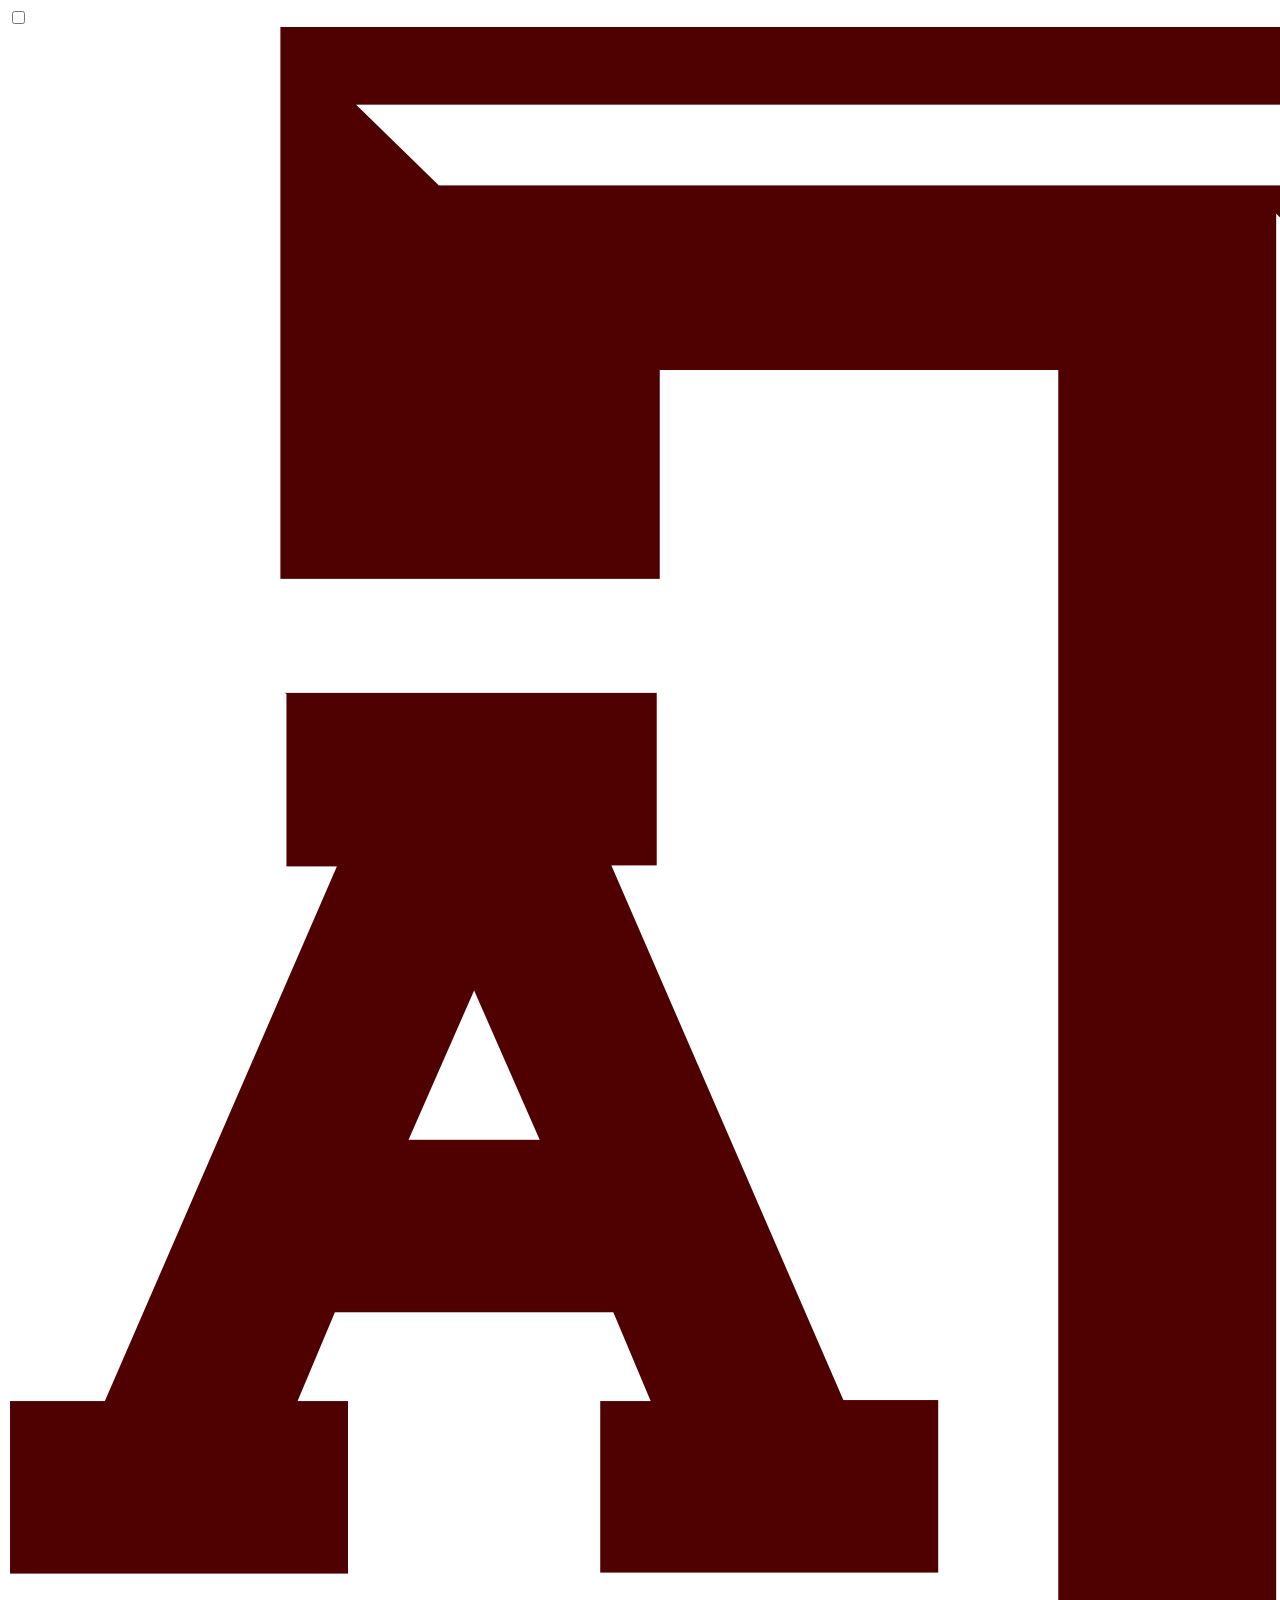
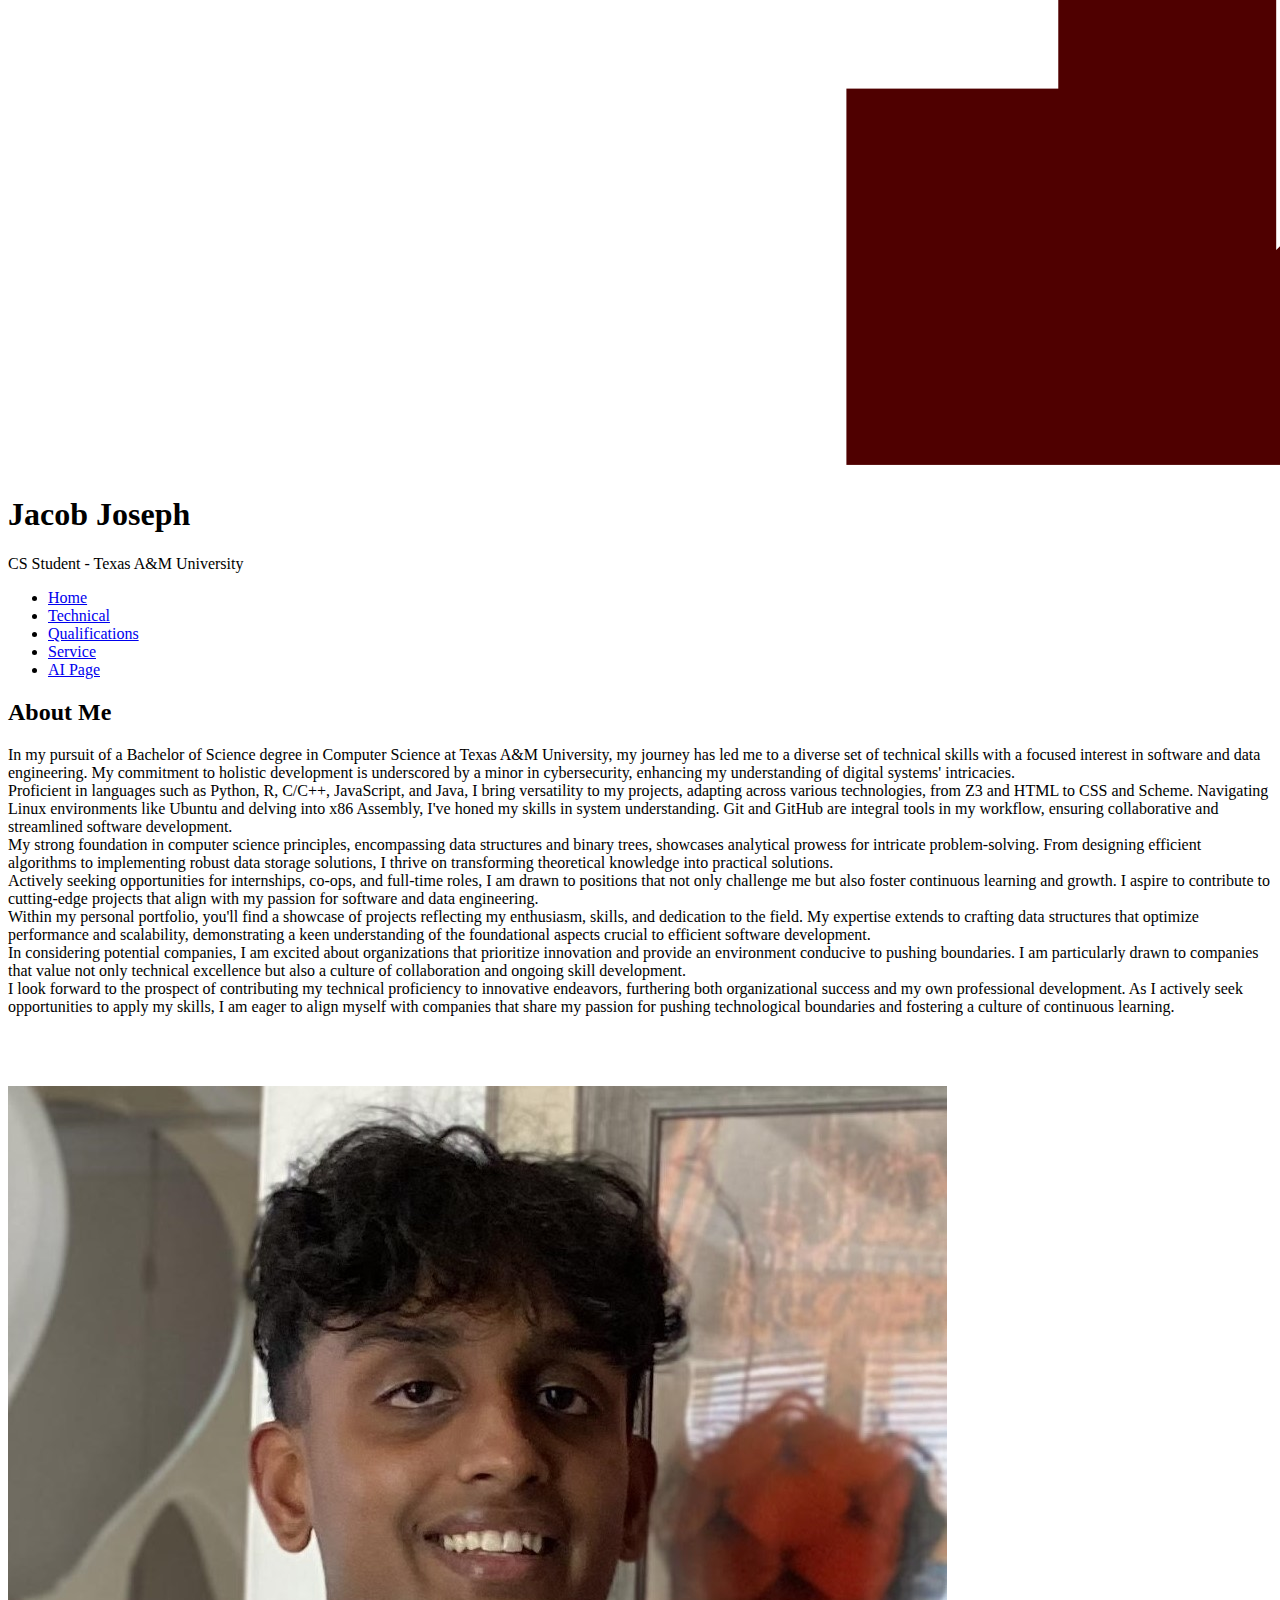
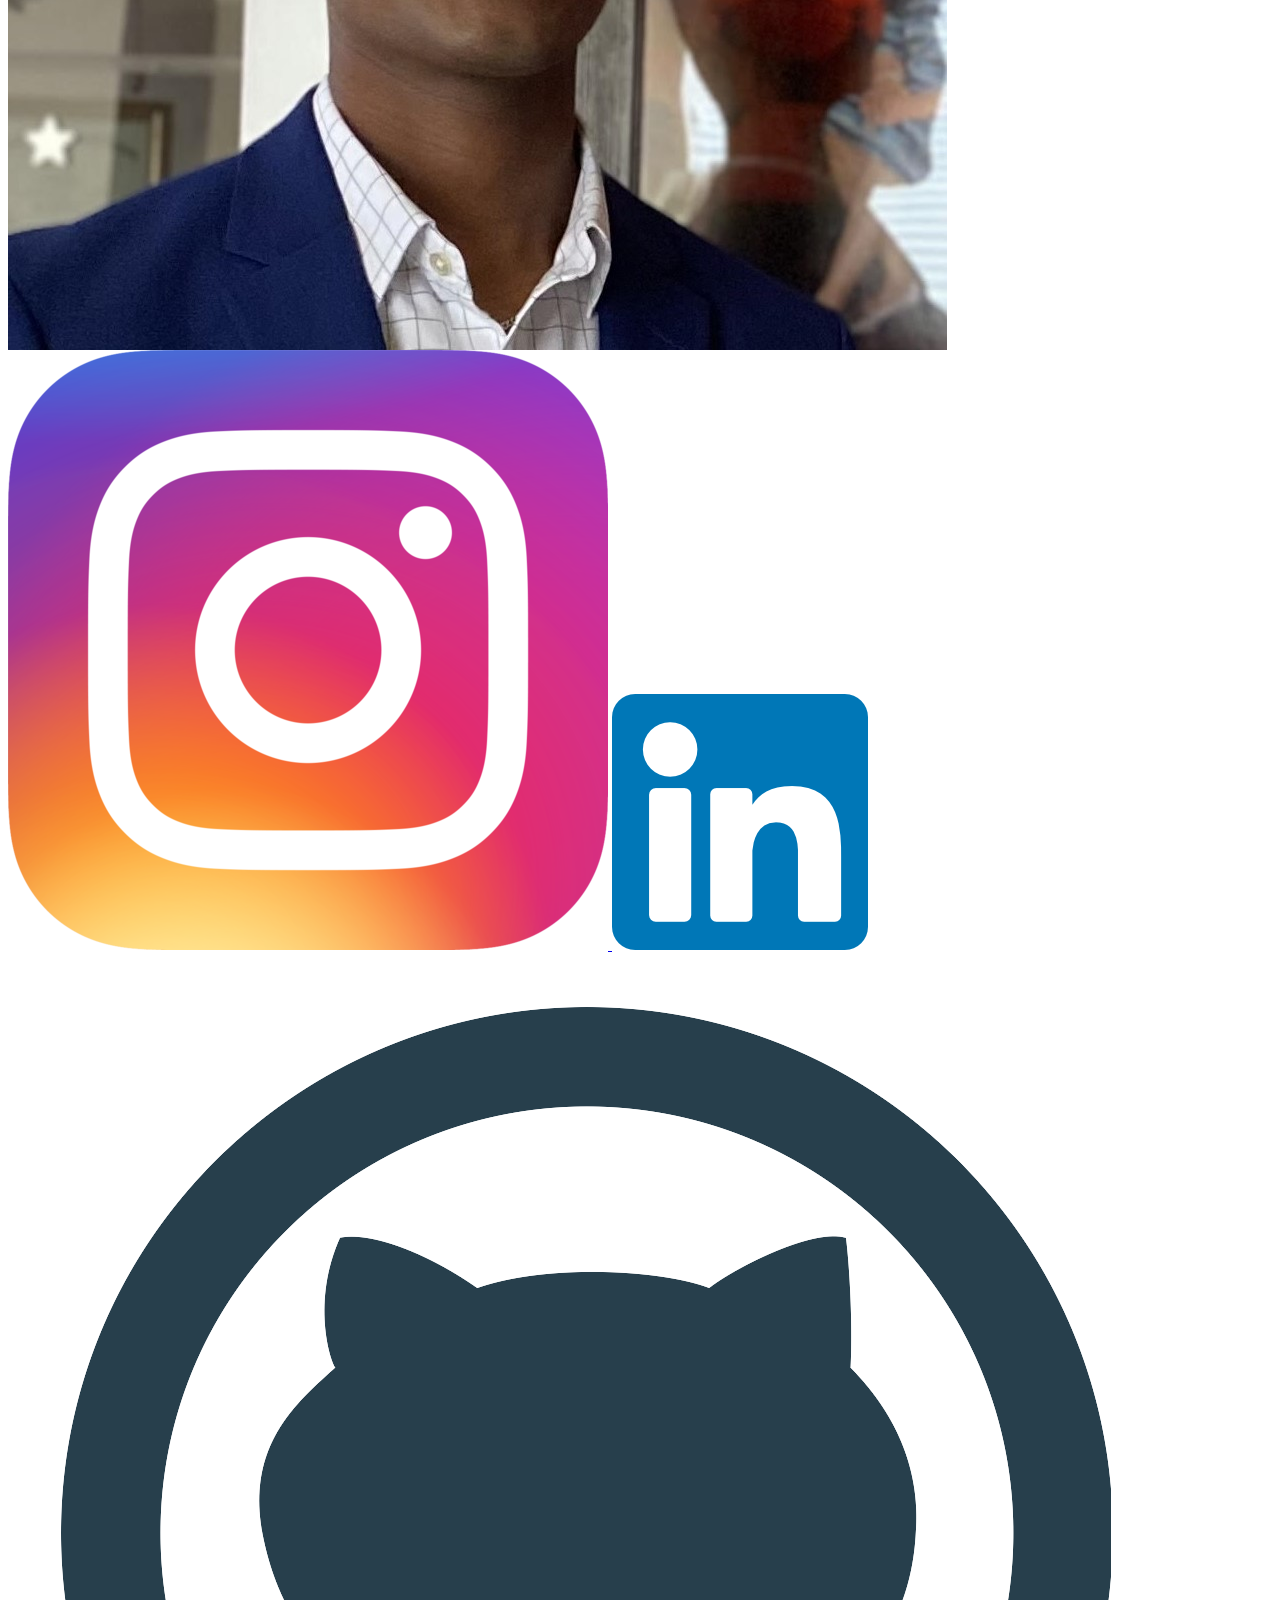
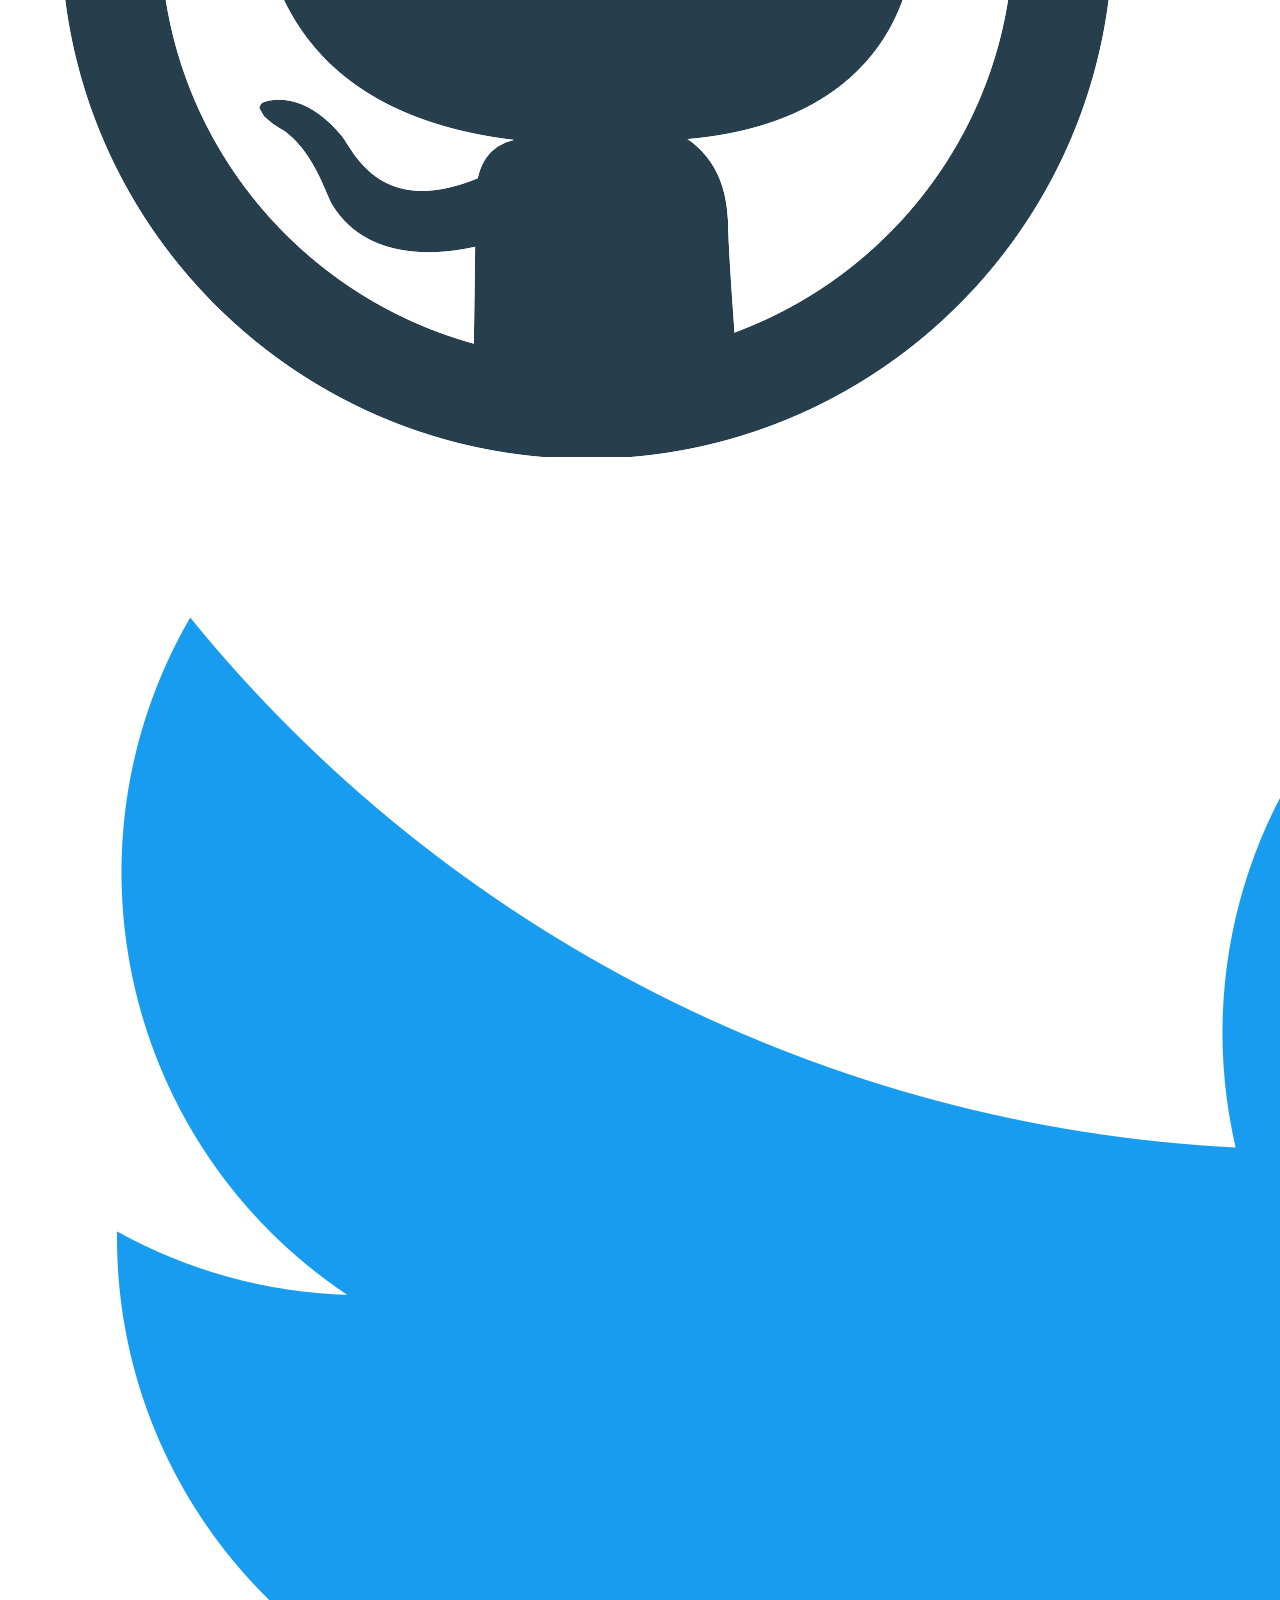
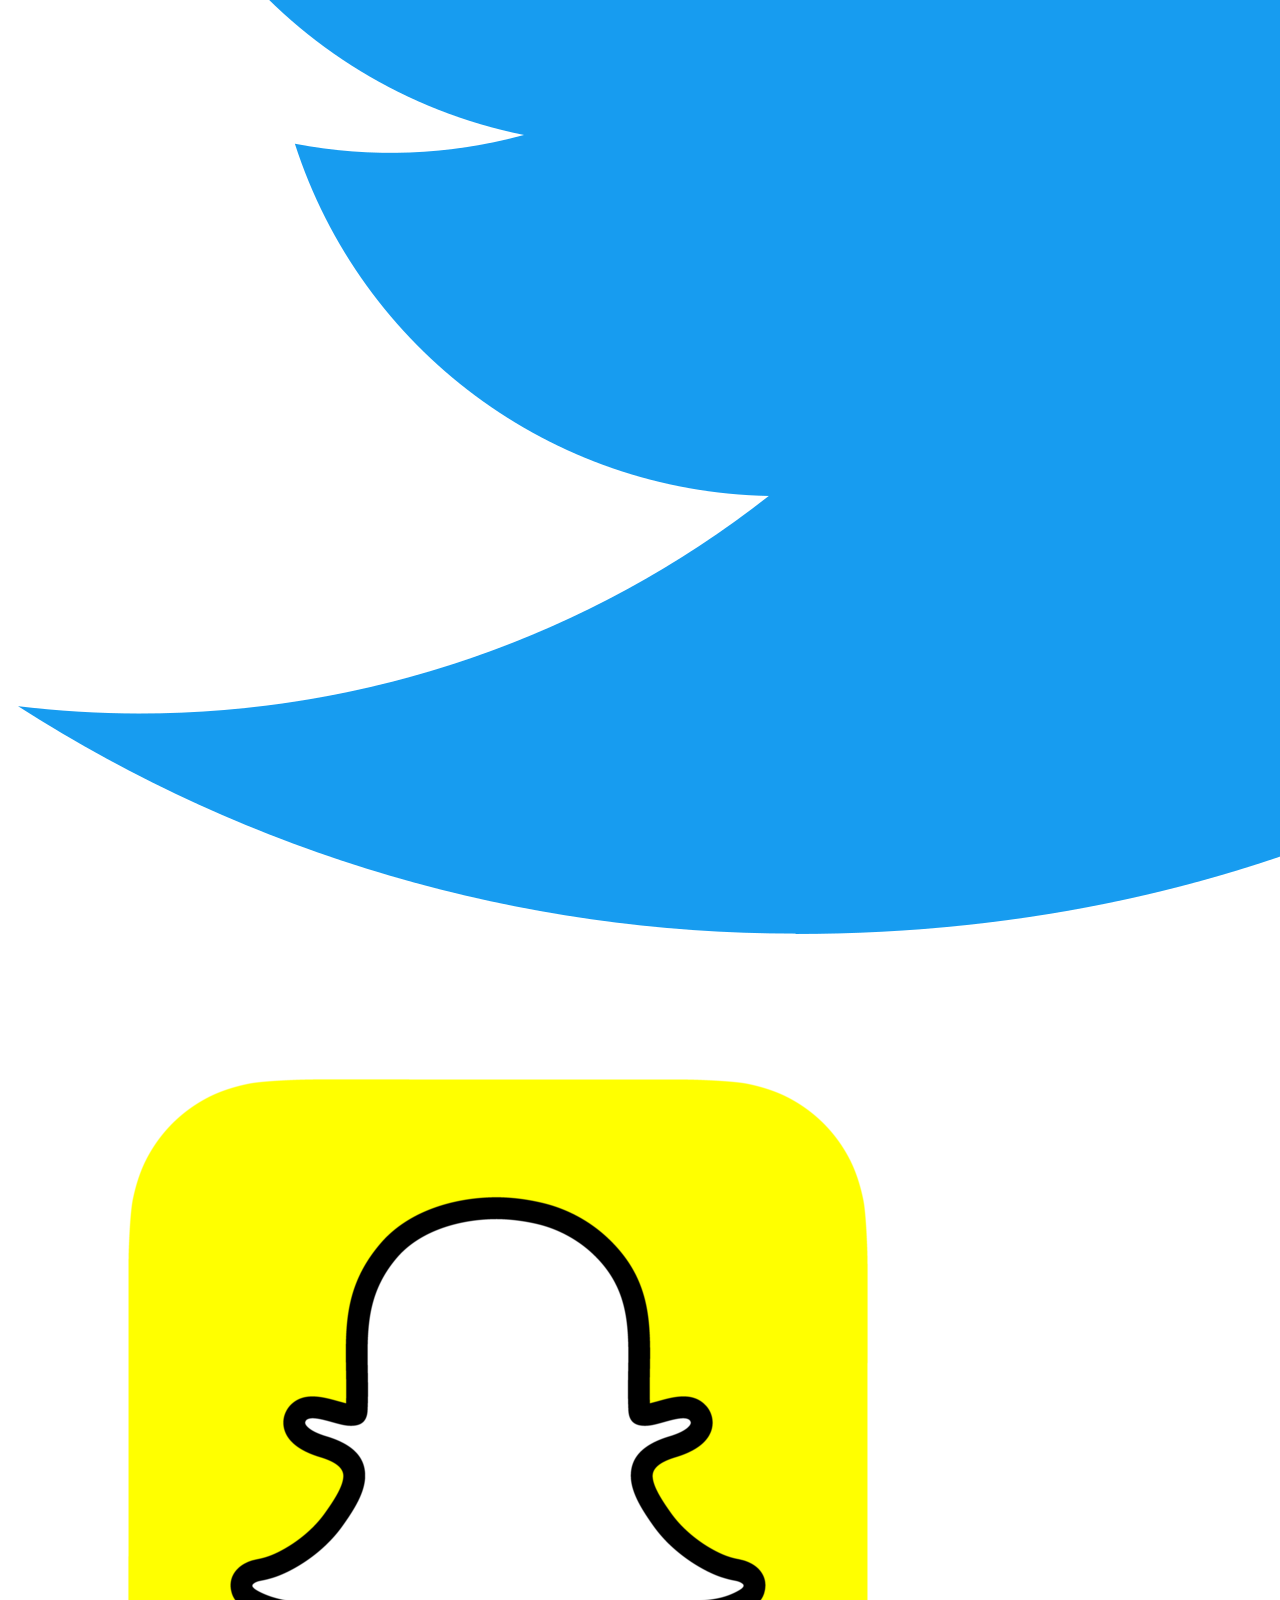
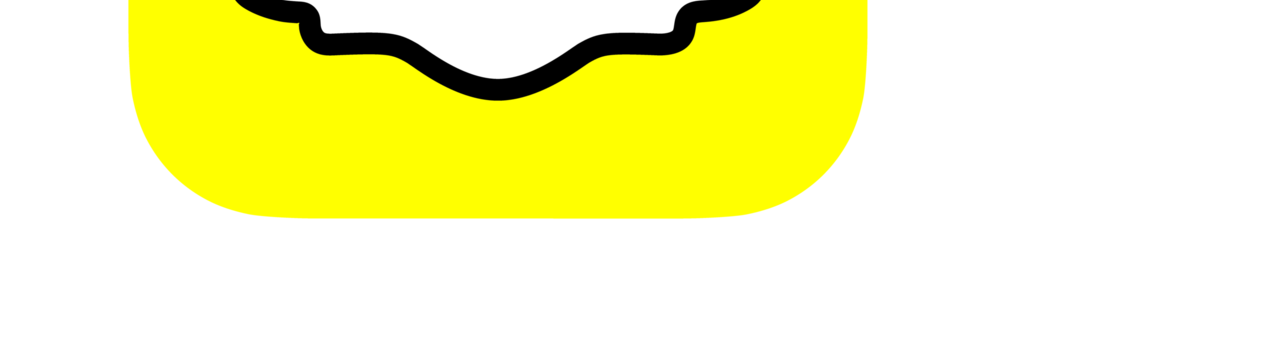
==== commit e1fa189a: "demo changes" ====
--- a/index.html
+++ b/index.html
@@ -22,7 +22,7 @@
         <img src="tamuLOGO.png" alt="Texas A&M Logo" id="logo-image">
         <div class="header-text">
             <h1>Jacob Joseph</h1>
-            <p>Computer Science Student at Texas A&M University</p>
+            <p>CS Student - Texas A&M University</p>
         </div>
     </header>
     <nav>
